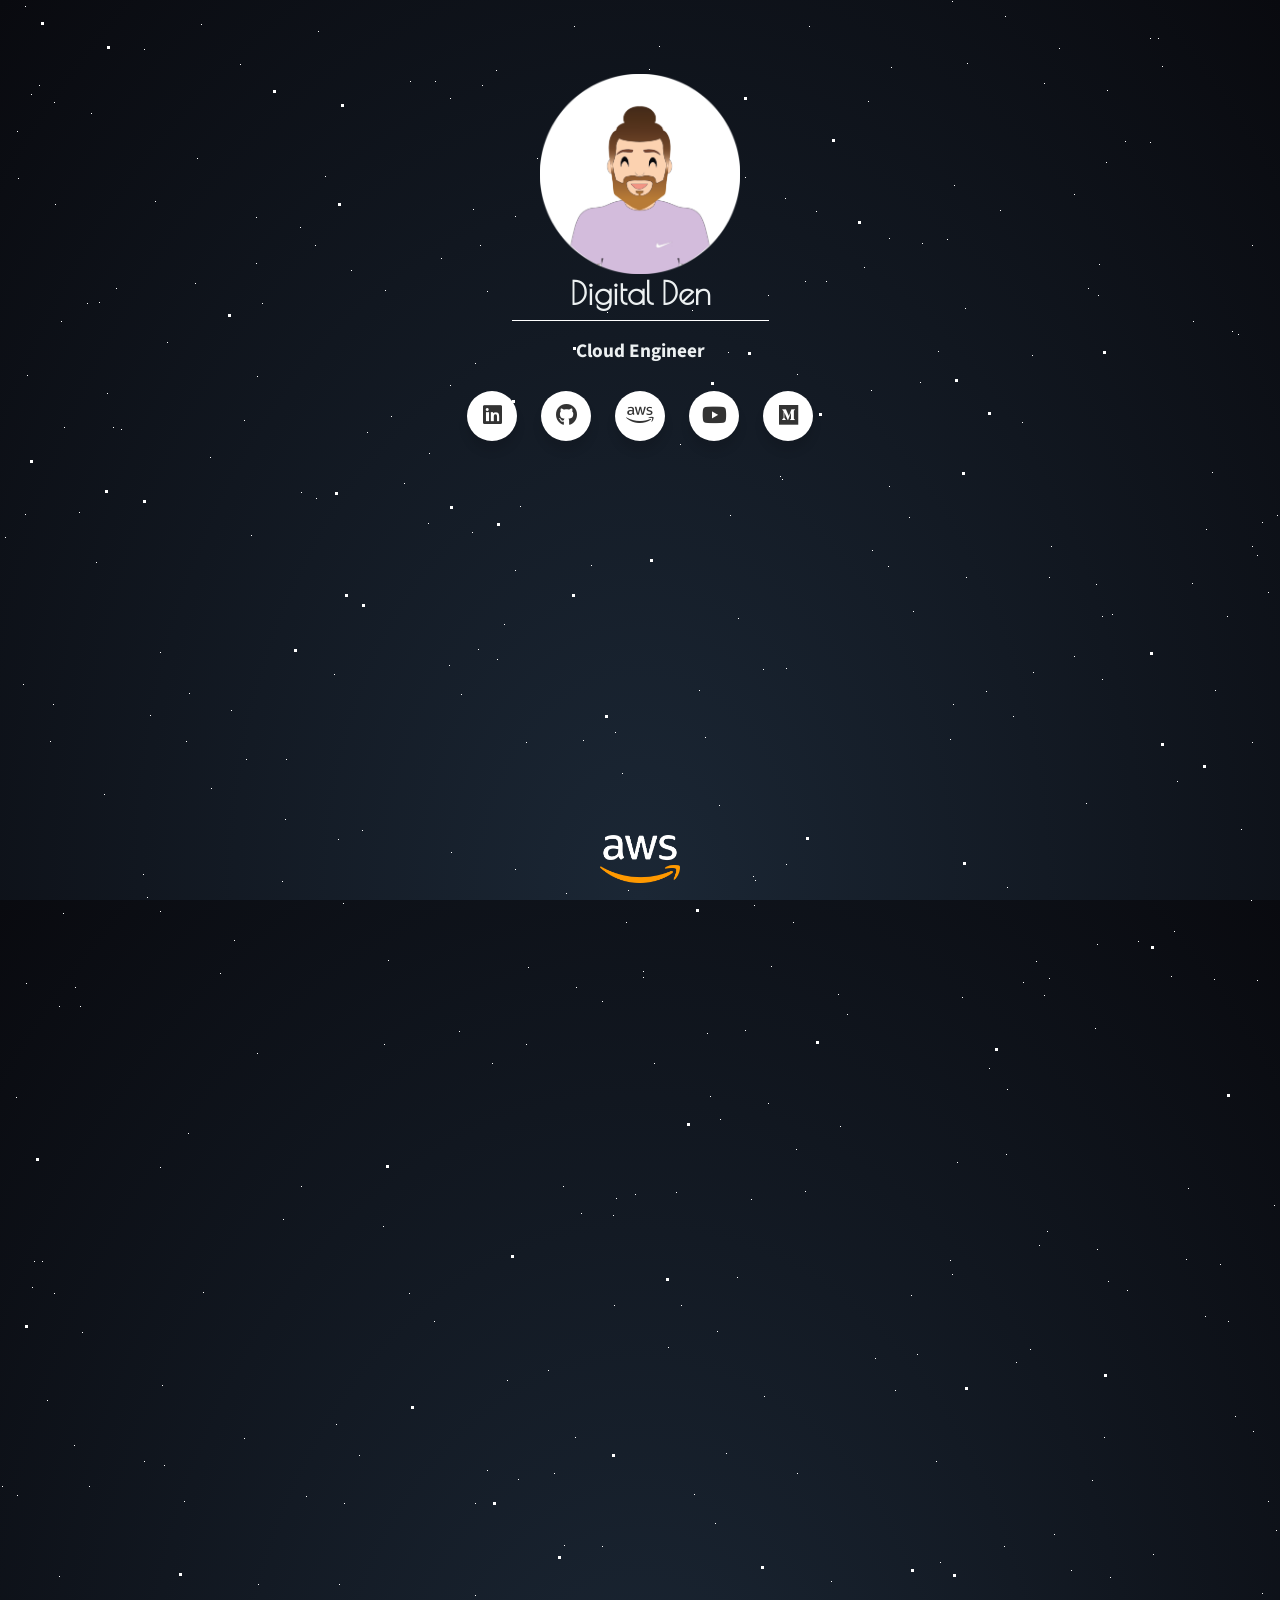
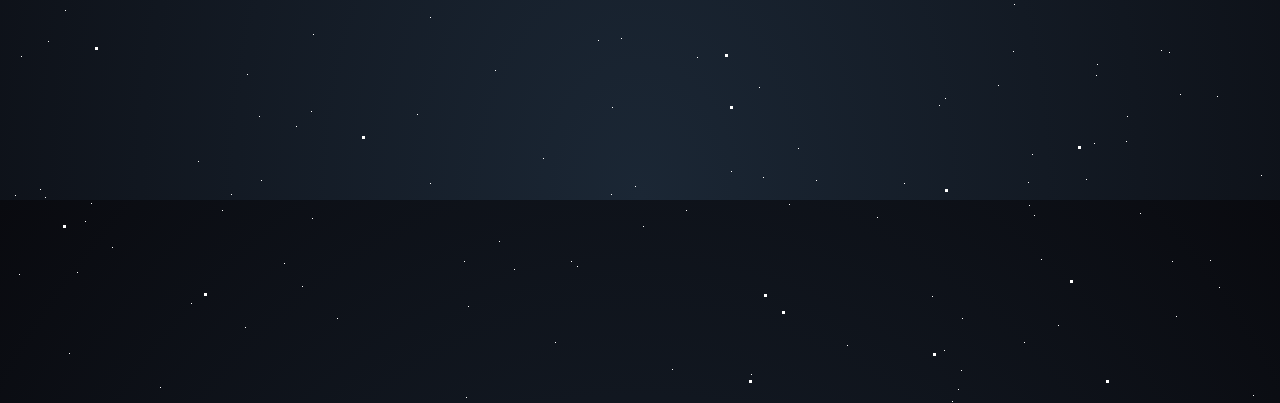
==== website_assets/index.html @ d84fe3f9 "Organize repo" ====
<!DOCTYPE html>
<html lang="en">
  
<head>
      <!-- Font Awesome 5.15.1 CSS -->
  <link rel="stylesheet" href="https://cdnjs.cloudflare.com/ajax/libs/font-awesome/5.15.1/css/all.min.css">

  <!-- CSS Style Sheet -->
  <link rel="stylesheet" href="resources/css/style.css">
</head>

  <!-- Star Background -->
  <div class="stars" aria-hidden="true"></div>
  <div class="starts2" aria-hidden="true"></div>
  <div class="stars3" aria-hidden="true"></div>

  <!-- Main Content -->
<main class="main">
  <section class="contact">
    <div class="header">
      <img src="resources/images/digitalden_purple.png" class="shake-image" alt="Portrait of Digital Den">
      <h1 class="title">Digital Den</h1>
    </div>
    <h2 class="sub-title">Cloud Engineer</h2>
    
    <div class="wrapper">
      <a href="https://www.linkedin.com/in/digitalden/" class="icon linkedin" target="_blank">
        <div class="tooltip">LinkedIn</div>
        <span><i class="fab fa-linkedin"></i></span>
      </a>
      
      <a href="https://github.com/digitalden3" class="icon github" target="_blank">
        <div class="tooltip">Github</div>
        <span><i class="fab fa-github"></i></span>
      </a>
      
      <a href="https://www.credly.com/users/denizyilmaz-ce/badges" class="icon aws" target="_blank">
        <div class="tooltip">Certs</div>
        <span><i class="fab fa-aws"></i></span>
      </a>

      <a href="https://www.youtube.com/@digitalden3" class="icon youtube" target="_blank">
        <div class="tooltip">Demos</div>
        <span><i class="fab fa-youtube"></i></span>
      </a>

      <a href="https://blog.digitalden.cloud/" class="icon medium" target="_blank">
        <div class="tooltip">Blog</div>
        <span><i class="fab fa-medium"></i></span>
      </a>
      
    </div>
  </section>
</main>

<!-- Footer -->
  <footer class="footer">
    <div class="aws-logo">
      <img src="resources/images/AWSLogo.png" alt="AWS Logo" style="width: 80px; height: auto;">
    </div>
  </footer>

</body>
</html>
---- website_assets/resources/css/style.css ----
@import url('https://fonts.googleapis.com/css?family=Poiret+One|Source+Sans+Pro');

* {
	padding: 0;
	margin: 0;
	box-sizing: border-box;
}

html,
body {
	height: 100%;
}

body {
	font-size: 110%;
	color: #ecf0f1;
	font-family: 'Source Sans Pro', sans-serif;
	background: radial-gradient(ellipse at bottom, #1b2735 0%, #090a0f 100%);
	width: 100%;
	position: absolute;
	top: 0;
	left: 0;
	overflow: hidden;

}

.main {
	position: absolute;
	height: 100%;
	width: 100%;
	display: flex;
	justify-content: center;
	align-items: center;
}

.contact {
	display: flex;
	flex-direction: column;
	justify-content: center;
	align-items: center;
}

.title {
	font-family: 'Poiret One', cursive;
	font-size: 2rem;
  	margin-bottom: .5rem;
	width: 100%;
}

.sub-title {
  	border-top: .1rem solid #fff;
  	padding: 1rem 4rem;
	text-align: center;
}

.sub-title {
	font-size: 1.2rem;
  }
.contact img {
	display: block;
	margin: 0 auto;
	max-width: 200px; /* Change this to your desired value */
	height: auto;
  }
  
  .main {
	display: flex;
	justify-content: center;
	align-items: flex-start;
	min-height: 100vh;
	margin-top: 50px;
  }
  
  .contact {
	margin-top: 20px;
	text-align: center;
  }
  
  .wrapper .icon{
  position: relative;
  background-color: #ffffff;
  border-radius: 50%;
  margin: 10px;
  width: 50px;
  height: 50px;
  line-height: 50px;
  font-size: 22px;
  display: inline-block;
  align-items: center;
  box-shadow: 0 10px 10px rgba(0, 0, 0, 0.1);
  cursor: pointer;
  transition: all 0.2s cubic-bezier(0.68, -0.55, 0.265, 1.55);
  color: #333;
  text-decoration: none;
}
.wrapper .tooltip {
  position: absolute;
  top: 0;
  line-height: 1.5;
  font-size: 14px;
  background-color: #ffffff;
  color: #ffffff;
  padding: 5px 8px;
  border-radius: 5px;
  box-shadow: 0 10px 10px rgba(0, 0, 0, 0.1);
  opacity: 0;
  pointer-events: none;
  transition: all 0.3s cubic-bezier(0.68, -0.55, 0.265, 1.55);
}
.wrapper .tooltip::before {
  position: absolute;
  content: "";
  height: 8px;
  width: 8px;
  background-color: #ffffff;
  bottom: -3px;
  left: 50%;
  transform: translate(-50%) rotate(45deg);
  transition: all 0.3s cubic-bezier(0.68, -0.55, 0.265, 1.55);
}
.wrapper .icon:hover .tooltip {
  top: -45px;
  opacity: 1;
  visibility: visible;
  pointer-events: auto;
}
.wrapper .icon:hover span,
.wrapper .icon:hover .tooltip {
  text-shadow: 0px -1px 0px rgba(0, 0, 0, 0.1);
}
.wrapper .linkedin:hover,
.wrapper .linkedin:hover .tooltip,
.wrapper .linkedin:hover .tooltip::before {
  background-color: #3b5999;
  color: #ffffff;
}
.wrapper .medium:hover,
.wrapper .medium:hover .tooltip,
.wrapper .medium:hover .tooltip::before {
  background-color: #46c1f6;
  color: #ffffff;
}
.wrapper .aws:hover,
.wrapper .aws:hover .tooltip,
.wrapper .aws:hover .tooltip::before {
  background-color: #FF9900;
  color: #ffffff;
}
.wrapper .github:hover,
.wrapper .github:hover .tooltip,
.wrapper .github:hover .tooltip::before {
  background-color: #333333;
  color: #ffffff;
}
.wrapper .youtube:hover,
.wrapper .youtube:hover .tooltip,
.wrapper .youtube:hover .tooltip::before {
  background-color: #de463b;
  color: #ffffff;
}

.wrapper .CV:hover,
.wrapper .CV:hover .tooltip,
.wrapper .CV:hover .tooltip::before {
  background-color: #8e8d8d;
  color: #ffffff;
}

.footer {
	position: absolute;
	left: 0;
	bottom: 0px;
	text-align: center;
	width: 100%;
  }
  
  .aws-logo {
	position: relative;
	left: 50%;
	bottom: 0;
	transform: translateX(-50%);
	z-index: 1;
	width: 80px;
	height: auto;
	margin-top: 5px;
	margin-bottom: 10px;
}

.shake-image:hover {
	animation: shake 1s ease-in-out infinite;
  }
  
  @keyframes shake {
	0% { transform: translateX(0); }
	25% { transform: translateX(-5px) rotate(-5deg); }
	75% { transform: translateX(5px) rotate(5deg); }
	100% { transform: translateX(0); }
  }
  
/* CSS hack using multiple box-shadows to get them **Stars** */

.stars {
	width: 1px;
	height: 1px;
	background: transparent;
	box-shadow: 1983px 1070px #FFF, 1625px 734px #FFF, 1505px 1218px #FFF, 1288px 1382px #FFF, 1023px 982px #FFF, 184px 1501px #FFF, 1352px 1072px #FFF, 966px 577px #FFF, 1928px 1505px #FFF, 284px 1863px #FFF, 871px 390px #FFF, 1591px 1017px #FFF, 1919px 1315px #FFF, 1552px 697px #FFF, 1775px 1722px #FFF, 61px 321px #FFF, 1108px 1281px #FFF, 1795px 22px #FFF, 1808px 716px #FFF, 797px 374px #FFF, 796px 1149px #FFF, 952px 1px #FFF, 1361px 1185px #FFF, 1110px 1577px #FFF, 1058px 1925px #FFF, 160px 1987px #FFF, 1274px 1205px #FFF, 39px 85px #FFF, 1835px 484px #FFF, 495px 1670px #FFF, 986px 691px #FFF, 2px 1486px #FFF, 719px 805px #FFF, 1601px 89px #FFF, 591px 565px #FFF, 1317px 1604px #FFF, 1805px 1486px #FFF, 703px 236px #FFF, 1950px 1089px #FFF, 1527px 1923px #FFF, 1690px 36px #FFF, 1252px 245px #FFF, 343px 903px #FFF, 143px 874px #FFF, 939px 1705px #FFF, 1733px 372px #FFF, 362px 830px #FFF, 1580px 1181px #FFF, 251px 535px #FFF, 1666px 1111px #FFF, 1276px 1530px #FFF, 958px 1989px #FFF, 75px 987px #FFF, 256px 217px #FFF, 635px 1194px #FFF, 1004px 1546px #FFF, 1910px 878px #FFF, 520px 506px #FFF, 1000px 210px #FFF, 1455px 1027px #FFF, 417px 1714px #FFF, 1376px 674px #FFF, 1744px 1390px #FFF, 195px 283px #FFF, 621px 1638px #FFF, 962px 997px #FFF, 283px 1219px #FFF, 1591px 1953px #FFF, 160px 652px #FFF, 1430px 948px #FFF, 1589px 1722px #FFF, 614px 1305px #FFF, 167px 342px #FFF, 1172px 1861px #FFF, 1097px 1249px #FFF, 1094px 1743px #FFF, 1988px 1361px #FFF, 461px 694px #FFF, 1096px 584px #FFF, 1876px 1984px #FFF, 315px 245px #FFF, 441px 258px #FFF, 1219px 1887px #FFF, 480px 245px #FFF, 285px 819px #FFF, 1753px 1833px #FFF, 816px 1780px #FFF, 245px 1927px #FFF, 715px 1523px #FFF, 475px 1595px #FFF, 1162px 66px #FFF, 543px 1758px #FFF, 112px 1847px #FFF, 1604px 1243px #FFF, 1888px 1758px #FFF, 162px 1385px #FFF, 1587px 1863px #FFF, 1059px 48px #FFF, 1161px 1650px #FFF, 1881px 289px #FFF, 475px 363px #FFF, 160px 911px #FFF, 487px 291px #FFF, 496px 70px #FFF, 1107px 90px #FFF, 731px 1771px #FFF, 1517px 918px #FFF, 1013px 716px #FFF, 1832px 882px #FFF, 107px 393px #FFF, 1503px 1860px #FFF, 31px 94px #FFF, 1640px 1112px #FFF, 697px 1657px #FFF, 435px 81px #FFF, 1526px 1467px #FFF, 602px 1001px #FFF, 1409px 306px #FFF, 1631px 1005px #FFF, 302px 1886px #FFF, 1262px 522px #FFF, 1606px 776px #FFF, 1813px 1471px #FFF, 1784px 1953px #FFF, 499px 1841px #FFF, 805px 1191px #FFF, 786px 864px #FFF, 940px 1562px #FFF, 1016px 1362px #FFF, 1036px 961px #FFF, 1666px 173px #FFF, 1214px 979px #FFF, 54px 1293px #FFF, 231px 710px #FFF, 434px 1321px #FFF, 259px 1716px #FFF, 1463px 380px #FFF, 1406px 1130px #FFF, 913px 611px #FFF, 1489px 1218px #FFF, 1777px 61px #FFF, 967px 63px #FFF, 1598px 1504px #FFF, 1528px 1134px #FFF, 1641px 111px #FFF, 1980px 1181px #FFF, 945px 1698px #FFF, 430px 1617px #FFF, 482px 85px #FFF, 554px 1473px #FFF, 1112px 614px #FFF, 1030px 1349px #FFF, 1666px 1753px #FFF, 1049px 978px #FFF, 1817px 1144px #FFF, 759px 1687px #FFF, 1371px 1720px #FFF, 1393px 461px #FFF, 26px 983px #FFF, 85px 1821px #FFF, 1193px 321px #FFF, 240px 64px #FFF, 220px 973px #FFF, 607px 312px #FFF, 1102px 679px #FFF, 1314px 329px #FFF, 1802px 1079px #FFF, 1997px 85px #FFF, 782px 479px #FFF, 1647px 52px #FFF, 1945px 514px #FFF, 938px 351px #FFF, 1140px 1813px #FFF, 1348px 1582px #FFF, 1188px 1188px #FFF, 1494px 1341px #FFF, 1552px 834px #FFF, 1592px 1952px #FFF, 450px 98px #FFF, 581px 1213px #FFF, 1736px 1193px #FFF, 944px 1950px #FFF, 526px 1044px #FFF, 1869px 788px #FFF, 911px 1295px #FFF, 1521px 1135px #FFF, 1725px 1438px #FFF, 1691px 110px #FFF, 1903px 1777px #FFF, 643px 1826px #FFF, 222px 1810px #FFF, 1613px 1035px #FFF, 201px 24px #FFF, 1325px 557px #FFF, 1169px 1652px #FFF, 385px 290px #FFF, 1733px 168px #FFF, 1886px 438px #FFF, 1533px 315px #FFF, 388px 960px #FFF, 312px 1818px #FFF, 1605px 6px #FFF, 231px 1794px #FFF, 686px 1810px #FFF, 1301px 577px #FFF, 1583px 474px #FFF, 1916px 756px #FFF, 694px 1494px #FFF, 1877px 1341px #FFF, 25px 6px #FFF, 1717px 316px #FFF, 1906px 1307px #FFF, 1555px 316px #FFF, 699px 690px #FFF, 1335px 368px #FFF, 1871px 668px #FFF, 301px 492px #FFF, 1899px 747px #FFF, 680px 444px #FFF, 654px 1063px #FFF, 45px 1797px #FFF, 826px 281px #FFF, 1041px 1859px #FFF, 1690px 7px #FFF, 797px 1473px #FFF, 1697px 1680px #FFF, 1704px 572px #FFF, 144px 49px #FFF, 1099px 264px #FFF, 789px 1804px #FFF, 186px 741px #FFF, 306px 1496px #FFF, 473px 209px #FFF, 1763px 127px #FFF, 116px 288px #FFF, 450px 385px #FFF, 210px 457px #FFF, 1433px 1540px #FFF, 1766px 1459px #FFF, 1426px 215px #FFF, 1313px 296px #FFF, 410px 81px #FFF, 1809px 593px #FFF, 515px 216px #FFF, 1903px 1912px #FFF, 564px 1545px #FFF, 99px 302px #FFF, 164px 1465px #FFF, 1560px 801px #FFF, 1839px 663px #FFF, 191px 1903px #FFF, 5px 537px #FFF, 1150px 38px #FFF, 1310px 647px #FFF, 1257px 555px #FFF, 487px 1470px #FFF, 1769px 1121px #FFF, 1698px 1155px #FFF, 1176px 1916px #FFF, 1192px 583px #FFF, 1778px 1511px #FFF, 1330px 354px #FFF, 705px 737px #FFF, 449px 665px #FFF, 89px 1486px #FFF, 751px 1974px #FFF, 1733px 1742px #FFF, 1289px 1386px #FFF, 1621px 1363px #FFF, 571px 1861px #FFF, 1697px 1850px #FFF, 504px 624px #FFF, 889px 238px #FFF, 1627px 1435px #FFF, 1379px 1367px #FFF, 872px 550px #FFF, 472px 532px #FFF, 466px 1997px #FFF, 932px 1896px #FFF, 1044px 83px #FFF, 1262px 1593px #FFF, 1953px 1478px #FFF, 1127px 1716px #FFF, 325px 176px #FFF, 1742px 1505px #FFF, 1088px 288px #FFF, 1212px 472px #FFF, 1365px 985px #FFF, 1086px 803px #FFF, 256px 263px #FFF, 1300px 1444px #FFF, 1673px 201px #FFF, 188px 1133px #FFF, 404px 483px #FFF, 59px 1006px #FFF, 1013px 1651px #FFF, 947px 239px #FFF, 18px 178px #FFF, 1430px 1851px #FFF, 763px 1777px #FFF, 1737px 196px #FFF, 643px 977px #FFF, 1335px 1275px #FFF, 1513px 1200px #FFF, 497px 659px #FFF, 1929px 800px #FFF, 1481px 283px #FFF, 1232px 331px #FFF, 1518px 1754px #FFF, 515px 869px #FFF, 1127px 1290px #FFF, 726px 1453px #FFF, 864px 267px #FFF, 313px 1634px #FFF, 1562px 606px #FFF, 91px 1803px #FFF, 40px 1789px #FFF, 1097px 944px #FFF, 1949px 1949px #FFF, 17px 1495px #FFF, 1786px 93px #FFF, 577px 1866px #FFF, 1252px 546px #FFF, 564px 151px #FFF, 1096px 1675px #FFF, 1743px 1694px #FFF, 1332px 311px #FFF, 1935px 1625px #FFF, 1251px 900px #FFF, 840px 1126px #FFF, 763px 669px #FFF, 1414px 1146px #FFF, 32px 1287px #FFF, 950px 739px #FFF, 1730px 856px #FFF, 1032px 1754px #FFF, 155px 201px #FFF, 1999px 1250px #FFF, 1811px 1488px #FFF, 805px 281px #FFF, 875px 1358px #FFF, 1757px 86px #FFF, 1824px 605px #FFF, 429px 453px #FFF, 1955px 1159px #FFF, 19px 1874px #FFF, 1549px 109px #FFF, 1684px 145px #FFF, 1973px 685px #FFF, 338px 839px #FFF, 659px 46px #FFF, 1600px 344px #FFF, 838px 994px #FFF, 337px 1918px #FFF, 583px 740px #FFF, 687px 251px #FFF, 1900px 1031px #FFF, 1296px 449px #FFF, 1268px 592px #FFF, 383px 1226px #FFF, 868px 101px #FFF, 891px 67px #FFF, 1957px 940px #FFF, 74px 1445px #FFF, 1432px 898px #FFF, 430px 1783px #FFF, 954px 185px #FFF, 359px 1455px #FFF, 635px 1786px #FFF, 1186px 1259px #FFF, 1445px 1505px #FFF, 1177px 781px #FFF, 1407px 603px #FFF, 1257px 980px #FFF, 96px 562px #FFF, 1999px 1560px #FFF, 1153px 1554px #FFF, 1033px 672px #FFF, 1051px 546px #FFF, 753px 876px #FFF, 1763px 145px #FFF, 1704px 1207px #FFF, 34px 1261px #FFF, 817px 1041px #FFF, 247px 1674px #FFF, 121px 429px #FFF, 515px 570px #FFF, 1762px 1489px #FFF, 234px 940px #FFF, 1095px 1028px #FFF, 720px 1119px #FFF, 1238px 334px #FFF, 91px 113px #FFF, 147px 897px #FFF, 1029px 1805px #FFF, 1680px 1957px #FFF, 475px 1503px #FFF, 1557px 917px #FFF, 1458px 1762px #FFF, 612px 1707px #FFF, 1329px 393px #FFF, 160px 1167px #FFF, 1631px 1887px #FFF, 1125px 141px #FFF, 257px 376px #FFF, 809px 26px #FFF, 1349px 199px #FFF, 1805px 88px #FFF, 69px 1953px #FFF, 1206px 529px #FFF, 646px 227px #FFF, 1097px 1664px #FFF, 42px 1261px #FFF, 1604px 360px #FFF, 1939px 187px #FFF, 1220px 1264px #FFF, 1044px 995px #FFF, 1005px 16px #FFF, 1648px 1612px #FFF, 847px 1014px #FFF, 339px 1584px #FFF, 1329px 1304px #FFF, 961px 1970px #FFF, 711px 221px #FFF, 888px 566px #FFF, 53px 704px #FFF, 1369px 846px #FFF, 1261px 1775px #FFF, 737px 1277px #FFF, 1071px 1570px #FFF, 77px 1872px #FFF, 1268px 1501px #FFF, 598px 1640px #FFF, 1769px 297px #FFF, 1074px 656px #FFF, 1006px 1154px #FFF, 672px 1969px #FFF, 922px 243px #FFF, 622px 773px #FFF, 1875px 804px #FFF, 1873px 600px #FFF, 1844px 1794px #FFF, 1253px 1995px #FFF, 616px 1198px #FFF, 1829px 1743px #FFF, 1321px 504px #FFF, 1340px 566px #FFF, 1520px 1825px #FFF, 1696px 1333px #FFF, 537px 158px #FFF, 1106px 162px #FFF, 25px 514px #FFF, 1022px 422px #FFF, 1955px 391px #FFF, 1126px 1741px #FFF, 754px 905px #FFF, 1217px 1696px #FFF, 351px 270px #FFF, 950px 1260px #FFF, 1847px 658px #FFF, 23px 684px #FFF, 1295px 572px #FFF, 257px 1053px #FFF, 87px 303px #FFF, 798px 1748px #FFF, 1150px 142px #FFF, 48px 1641px #FFF, 1492px 1328px #FFF, 1385px 1766px #FFF, 296px 1726px #FFF, 1299px 1780px #FFF, 1316px 522px #FFF, 1953px 1526px #FFF, 1007px 1089px #FFF, 1824px 1598px #FFF, 1720px 480px #FFF, 555px 1942px #FFF, 367px 432px #FFF, 957px 1162px #FFF, 384px 1044px #FFF, 738px 618px #FFF, 1568px 1432px #FFF, 211px 788px #FFF, 198px 1761px #FFF, 745px 177px #FFF, 1700px 159px #FFF, 316px 498px #FFF, 65px 1610px #FFF, 1948px 1638px #FFF, 936px 1461px #FFF, 1656px 622px #FFF, 575px 1437px #FFF, 336px 1424px #FFF, 1215px 690px #FFF, 1641px 1542px #FFF, 998px 1685px #FFF, 952px 1274px #FFF, 1448px 1165px #FFF, 904px 1783px #FFF, 1788px 1404px #FFF, 1748px 1717px #FFF, 793px 922px #FFF, 1032px 355px #FFF, 1158px 38px #FFF, 1573px 1855px #FFF, 751px 1199px #FFF, 1284px 227px #FFF, 391px 416px #FFF, 55px 204px #FFF, 962px 1918px #FFF, 668px 1347px #FFF, 613px 1215px #FFF, 615px 732px #FFF, 1442px 1752px #FFF, 1086px 1779px #FFF, 532px 320px #FFF, 1228px 1321px #FFF, 1796px 1906px #FFF, 150px 715px #FFF, 1694px 1005px #FFF, 1509px 391px #FFF, 262px 303px #FFF, 1743px 909px #FFF, 1966px 1203px #FFF, 707px 1033px #FFF, 82px 1332px #FFF, 104px 794px #FFF, 246px 759px #FFF, 507px 1380px #FFF, 1227px 616px #FFF, 917px 1354px #FFF, 1941px 759px #FFF, 451px 852px #FFF, 17px 131px #FFF, 780px 476px #FFF, 816px 211px #FFF, 1039px 1245px #FFF, 1521px 1036px #FFF, 1509px 1542px #FFF, 1368px 960px #FFF, 1104px 1437px #FFF, 1171px 976px #FFF, 681px 1305px #FFF, 1741px 579px #FFF, 953px 704px #FFF, 1810px 328px #FFF, 1960px 1396px #FFF, 1098px 295px #FFF, 1409px 919px #FFF, 1830px 1176px #FFF, 492px 1063px #FFF, 1277px 515px #FFF, 602px 1546px #FFF, 1832px 236px #FFF, 1513px 274px #FFF, 1983px 794px #FFF, 2000px 1505px #FFF, 920px 382px #FFF, 1374px 1235px #FFF, 692px 310px #FFF, 1028px 1782px #FFF, 1007px 887px #FFF, 1492px 858px #FFF, 877px 1817px #FFF, 1024px 1942px #FFF, 658px 82px #FFF, 526px 742px #FFF, 755px 880px #FFF, 301px 1186px #FFF, 318px 31px #FFF, 1517px 1244px #FFF, 1996px 1126px #FFF, 464px 1861px #FFF, 334px 674px #FFF, 768px 1103px #FFF, 628px 890px #FFF, 1054px 1534px #FFF, 59px 1576px #FFF, 189px 693px #FFF, 16px 1097px #FFF, 563px 1186px #FFF, 428px 523px #FFF, 1047px 1231px #FFF, 1940px 1262px #FFF, 643px 971px #FFF, 611px 1794px #FFF, 1676px 21px #FFF, 1882px 1523px #FFF, 258px 1584px #FFF, 768px 295px #FFF, 1253px 1431px #FFF, 1855px 362px #FFF, 576px 987px #FFF, 1904px 470px #FFF, 895px 1390px #FFF, 771px 966px #FFF, 1034px 1815px #FFF, 203px 1292px #FFF, 566px 893px #FFF, 63px 913px #FFF, 1340px 1416px #FFF, 528px 967px #FFF, 1965px 444px #FFF, 1961px 132px #FFF, 1049px 577px #FFF, 459px 1031px #FFF, 261px 1780px #FFF, 1092px 1480px #FFF, 286px 759px #FFF, 1014px 1604px #FFF, 144px 1461px #FFF, 1180px 1694px #FFF, 1348px 613px #FFF, 518px 1479px #FFF, 478px 649px #FFF, 1303px 629px #FFF, 1713px 258px #FFF, 1912px 501px #FFF, 300px 227px #FFF, 989px 1068px #FFF, 197px 158px #FFF, 244px 420px #FFF, 889px 486px #FFF, 1517px 1812px #FFF, 965px 308px #FFF, 409px 1293px #FFF, 47px 1400px #FFF, 1473px 1150px #FFF, 311px 1711px #FFF, 1938px 1000px #FFF, 717px 1331px #FFF, 282px 881px #FFF, 1305px 382px #FFF, 1639px 52px #FFF, 1466px 1228px #FFF, 574px 26px #FFF, 1310px 899px #FFF, 15px 1795px #FFF, 1138px 941px #FFF, 1235px 1416px #FFF, 27px 375px #FFF, 1333px 1470px #FFF, 1462px 1837px #FFF, 1830px 1217px #FFF, 1521px 1848px #FFF, 730px 515px #FFF, 514px 1869px #FFF, 468px 1906px #FFF, 1931px 259px #FFF, 1612px 151px #FFF, 1495px 735px #FFF, 710px 1096px #FFF, 1976px 546px #FFF, 50px 741px #FFF, 1313px 381px #FFF, 54px 102px #FFF, 1873px 1009px #FFF, 1696px 688px #FFF, 626px 922px #FFF, 244px 1438px #FFF, 1746px 1787px #FFF, 1824px 1437px #FFF, 1730px 1219px #FFF, 785px 198px #FFF, 1174px 931px #FFF, 909px 517px #FFF, 1283px 662px #FFF, 1074px 194px #FFF, 847px 1945px #FFF, 113px 427px #FFF, 728px 352px #FFF, 1205px 1316px #FFF, 786px 668px #FFF, 64px 427px #FFF, 548px 1370px #FFF, 1102px 616px #FFF, 676px 1192px #FFF, 1652px 1264px #FFF, 649px 69px #FFF, 1593px 645px #FFF, 1651px 816px #FFF, 1914px 977px #FFF, 80px 1006px #FFF, 1252px 742px #FFF, 1291px 981px #FFF, 1325px 273px #FFF, 831px 1581px #FFF, 344px 1503px #FFF, 1885px 1849px #FFF, 745px 1030px #FFF, 764px 1396px #FFF, 1241px 829px #FFF, 1281px 160px #FFF, 1210px 1860px #FFF, 1998px 411px #FFF, 1752px 1816px #FFF, 21px 1656px #FFF, 1863px 1988px #FFF, 1860px 331px #FFF, 79px 512px #FFF;
	animation: animStar 50s linear infinite;
}

.stars:after {
	content: " ";
	position: absolute;
	top: 2000px;
	width: 1px;
	height: 1px;
	background: transparent;
	box-shadow: 1983px 1070px #FFF, 1625px 734px #FFF, 1505px 1218px #FFF, 1288px 1382px #FFF, 1023px 982px #FFF, 184px 1501px #FFF, 1352px 1072px #FFF, 966px 577px #FFF, 1928px 1505px #FFF, 284px 1863px #FFF, 871px 390px #FFF, 1591px 1017px #FFF, 1919px 1315px #FFF, 1552px 697px #FFF, 1775px 1722px #FFF, 61px 321px #FFF, 1108px 1281px #FFF, 1795px 22px #FFF, 1808px 716px #FFF, 797px 374px #FFF, 796px 1149px #FFF, 952px 1px #FFF, 1361px 1185px #FFF, 1110px 1577px #FFF, 1058px 1925px #FFF, 160px 1987px #FFF, 1274px 1205px #FFF, 39px 85px #FFF, 1835px 484px #FFF, 495px 1670px #FFF, 986px 691px #FFF, 2px 1486px #FFF, 719px 805px #FFF, 1601px 89px #FFF, 591px 565px #FFF, 1317px 1604px #FFF, 1805px 1486px #FFF, 703px 236px #FFF, 1950px 1089px #FFF, 1527px 1923px #FFF, 1690px 36px #FFF, 1252px 245px #FFF, 343px 903px #FFF, 143px 874px #FFF, 939px 1705px #FFF, 1733px 372px #FFF, 362px 830px #FFF, 1580px 1181px #FFF, 251px 535px #FFF, 1666px 1111px #FFF, 1276px 1530px #FFF, 958px 1989px #FFF, 75px 987px #FFF, 256px 217px #FFF, 635px 1194px #FFF, 1004px 1546px #FFF, 1910px 878px #FFF, 520px 506px #FFF, 1000px 210px #FFF, 1455px 1027px #FFF, 417px 1714px #FFF, 1376px 674px #FFF, 1744px 1390px #FFF, 195px 283px #FFF, 621px 1638px #FFF, 962px 997px #FFF, 283px 1219px #FFF, 1591px 1953px #FFF, 160px 652px #FFF, 1430px 948px #FFF, 1589px 1722px #FFF, 614px 1305px #FFF, 167px 342px #FFF, 1172px 1861px #FFF, 1097px 1249px #FFF, 1094px 1743px #FFF, 1988px 1361px #FFF, 461px 694px #FFF, 1096px 584px #FFF, 1876px 1984px #FFF, 315px 245px #FFF, 441px 258px #FFF, 1219px 1887px #FFF, 480px 245px #FFF, 285px 819px #FFF, 1753px 1833px #FFF, 816px 1780px #FFF, 245px 1927px #FFF, 715px 1523px #FFF, 475px 1595px #FFF, 1162px 66px #FFF, 543px 1758px #FFF, 112px 1847px #FFF, 1604px 1243px #FFF, 1888px 1758px #FFF, 162px 1385px #FFF, 1587px 1863px #FFF, 1059px 48px #FFF, 1161px 1650px #FFF, 1881px 289px #FFF, 475px 363px #FFF, 160px 911px #FFF, 487px 291px #FFF, 496px 70px #FFF, 1107px 90px #FFF, 731px 1771px #FFF, 1517px 918px #FFF, 1013px 716px #FFF, 1832px 882px #FFF, 107px 393px #FFF, 1503px 1860px #FFF, 31px 94px #FFF, 1640px 1112px #FFF, 697px 1657px #FFF, 435px 81px #FFF, 1526px 1467px #FFF, 602px 1001px #FFF, 1409px 306px #FFF, 1631px 1005px #FFF, 302px 1886px #FFF, 1262px 522px #FFF, 1606px 776px #FFF, 1813px 1471px #FFF, 1784px 1953px #FFF, 499px 1841px #FFF, 805px 1191px #FFF, 786px 864px #FFF, 940px 1562px #FFF, 1016px 1362px #FFF, 1036px 961px #FFF, 1666px 173px #FFF, 1214px 979px #FFF, 54px 1293px #FFF, 231px 710px #FFF, 434px 1321px #FFF, 259px 1716px #FFF, 1463px 380px #FFF, 1406px 1130px #FFF, 913px 611px #FFF, 1489px 1218px #FFF, 1777px 61px #FFF, 967px 63px #FFF, 1598px 1504px #FFF, 1528px 1134px #FFF, 1641px 111px #FFF, 1980px 1181px #FFF, 945px 1698px #FFF, 430px 1617px #FFF, 482px 85px #FFF, 554px 1473px #FFF, 1112px 614px #FFF, 1030px 1349px #FFF, 1666px 1753px #FFF, 1049px 978px #FFF, 1817px 1144px #FFF, 759px 1687px #FFF, 1371px 1720px #FFF, 1393px 461px #FFF, 26px 983px #FFF, 85px 1821px #FFF, 1193px 321px #FFF, 240px 64px #FFF, 220px 973px #FFF, 607px 312px #FFF, 1102px 679px #FFF, 1314px 329px #FFF, 1802px 1079px #FFF, 1997px 85px #FFF, 782px 479px #FFF, 1647px 52px #FFF, 1945px 514px #FFF, 938px 351px #FFF, 1140px 1813px #FFF, 1348px 1582px #FFF, 1188px 1188px #FFF, 1494px 1341px #FFF, 1552px 834px #FFF, 1592px 1952px #FFF, 450px 98px #FFF, 581px 1213px #FFF, 1736px 1193px #FFF, 944px 1950px #FFF, 526px 1044px #FFF, 1869px 788px #FFF, 911px 1295px #FFF, 1521px 1135px #FFF, 1725px 1438px #FFF, 1691px 110px #FFF, 1903px 1777px #FFF, 643px 1826px #FFF, 222px 1810px #FFF, 1613px 1035px #FFF, 201px 24px #FFF, 1325px 557px #FFF, 1169px 1652px #FFF, 385px 290px #FFF, 1733px 168px #FFF, 1886px 438px #FFF, 1533px 315px #FFF, 388px 960px #FFF, 312px 1818px #FFF, 1605px 6px #FFF, 231px 1794px #FFF, 686px 1810px #FFF, 1301px 577px #FFF, 1583px 474px #FFF, 1916px 756px #FFF, 694px 1494px #FFF, 1877px 1341px #FFF, 25px 6px #FFF, 1717px 316px #FFF, 1906px 1307px #FFF, 1555px 316px #FFF, 699px 690px #FFF, 1335px 368px #FFF, 1871px 668px #FFF, 301px 492px #FFF, 1899px 747px #FFF, 680px 444px #FFF, 654px 1063px #FFF, 45px 1797px #FFF, 826px 281px #FFF, 1041px 1859px #FFF, 1690px 7px #FFF, 797px 1473px #FFF, 1697px 1680px #FFF, 1704px 572px #FFF, 144px 49px #FFF, 1099px 264px #FFF, 789px 1804px #FFF, 186px 741px #FFF, 306px 1496px #FFF, 473px 209px #FFF, 1763px 127px #FFF, 116px 288px #FFF, 450px 385px #FFF, 210px 457px #FFF, 1433px 1540px #FFF, 1766px 1459px #FFF, 1426px 215px #FFF, 1313px 296px #FFF, 410px 81px #FFF, 1809px 593px #FFF, 515px 216px #FFF, 1903px 1912px #FFF, 564px 1545px #FFF, 99px 302px #FFF, 164px 1465px #FFF, 1560px 801px #FFF, 1839px 663px #FFF, 191px 1903px #FFF, 5px 537px #FFF, 1150px 38px #FFF, 1310px 647px #FFF, 1257px 555px #FFF, 487px 1470px #FFF, 1769px 1121px #FFF, 1698px 1155px #FFF, 1176px 1916px #FFF, 1192px 583px #FFF, 1778px 1511px #FFF, 1330px 354px #FFF, 705px 737px #FFF, 449px 665px #FFF, 89px 1486px #FFF, 751px 1974px #FFF, 1733px 1742px #FFF, 1289px 1386px #FFF, 1621px 1363px #FFF, 571px 1861px #FFF, 1697px 1850px #FFF, 504px 624px #FFF, 889px 238px #FFF, 1627px 1435px #FFF, 1379px 1367px #FFF, 872px 550px #FFF, 472px 532px #FFF, 466px 1997px #FFF, 932px 1896px #FFF, 1044px 83px #FFF, 1262px 1593px #FFF, 1953px 1478px #FFF, 1127px 1716px #FFF, 325px 176px #FFF, 1742px 1505px #FFF, 1088px 288px #FFF, 1212px 472px #FFF, 1365px 985px #FFF, 1086px 803px #FFF, 256px 263px #FFF, 1300px 1444px #FFF, 1673px 201px #FFF, 188px 1133px #FFF, 404px 483px #FFF, 59px 1006px #FFF, 1013px 1651px #FFF, 947px 239px #FFF, 18px 178px #FFF, 1430px 1851px #FFF, 763px 1777px #FFF, 1737px 196px #FFF, 643px 977px #FFF, 1335px 1275px #FFF, 1513px 1200px #FFF, 497px 659px #FFF, 1929px 800px #FFF, 1481px 283px #FFF, 1232px 331px #FFF, 1518px 1754px #FFF, 515px 869px #FFF, 1127px 1290px #FFF, 726px 1453px #FFF, 864px 267px #FFF, 313px 1634px #FFF, 1562px 606px #FFF, 91px 1803px #FFF, 40px 1789px #FFF, 1097px 944px #FFF, 1949px 1949px #FFF, 17px 1495px #FFF, 1786px 93px #FFF, 577px 1866px #FFF, 1252px 546px #FFF, 564px 151px #FFF, 1096px 1675px #FFF, 1743px 1694px #FFF, 1332px 311px #FFF, 1935px 1625px #FFF, 1251px 900px #FFF, 840px 1126px #FFF, 763px 669px #FFF, 1414px 1146px #FFF, 32px 1287px #FFF, 950px 739px #FFF, 1730px 856px #FFF, 1032px 1754px #FFF, 155px 201px #FFF, 1999px 1250px #FFF, 1811px 1488px #FFF, 805px 281px #FFF, 875px 1358px #FFF, 1757px 86px #FFF, 1824px 605px #FFF, 429px 453px #FFF, 1955px 1159px #FFF, 19px 1874px #FFF, 1549px 109px #FFF, 1684px 145px #FFF, 1973px 685px #FFF, 338px 839px #FFF, 659px 46px #FFF, 1600px 344px #FFF, 838px 994px #FFF, 337px 1918px #FFF, 583px 740px #FFF, 687px 251px #FFF, 1900px 1031px #FFF, 1296px 449px #FFF, 1268px 592px #FFF, 383px 1226px #FFF, 868px 101px #FFF, 891px 67px #FFF, 1957px 940px #FFF, 74px 1445px #FFF, 1432px 898px #FFF, 430px 1783px #FFF, 954px 185px #FFF, 359px 1455px #FFF, 635px 1786px #FFF, 1186px 1259px #FFF, 1445px 1505px #FFF, 1177px 781px #FFF, 1407px 603px #FFF, 1257px 980px #FFF, 96px 562px #FFF, 1999px 1560px #FFF, 1153px 1554px #FFF, 1033px 672px #FFF, 1051px 546px #FFF, 753px 876px #FFF, 1763px 145px #FFF, 1704px 1207px #FFF, 34px 1261px #FFF, 817px 1041px #FFF, 247px 1674px #FFF, 121px 429px #FFF, 515px 570px #FFF, 1762px 1489px #FFF, 234px 940px #FFF, 1095px 1028px #FFF, 720px 1119px #FFF, 1238px 334px #FFF, 91px 113px #FFF, 147px 897px #FFF, 1029px 1805px #FFF, 1680px 1957px #FFF, 475px 1503px #FFF, 1557px 917px #FFF, 1458px 1762px #FFF, 612px 1707px #FFF, 1329px 393px #FFF, 160px 1167px #FFF, 1631px 1887px #FFF, 1125px 141px #FFF, 257px 376px #FFF, 809px 26px #FFF, 1349px 199px #FFF, 1805px 88px #FFF, 69px 1953px #FFF, 1206px 529px #FFF, 646px 227px #FFF, 1097px 1664px #FFF, 42px 1261px #FFF, 1604px 360px #FFF, 1939px 187px #FFF, 1220px 1264px #FFF, 1044px 995px #FFF, 1005px 16px #FFF, 1648px 1612px #FFF, 847px 1014px #FFF, 339px 1584px #FFF, 1329px 1304px #FFF, 961px 1970px #FFF, 711px 221px #FFF, 888px 566px #FFF, 53px 704px #FFF, 1369px 846px #FFF, 1261px 1775px #FFF, 737px 1277px #FFF, 1071px 1570px #FFF, 77px 1872px #FFF, 1268px 1501px #FFF, 598px 1640px #FFF, 1769px 297px #FFF, 1074px 656px #FFF, 1006px 1154px #FFF, 672px 1969px #FFF, 922px 243px #FFF, 622px 773px #FFF, 1875px 804px #FFF, 1873px 600px #FFF, 1844px 1794px #FFF, 1253px 1995px #FFF, 616px 1198px #FFF, 1829px 1743px #FFF, 1321px 504px #FFF, 1340px 566px #FFF, 1520px 1825px #FFF, 1696px 1333px #FFF, 537px 158px #FFF, 1106px 162px #FFF, 25px 514px #FFF, 1022px 422px #FFF, 1955px 391px #FFF, 1126px 1741px #FFF, 754px 905px #FFF, 1217px 1696px #FFF, 351px 270px #FFF, 950px 1260px #FFF, 1847px 658px #FFF, 23px 684px #FFF, 1295px 572px #FFF, 257px 1053px #FFF, 87px 303px #FFF, 798px 1748px #FFF, 1150px 142px #FFF, 48px 1641px #FFF, 1492px 1328px #FFF, 1385px 1766px #FFF, 296px 1726px #FFF, 1299px 1780px #FFF, 1316px 522px #FFF, 1953px 1526px #FFF, 1007px 1089px #FFF, 1824px 1598px #FFF, 1720px 480px #FFF, 555px 1942px #FFF, 367px 432px #FFF, 957px 1162px #FFF, 384px 1044px #FFF, 738px 618px #FFF, 1568px 1432px #FFF, 211px 788px #FFF, 198px 1761px #FFF, 745px 177px #FFF, 1700px 159px #FFF, 316px 498px #FFF, 65px 1610px #FFF, 1948px 1638px #FFF, 936px 1461px #FFF, 1656px 622px #FFF, 575px 1437px #FFF, 336px 1424px #FFF, 1215px 690px #FFF, 1641px 1542px #FFF, 998px 1685px #FFF, 952px 1274px #FFF, 1448px 1165px #FFF, 904px 1783px #FFF, 1788px 1404px #FFF, 1748px 1717px #FFF, 793px 922px #FFF, 1032px 355px #FFF, 1158px 38px #FFF, 1573px 1855px #FFF, 751px 1199px #FFF, 1284px 227px #FFF, 391px 416px #FFF, 55px 204px #FFF, 962px 1918px #FFF, 668px 1347px #FFF, 613px 1215px #FFF, 615px 732px #FFF, 1442px 1752px #FFF, 1086px 1779px #FFF, 532px 320px #FFF, 1228px 1321px #FFF, 1796px 1906px #FFF, 150px 715px #FFF, 1694px 1005px #FFF, 1509px 391px #FFF, 262px 303px #FFF, 1743px 909px #FFF, 1966px 1203px #FFF, 707px 1033px #FFF, 82px 1332px #FFF, 104px 794px #FFF, 246px 759px #FFF, 507px 1380px #FFF, 1227px 616px #FFF, 917px 1354px #FFF, 1941px 759px #FFF, 451px 852px #FFF, 17px 131px #FFF, 780px 476px #FFF, 816px 211px #FFF, 1039px 1245px #FFF, 1521px 1036px #FFF, 1509px 1542px #FFF, 1368px 960px #FFF, 1104px 1437px #FFF, 1171px 976px #FFF, 681px 1305px #FFF, 1741px 579px #FFF, 953px 704px #FFF, 1810px 328px #FFF, 1960px 1396px #FFF, 1098px 295px #FFF, 1409px 919px #FFF, 1830px 1176px #FFF, 492px 1063px #FFF, 1277px 515px #FFF, 602px 1546px #FFF, 1832px 236px #FFF, 1513px 274px #FFF, 1983px 794px #FFF, 2000px 1505px #FFF, 920px 382px #FFF, 1374px 1235px #FFF, 692px 310px #FFF, 1028px 1782px #FFF, 1007px 887px #FFF, 1492px 858px #FFF, 877px 1817px #FFF, 1024px 1942px #FFF, 658px 82px #FFF, 526px 742px #FFF, 755px 880px #FFF, 301px 1186px #FFF, 318px 31px #FFF, 1517px 1244px #FFF, 1996px 1126px #FFF, 464px 1861px #FFF, 334px 674px #FFF, 768px 1103px #FFF, 628px 890px #FFF, 1054px 1534px #FFF, 59px 1576px #FFF, 189px 693px #FFF, 16px 1097px #FFF, 563px 1186px #FFF, 428px 523px #FFF, 1047px 1231px #FFF, 1940px 1262px #FFF, 643px 971px #FFF, 611px 1794px #FFF, 1676px 21px #FFF, 1882px 1523px #FFF, 258px 1584px #FFF, 768px 295px #FFF, 1253px 1431px #FFF, 1855px 362px #FFF, 576px 987px #FFF, 1904px 470px #FFF, 895px 1390px #FFF, 771px 966px #FFF, 1034px 1815px #FFF, 203px 1292px #FFF, 566px 893px #FFF, 63px 913px #FFF, 1340px 1416px #FFF, 528px 967px #FFF, 1965px 444px #FFF, 1961px 132px #FFF, 1049px 577px #FFF, 459px 1031px #FFF, 261px 1780px #FFF, 1092px 1480px #FFF, 286px 759px #FFF, 1014px 1604px #FFF, 144px 1461px #FFF, 1180px 1694px #FFF, 1348px 613px #FFF, 518px 1479px #FFF, 478px 649px #FFF, 1303px 629px #FFF, 1713px 258px #FFF, 1912px 501px #FFF, 300px 227px #FFF, 989px 1068px #FFF, 197px 158px #FFF, 244px 420px #FFF, 889px 486px #FFF, 1517px 1812px #FFF, 965px 308px #FFF, 409px 1293px #FFF, 47px 1400px #FFF, 1473px 1150px #FFF, 311px 1711px #FFF, 1938px 1000px #FFF, 717px 1331px #FFF, 282px 881px #FFF, 1305px 382px #FFF, 1639px 52px #FFF, 1466px 1228px #FFF, 574px 26px #FFF, 1310px 899px #FFF, 15px 1795px #FFF, 1138px 941px #FFF, 1235px 1416px #FFF, 27px 375px #FFF, 1333px 1470px #FFF, 1462px 1837px #FFF, 1830px 1217px #FFF, 1521px 1848px #FFF, 730px 515px #FFF, 514px 1869px #FFF, 468px 1906px #FFF, 1931px 259px #FFF, 1612px 151px #FFF, 1495px 735px #FFF, 710px 1096px #FFF, 1976px 546px #FFF, 50px 741px #FFF, 1313px 381px #FFF, 54px 102px #FFF, 1873px 1009px #FFF, 1696px 688px #FFF, 626px 922px #FFF, 244px 1438px #FFF, 1746px 1787px #FFF, 1824px 1437px #FFF, 1730px 1219px #FFF, 785px 198px #FFF, 1174px 931px #FFF, 909px 517px #FFF, 1283px 662px #FFF, 1074px 194px #FFF, 847px 1945px #FFF, 113px 427px #FFF, 728px 352px #FFF, 1205px 1316px #FFF, 786px 668px #FFF, 64px 427px #FFF, 548px 1370px #FFF, 1102px 616px #FFF, 676px 1192px #FFF, 1652px 1264px #FFF, 649px 69px #FFF, 1593px 645px #FFF, 1651px 816px #FFF, 1914px 977px #FFF, 80px 1006px #FFF, 1252px 742px #FFF, 1291px 981px #FFF, 1325px 273px #FFF, 831px 1581px #FFF, 344px 1503px #FFF, 1885px 1849px #FFF, 745px 1030px #FFF, 764px 1396px #FFF, 1241px 829px #FFF, 1281px 160px #FFF, 1210px 1860px #FFF, 1998px 411px #FFF, 1752px 1816px #FFF, 21px 1656px #FFF, 1863px 1988px #FFF, 1860px 331px #FFF, 79px 512px #FFF;
}

.stars2 {
	width: 2px;
	height: 2px;
	background: transparent;
	box-shadow: 1124px 1500px #FFF, 916px 1039px #FFF, 1281px 2000px #FFF, 1702px 518px #FFF, 246px 953px #FFF, 1889px 287px #FFF, 1438px 1139px #FFF, 1824px 1739px #FFF, 1090px 1205px #FFF, 1514px 392px #FFF, 87px 1797px #FFF, 342px 25px #FFF, 134px 1624px #FFF, 1246px 426px #FFF, 453px 559px #FFF, 609px 308px #FFF, 506px 972px #FFF, 684px 733px #FFF, 85px 1641px #FFF, 1576px 320px #FFF, 145px 809px #FFF, 1822px 1000px #FFF, 21px 1512px #FFF, 173px 1775px #FFF, 1283px 1564px #FFF, 224px 1353px #FFF, 451px 785px #FFF, 703px 1983px #FFF, 508px 1345px #FFF, 957px 1209px #FFF, 698px 162px #FFF, 159px 1835px #FFF, 712px 227px #FFF, 1234px 295px #FFF, 310px 958px #FFF, 889px 31px #FFF, 1321px 1156px #FFF, 501px 274px #FFF, 914px 96px #FFF, 1637px 1954px #FFF, 774px 1326px #FFF, 304px 550px #FFF, 1249px 425px #FFF, 649px 1851px #FFF, 723px 1114px #FFF, 1115px 1524px #FFF, 1937px 1932px #FFF, 44px 1353px #FFF, 850px 1872px #FFF, 1175px 1628px #FFF, 318px 248px #FFF, 291px 521px #FFF, 1246px 1707px #FFF, 1640px 1608px #FFF, 1961px 343px #FFF, 964px 1144px #FFF, 1729px 361px #FFF, 1493px 799px #FFF, 1503px 1030px #FFF, 426px 1162px #FFF, 991px 1700px #FFF, 697px 630px #FFF, 897px 1692px #FFF, 457px 1816px #FFF, 667px 729px #FFF, 1753px 1618px #FFF, 1132px 1095px #FFF, 954px 1846px #FFF, 1938px 1179px #FFF, 135px 434px #FFF, 1134px 1216px #FFF, 491px 543px #FFF, 525px 1114px #FFF, 1769px 1830px #FFF, 1641px 1422px #FFF, 873px 548px #FFF, 1519px 1249px #FFF, 934px 1084px #FFF, 753px 1528px #FFF, 1139px 478px #FFF, 1533px 356px #FFF, 264px 1956px #FFF, 899px 487px #FFF, 1932px 1084px #FFF, 1846px 64px #FFF, 46px 1255px #FFF, 102px 1775px #FFF, 678px 1579px #FFF, 1406px 368px #FFF, 1808px 32px #FFF, 741px 775px #FFF, 225px 1338px #FFF, 124px 731px #FFF, 411px 135px #FFF, 1640px 1276px #FFF, 54px 1998px #FFF, 1126px 1912px #FFF, 1896px 1754px #FFF, 819px 827px #FFF, 1063px 125px #FFF, 955px 1357px #FFF, 945px 1808px #FFF, 777px 1591px #FFF, 508px 1351px #FFF, 966px 983px #FFF, 168px 9px #FFF, 1700px 533px #FFF, 785px 1700px #FFF, 558px 749px #FFF, 56px 1463px #FFF, 1482px 371px #FFF, 1201px 1930px #FFF, 207px 240px #FFF, 538px 146px #FFF, 893px 1156px #FFF, 662px 973px #FFF, 1126px 641px #FFF, 354px 1792px #FFF, 1483px 1367px #FFF, 1032px 1516px #FFF, 322px 1338px #FFF, 1804px 1170px #FFF, 1899px 561px #FFF, 698px 1947px #FFF, 1377px 1501px #FFF, 1966px 1196px #FFF, 108px 1889px #FFF, 790px 1309px #FFF, 1206px 42px #FFF, 1903px 373px #FFF, 465px 113px #FFF, 1776px 1878px #FFF, 1363px 639px #FFF, 1142px 1969px #FFF, 1427px 840px #FFF, 212px 1412px #FFF, 1333px 1905px #FFF, 817px 261px #FFF, 1590px 1046px #FFF, 1139px 89px #FFF, 1852px 311px #FFF, 1618px 1155px #FFF, 387px 1975px #FFF, 290px 1660px #FFF, 1094px 957px #FFF, 1145px 1157px #FFF, 825px 1179px #FFF, 1456px 1133px #FFF, 1214px 922px #FFF, 290px 1880px #FFF, 852px 1027px #FFF, 275px 557px #FFF, 1115px 724px #FFF, 1713px 1698px #FFF, 1819px 1196px #FFF, 1778px 179px #FFF, 401px 610px #FFF, 1288px 1286px #FFF, 1603px 493px #FFF, 497px 306px #FFF, 457px 1005px #FFF, 675px 1814px #FFF, 850px 1719px #FFF, 467px 932px #FFF, 1312px 1366px #FFF, 812px 1643px #FFF, 356px 1170px #FFF, 1915px 787px #FFF, 1923px 1453px #FFF, 542px 860px #FFF, 1496px 832px #FFF, 1689px 90px #FFF, 1404px 73px #FFF, 991px 357px #FFF, 1534px 1469px #FFF, 1036px 822px #FFF, 595px 819px #FFF, 432px 1908px #FFF, 221px 1519px #FFF, 1744px 1507px #FFF, 505px 564px #FFF, 1220px 1959px #FFF, 544px 1880px #FFF, 744px 516px #FFF, 547px 307px #FFF, 1862px 247px #FFF, 1560px 410px #FFF, 736px 282px #FFF, 986px 1452px #FFF, 808px 1942px #FFF, 194px 1307px #FFF, 639px 842px #FFF, 717px 272px #FFF, 580px 103px #FFF, 566px 1916px #FFF, 1847px 91px #FFF, 1583px 629px #FFF, 1270px 1517px #FFF, 1452px 1905px #FFF, 1161px 1965px #FFF;
	animation: animStar 100s linear infinite;
}

.stars2:after {
	content: " ";
	position: absolute;
	top: 2000px;
	width: 2px;
	height: 2px;
	background: transparent;
	box-shadow: 1124px 1500px #FFF, 916px 1039px #FFF, 1281px 2000px #FFF, 1702px 518px #FFF, 246px 953px #FFF, 1889px 287px #FFF, 1438px 1139px #FFF, 1824px 1739px #FFF, 1090px 1205px #FFF, 1514px 392px #FFF, 87px 1797px #FFF, 342px 25px #FFF, 134px 1624px #FFF, 1246px 426px #FFF, 453px 559px #FFF, 609px 308px #FFF, 506px 972px #FFF, 684px 733px #FFF, 85px 1641px #FFF, 1576px 320px #FFF, 145px 809px #FFF, 1822px 1000px #FFF, 21px 1512px #FFF, 173px 1775px #FFF, 1283px 1564px #FFF, 224px 1353px #FFF, 451px 785px #FFF, 703px 1983px #FFF, 508px 1345px #FFF, 957px 1209px #FFF, 698px 162px #FFF, 159px 1835px #FFF, 712px 227px #FFF, 1234px 295px #FFF, 310px 958px #FFF, 889px 31px #FFF, 1321px 1156px #FFF, 501px 274px #FFF, 914px 96px #FFF, 1637px 1954px #FFF, 774px 1326px #FFF, 304px 550px #FFF, 1249px 425px #FFF, 649px 1851px #FFF, 723px 1114px #FFF, 1115px 1524px #FFF, 1937px 1932px #FFF, 44px 1353px #FFF, 850px 1872px #FFF, 1175px 1628px #FFF, 318px 248px #FFF, 291px 521px #FFF, 1246px 1707px #FFF, 1640px 1608px #FFF, 1961px 343px #FFF, 964px 1144px #FFF, 1729px 361px #FFF, 1493px 799px #FFF, 1503px 1030px #FFF, 426px 1162px #FFF, 991px 1700px #FFF, 697px 630px #FFF, 897px 1692px #FFF, 457px 1816px #FFF, 667px 729px #FFF, 1753px 1618px #FFF, 1132px 1095px #FFF, 954px 1846px #FFF, 1938px 1179px #FFF, 135px 434px #FFF, 1134px 1216px #FFF, 491px 543px #FFF, 525px 1114px #FFF, 1769px 1830px #FFF, 1641px 1422px #FFF, 873px 548px #FFF, 1519px 1249px #FFF, 934px 1084px #FFF, 753px 1528px #FFF, 1139px 478px #FFF, 1533px 356px #FFF, 264px 1956px #FFF, 899px 487px #FFF, 1932px 1084px #FFF, 1846px 64px #FFF, 46px 1255px #FFF, 102px 1775px #FFF, 678px 1579px #FFF, 1406px 368px #FFF, 1808px 32px #FFF, 741px 775px #FFF, 225px 1338px #FFF, 124px 731px #FFF, 411px 135px #FFF, 1640px 1276px #FFF, 54px 1998px #FFF, 1126px 1912px #FFF, 1896px 1754px #FFF, 819px 827px #FFF, 1063px 125px #FFF, 955px 1357px #FFF, 945px 1808px #FFF, 777px 1591px #FFF, 508px 1351px #FFF, 966px 983px #FFF, 168px 9px #FFF, 1700px 533px #FFF, 785px 1700px #FFF, 558px 749px #FFF, 56px 1463px #FFF, 1482px 371px #FFF, 1201px 1930px #FFF, 207px 240px #FFF, 538px 146px #FFF, 893px 1156px #FFF, 662px 973px #FFF, 1126px 641px #FFF, 354px 1792px #FFF, 1483px 1367px #FFF, 1032px 1516px #FFF, 322px 1338px #FFF, 1804px 1170px #FFF, 1899px 561px #FFF, 698px 1947px #FFF, 1377px 1501px #FFF, 1966px 1196px #FFF, 108px 1889px #FFF, 790px 1309px #FFF, 1206px 42px #FFF, 1903px 373px #FFF, 465px 113px #FFF, 1776px 1878px #FFF, 1363px 639px #FFF, 1142px 1969px #FFF, 1427px 840px #FFF, 212px 1412px #FFF, 1333px 1905px #FFF, 817px 261px #FFF, 1590px 1046px #FFF, 1139px 89px #FFF, 1852px 311px #FFF, 1618px 1155px #FFF, 387px 1975px #FFF, 290px 1660px #FFF, 1094px 957px #FFF, 1145px 1157px #FFF, 825px 1179px #FFF, 1456px 1133px #FFF, 1214px 922px #FFF, 290px 1880px #FFF, 852px 1027px #FFF, 275px 557px #FFF, 1115px 724px #FFF, 1713px 1698px #FFF, 1819px 1196px #FFF, 1778px 179px #FFF, 401px 610px #FFF, 1288px 1286px #FFF, 1603px 493px #FFF, 497px 306px #FFF, 457px 1005px #FFF, 675px 1814px #FFF, 850px 1719px #FFF, 467px 932px #FFF, 1312px 1366px #FFF, 812px 1643px #FFF, 356px 1170px #FFF, 1915px 787px #FFF, 1923px 1453px #FFF, 542px 860px #FFF, 1496px 832px #FFF, 1689px 90px #FFF, 1404px 73px #FFF, 991px 357px #FFF, 1534px 1469px #FFF, 1036px 822px #FFF, 595px 819px #FFF, 432px 1908px #FFF, 221px 1519px #FFF, 1744px 1507px #FFF, 505px 564px #FFF, 1220px 1959px #FFF, 544px 1880px #FFF, 744px 516px #FFF, 547px 307px #FFF, 1862px 247px #FFF, 1560px 410px #FFF, 736px 282px #FFF, 986px 1452px #FFF, 808px 1942px #FFF, 194px 1307px #FFF, 639px 842px #FFF, 717px 272px #FFF, 580px 103px #FFF, 566px 1916px #FFF, 1847px 91px #FFF, 1583px 629px #FFF, 1270px 1517px #FFF, 1452px 1905px #FFF, 1161px 1965px #FFF;
}

.stars3 {
	width: 3px;
	height: 3px;
	background: transparent;
	box-shadow: 1106px 1979px #FFF, 1572px 505px #FFF, 25px 1324px #FFF, 650px 558px #FFF, 558px 1555px #FFF, 782px 1910px #FFF, 95px 1646px #FFF, 1794px 169px #FFF, 1104px 1373px #FFF, 965px 1386px #FFF, 1818px 948px #FFF, 1848px 760px #FFF, 1789px 937px #FFF, 761px 1565px #FFF, 945px 1788px #FFF, 1553px 93px #FFF, 1344px 281px #FFF, 832px 138px #FFF, 819px 412px #FFF, 386px 1164px #FFF, 36px 1157px #FFF, 1150px 651px #FFF, 63px 1824px #FFF, 338px 202px #FFF, 1203px 764px #FFF, 1825px 1211px #FFF, 204px 1892px #FFF, 228px 313px #FFF, 1511px 783px #FFF, 497px 522px #FFF, 744px 96px #FFF, 511px 1254px #FFF, 179px 1572px #FFF, 988px 411px #FFF, 1539px 1119px #FFF, 687px 1122px #FFF, 1615px 475px #FFF, 512px 399px #FFF, 816px 1040px #FFF, 341px 103px #FFF, 450px 505px #FFF, 1161px 742px #FFF, 1926px 1476px #FFF, 764px 1893px #FFF, 995px 1047px #FFF, 572px 593px #FFF, 143px 499px #FFF, 963px 861px #FFF, 575px 178px #FFF, 1492px 424px #FFF, 1890px 1467px #FFF, 612px 1453px #FFF, 573px 346px #FFF, 1151px 945px #FFF, 107px 45px #FFF, 345px 593px #FFF, 1659px 456px #FFF, 1984px 1612px #FFF, 1103px 350px #FFF, 696px 908px #FFF, 1227px 1093px #FFF, 1525px 1198px #FFF, 294px 648px #FFF, 955px 378px #FFF, 1553px 114px #FFF, 1355px 1009px #FFF, 911px 1568px #FFF, 1807px 27px #FFF, 933px 1952px #FFF, 493px 1501px #FFF, 1573px 1849px #FFF, 962px 471px #FFF, 1078px 1745px #FFF, 711px 381px #FFF, 1617px 574px #FFF, 666px 1277px #FFF, 1589px 1435px #FFF, 41px 21px #FFF, 1427px 252px #FFF, 748px 351px #FFF, 1826px 261px #FFF, 730px 1705px #FFF, 30px 459px #FFF, 953px 1573px #FFF, 725px 1653px #FFF, 1628px 1144px #FFF, 1070px 1879px #FFF, 362px 603px #FFF, 605px 714px #FFF, 749px 1979px #FFF, 1569px 1753px #FFF, 335px 491px #FFF, 1618px 1237px #FFF, 362px 1735px #FFF, 105px 489px #FFF, 806px 836px #FFF, 1523px 781px #FFF, 411px 1405px #FFF, 858px 220px #FFF, 273px 89px #FFF;
	animation: animStar 150s linear infinite;
}

.stars3:after {
	content: " ";
	position: absolute;
	top: 2000px;
	width: 3px;
	height: 3px;
	background: transparent;
	box-shadow: 1106px 1979px #FFF, 1572px 505px #FFF, 25px 1324px #FFF, 650px 558px #FFF, 558px 1555px #FFF, 782px 1910px #FFF, 95px 1646px #FFF, 1794px 169px #FFF, 1104px 1373px #FFF, 965px 1386px #FFF, 1818px 948px #FFF, 1848px 760px #FFF, 1789px 937px #FFF, 761px 1565px #FFF, 945px 1788px #FFF, 1553px 93px #FFF, 1344px 281px #FFF, 832px 138px #FFF, 819px 412px #FFF, 386px 1164px #FFF, 36px 1157px #FFF, 1150px 651px #FFF, 63px 1824px #FFF, 338px 202px #FFF, 1203px 764px #FFF, 1825px 1211px #FFF, 204px 1892px #FFF, 228px 313px #FFF, 1511px 783px #FFF, 497px 522px #FFF, 744px 96px #FFF, 511px 1254px #FFF, 179px 1572px #FFF, 988px 411px #FFF, 1539px 1119px #FFF, 687px 1122px #FFF, 1615px 475px #FFF, 512px 399px #FFF, 816px 1040px #FFF, 341px 103px #FFF, 450px 505px #FFF, 1161px 742px #FFF, 1926px 1476px #FFF, 764px 1893px #FFF, 995px 1047px #FFF, 572px 593px #FFF, 143px 499px #FFF, 963px 861px #FFF, 575px 178px #FFF, 1492px 424px #FFF, 1890px 1467px #FFF, 612px 1453px #FFF, 573px 346px #FFF, 1151px 945px #FFF, 107px 45px #FFF, 345px 593px #FFF, 1659px 456px #FFF, 1984px 1612px #FFF, 1103px 350px #FFF, 696px 908px #FFF, 1227px 1093px #FFF, 1525px 1198px #FFF, 294px 648px #FFF, 955px 378px #FFF, 1553px 114px #FFF, 1355px 1009px #FFF, 911px 1568px #FFF, 1807px 27px #FFF, 933px 1952px #FFF, 493px 1501px #FFF, 1573px 1849px #FFF, 962px 471px #FFF, 1078px 1745px #FFF, 711px 381px #FFF, 1617px 574px #FFF, 666px 1277px #FFF, 1589px 1435px #FFF, 41px 21px #FFF, 1427px 252px #FFF, 748px 351px #FFF, 1826px 261px #FFF, 730px 1705px #FFF, 30px 459px #FFF, 953px 1573px #FFF, 725px 1653px #FFF, 1628px 1144px #FFF, 1070px 1879px #FFF, 362px 603px #FFF, 605px 714px #FFF, 749px 1979px #FFF, 1569px 1753px #FFF, 335px 491px #FFF, 1618px 1237px #FFF, 362px 1735px #FFF, 105px 489px #FFF, 806px 836px #FFF, 1523px 781px #FFF, 411px 1405px #FFF, 858px 220px #FFF, 273px 89px #FFF;
}

@keyframes animStar {
	from {
		transform: translateY(0px);
	}
	to {
		transform: translateY(-2000px);
	}
}
@media all 
and (min-device-width : 540px) 
and (max-device-width : 1024px) 
and (orientation : landscape)
and (-webkit-min-device-pixel-ratio: 1){
	.main {
		position: initial;
	}
	.footer {
		position: initial;
		padding-top: 30px;
	}
	html{
		overflow-y: scroll;
		height: auto;
	}
	body{
		position: initial;
		height: auto;
	}
}
@media all and (max-width:575px){
	.wrapper .icon {
		margin: 0px 6px;
		width: 45px;
		height: 45px;
		line-height: 45px;
		transition: all 0.2s cubic-bezier(0.68, -0.55, 0.265, 1.55);
		color: #333;
		text-decoration: none;
	}
	.main {
		margin-top: 25px;
	}
	.title {
		font-size: 26px;
	}
}
@media all and (max-width:365px){
	.contact img {
		max-width: 120px;
	}
	.title {
		font-size: 23px;
	}
	.sub-title {
		font-size: 1rem;
	}
	.wrapper .icon {
		width: 40px;
		height: 40px;
		line-height: 40px;
	}
	.wrapper .icon {
		font-size: 20px;
	}
	.footer span {
		font-size: 18px !important;
	}
	.aws-logo img {
		width: 55px !important;
	}
}
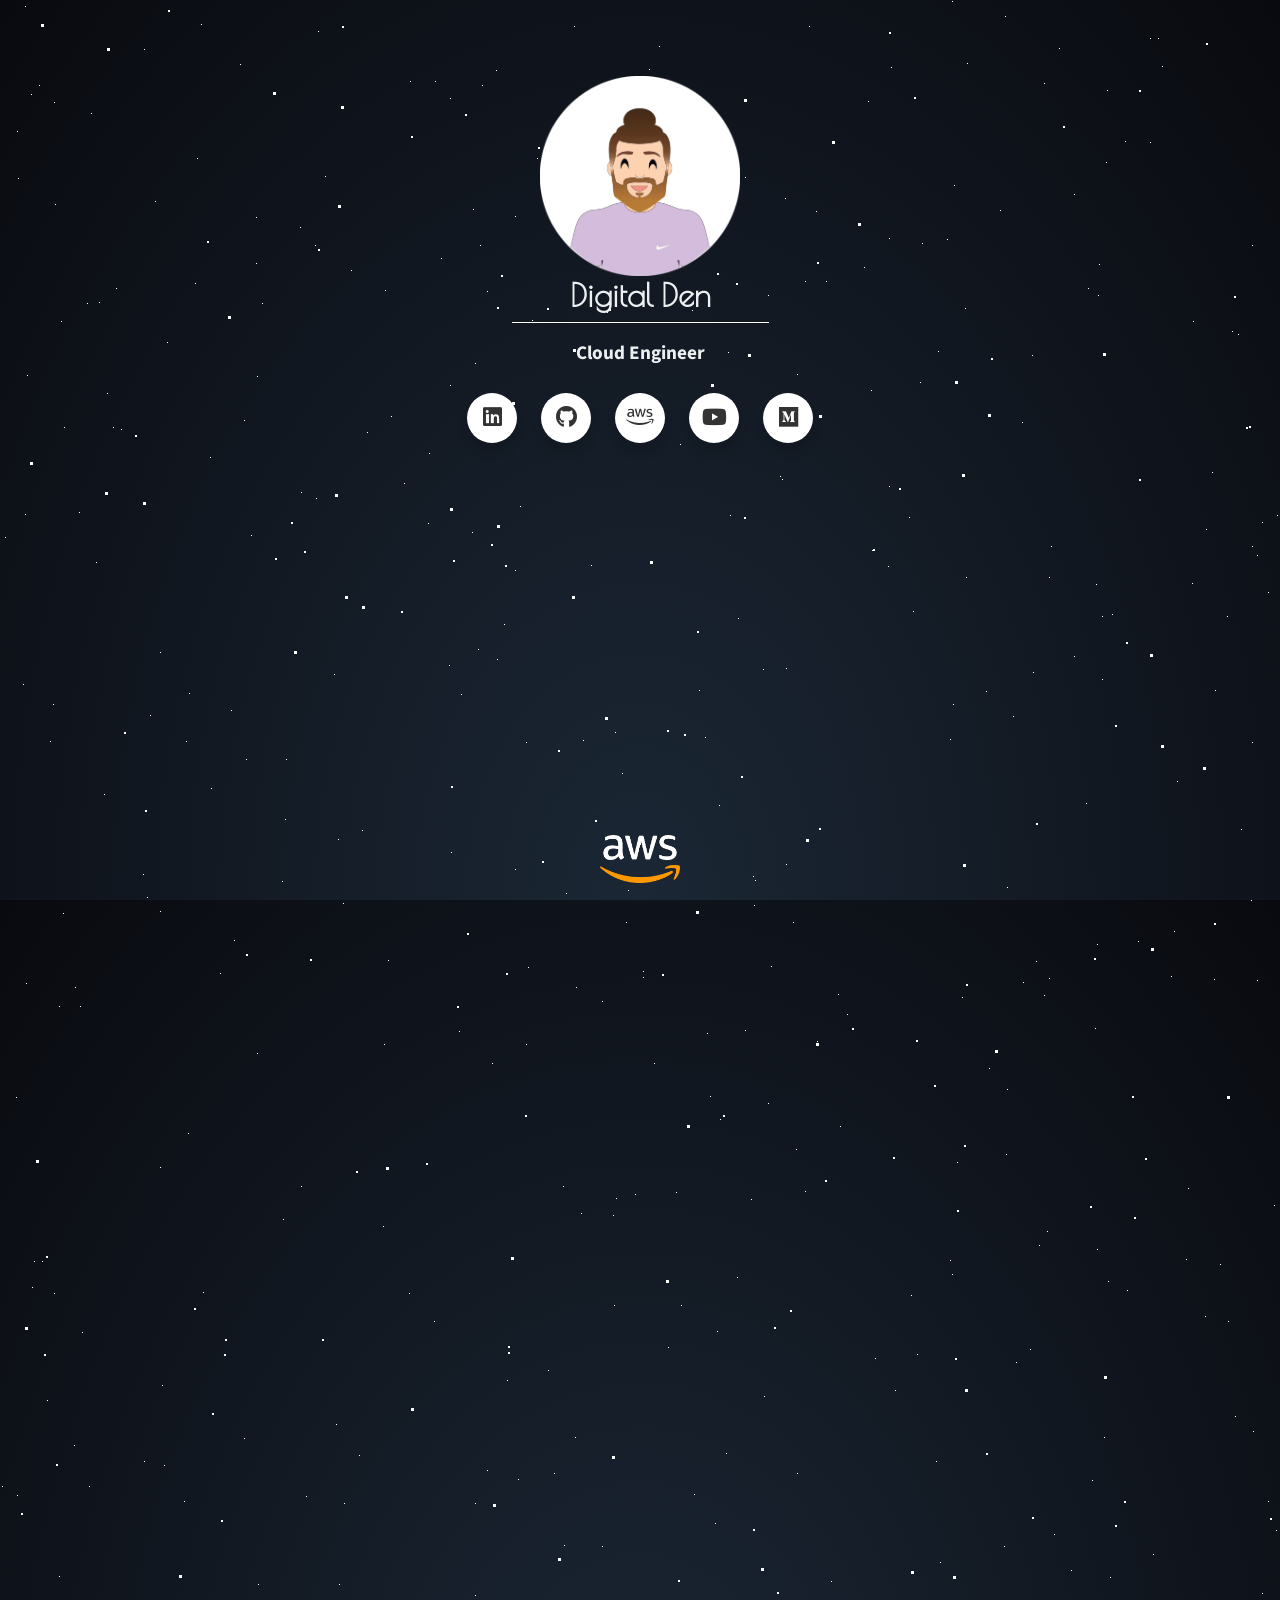
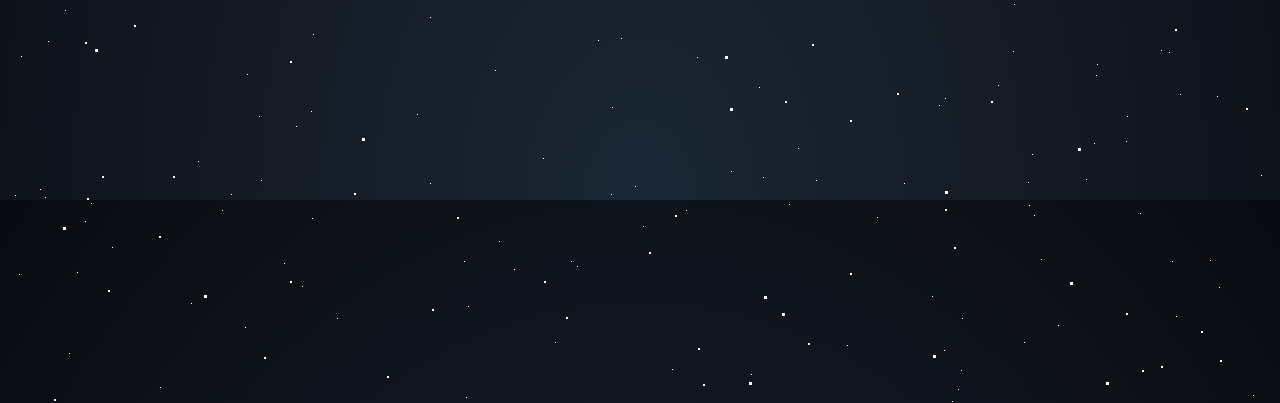
==== commit dd1e2602: "Fix typo in HTML class name and add test page" ====
--- a/website_assets/index.html
+++ b/website_assets/index.html
@@ -2,16 +2,21 @@
 <html lang="en">
   
 <head>
-      <!-- Font Awesome 5.15.1 CSS -->
+  <meta charset="UTF-8">
+  <meta name="viewport" content="width=device-width, initial-scale=1.0">
+  <title>Digital Den - Cloud Engineer</title>
+  <!-- Font Awesome 5.15.1 CSS -->
   <link rel="stylesheet" href="https://cdnjs.cloudflare.com/ajax/libs/font-awesome/5.15.1/css/all.min.css">
 
   <!-- CSS Style Sheet -->
   <link rel="stylesheet" href="resources/css/style.css">
 </head>
 
+<body>
+
   <!-- Star Background -->
   <div class="stars" aria-hidden="true"></div>
-  <div class="starts2" aria-hidden="true"></div>
+  <div class="stars2" aria-hidden="true"></div>
   <div class="stars3" aria-hidden="true"></div>
 
   <!-- Main Content -->
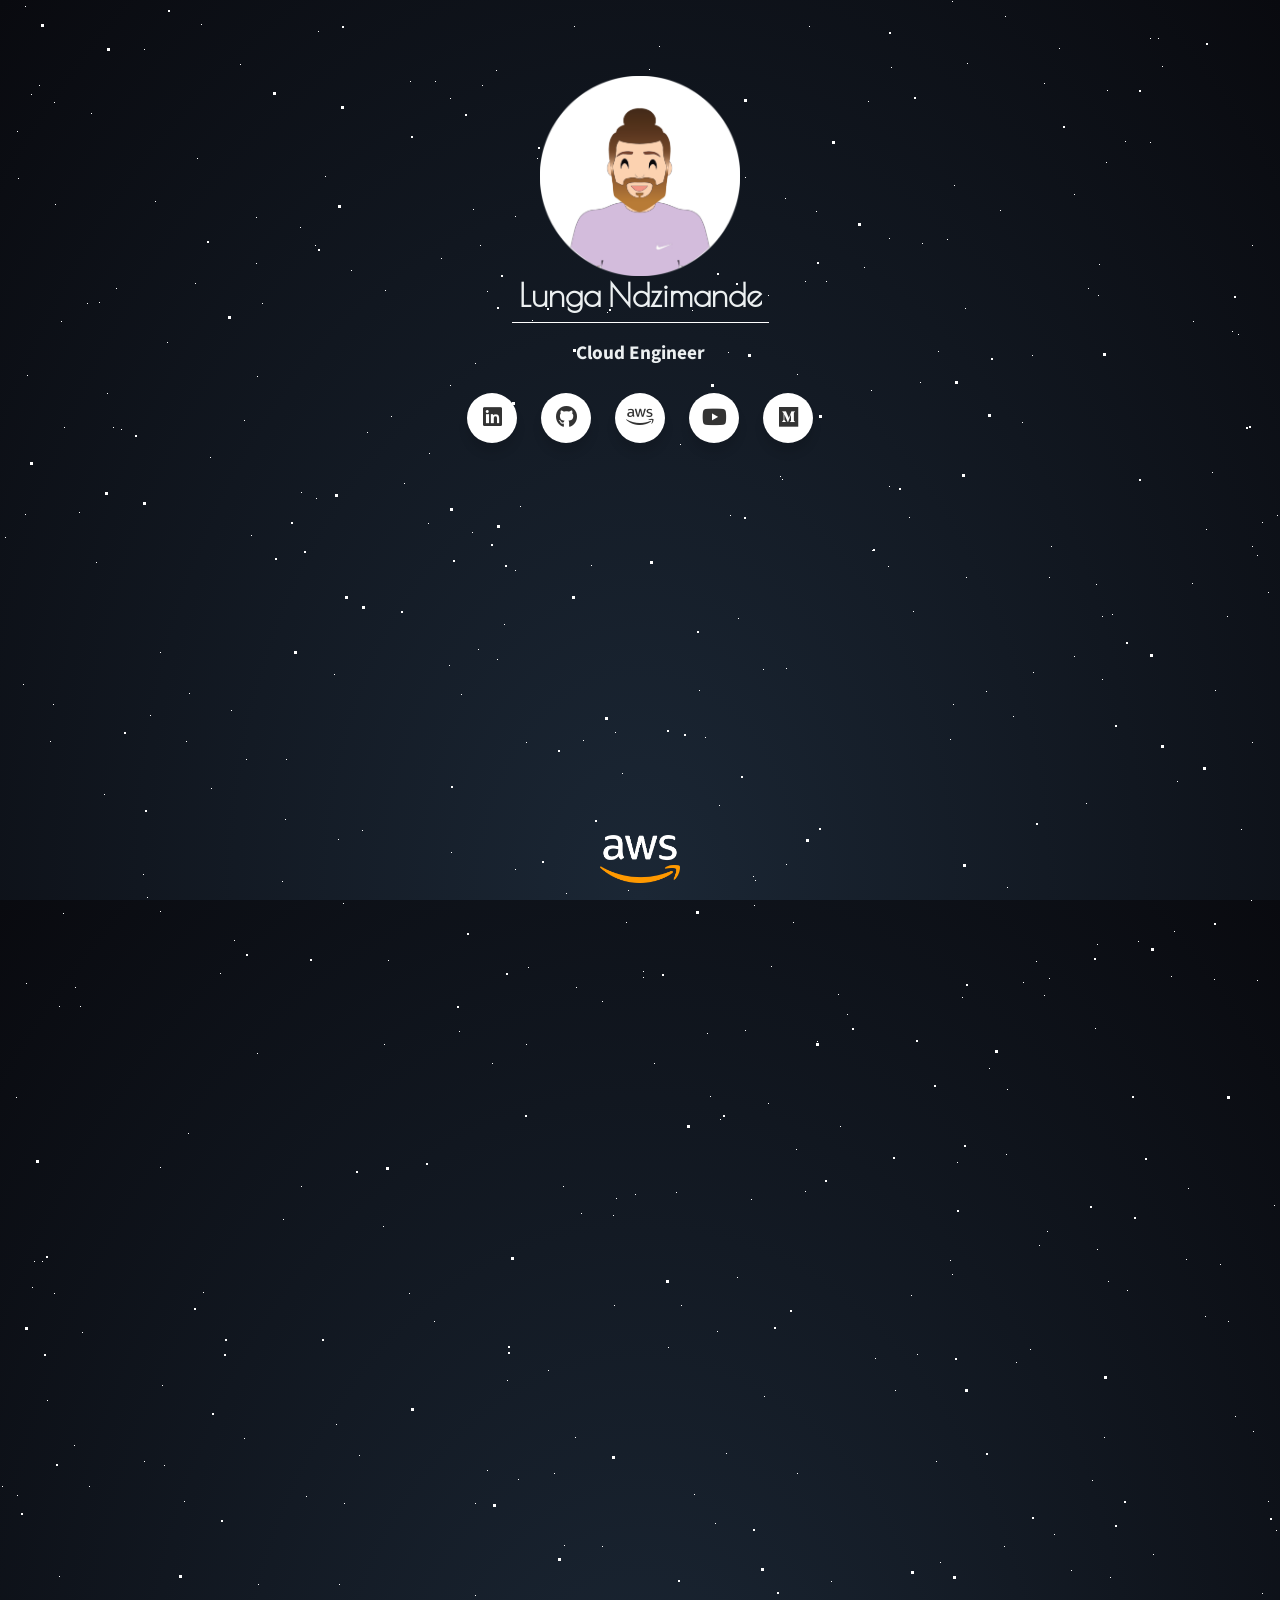
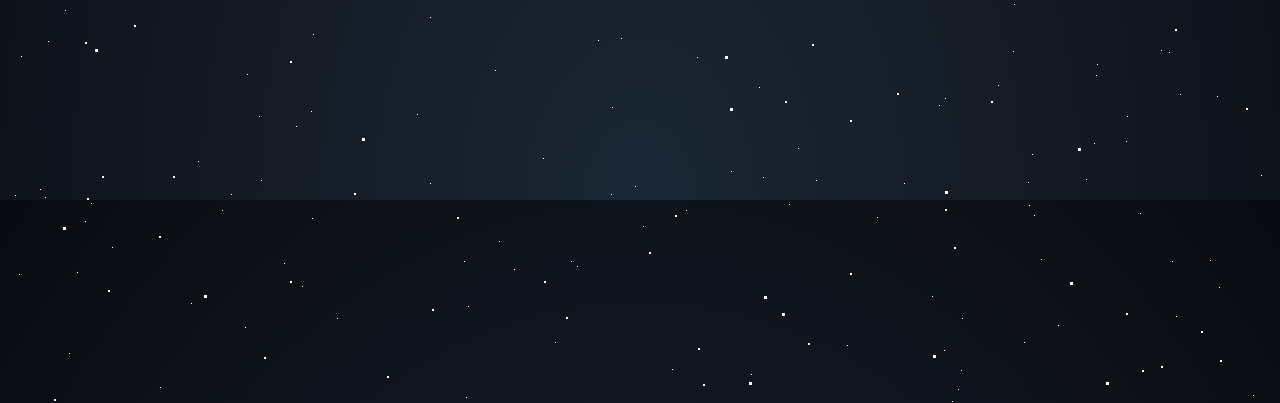
==== commit 8d38f5e6: "Update website with Lunga Ndzimande information" ====
--- a/website_assets/index.html
+++ b/website_assets/index.html
@@ -1,69 +1,69 @@
-<!DOCTYPE html>
-<html lang="en">
-  
-<head>
-  <meta charset="UTF-8">
-  <meta name="viewport" content="width=device-width, initial-scale=1.0">
-  <title>Digital Den - Cloud Engineer</title>
-  <!-- Font Awesome 5.15.1 CSS -->
-  <link rel="stylesheet" href="https://cdnjs.cloudflare.com/ajax/libs/font-awesome/5.15.1/css/all.min.css">
-
-  <!-- CSS Style Sheet -->
-  <link rel="stylesheet" href="resources/css/style.css">
-</head>
-
-<body>
-
-  <!-- Star Background -->
-  <div class="stars" aria-hidden="true"></div>
-  <div class="stars2" aria-hidden="true"></div>
-  <div class="stars3" aria-hidden="true"></div>
-
-  <!-- Main Content -->
-<main class="main">
-  <section class="contact">
-    <div class="header">
-      <img src="resources/images/digitalden_purple.png" class="shake-image" alt="Portrait of Digital Den">
-      <h1 class="title">Digital Den</h1>
-    </div>
-    <h2 class="sub-title">Cloud Engineer</h2>
-    
-    <div class="wrapper">
-      <a href="https://www.linkedin.com/in/digitalden/" class="icon linkedin" target="_blank">
-        <div class="tooltip">LinkedIn</div>
-        <span><i class="fab fa-linkedin"></i></span>
-      </a>
-      
-      <a href="https://github.com/digitalden3" class="icon github" target="_blank">
-        <div class="tooltip">Github</div>
-        <span><i class="fab fa-github"></i></span>
-      </a>
-      
-      <a href="https://www.credly.com/users/denizyilmaz-ce/badges" class="icon aws" target="_blank">
-        <div class="tooltip">Certs</div>
-        <span><i class="fab fa-aws"></i></span>
-      </a>
-
-      <a href="https://www.youtube.com/@digitalden3" class="icon youtube" target="_blank">
-        <div class="tooltip">Demos</div>
-        <span><i class="fab fa-youtube"></i></span>
-      </a>
-
-      <a href="https://blog.digitalden.cloud/" class="icon medium" target="_blank">
-        <div class="tooltip">Blog</div>
-        <span><i class="fab fa-medium"></i></span>
-      </a>
-      
-    </div>
-  </section>
-</main>
-
-<!-- Footer -->
-  <footer class="footer">
-    <div class="aws-logo">
-      <img src="resources/images/AWSLogo.png" alt="AWS Logo" style="width: 80px; height: auto;">
-    </div>
-  </footer>
-
-</body>
-</html>
+<!DOCTYPE html>
+<html lang="en">
+  
+<head>
+  <meta charset="UTF-8">
+  <meta name="viewport" content="width=device-width, initial-scale=1.0">
+  <title>Lunga Ndzimande - Cloud Engineer</title>
+  <!-- Font Awesome 5.15.1 CSS -->
+  <link rel="stylesheet" href="https://cdnjs.cloudflare.com/ajax/libs/font-awesome/5.15.1/css/all.min.css">
+
+  <!-- CSS Style Sheet -->
+  <link rel="stylesheet" href="resources/css/style.css">
+</head>
+
+<body>
+
+  <!-- Star Background -->
+  <div class="stars" aria-hidden="true"></div>
+  <div class="stars2" aria-hidden="true"></div>
+  <div class="stars3" aria-hidden="true"></div>
+
+  <!-- Main Content -->
+<main class="main">
+  <section class="contact">
+    <div class="header">
+      <img src="resources/images/digitalden_purple.png" class="shake-image" alt="Portrait of Lunga Ndzimande">
+      <h1 class="title">Lunga Ndzimande</h1>
+    </div>
+    <h2 class="sub-title">Cloud Engineer</h2>
+    
+    <div class="wrapper">
+      <a href="https://www.linkedin.com/in/lunga-ndzimande/" class="icon linkedin" target="_blank">
+        <div class="tooltip">LinkedIn</div>
+        <span><i class="fab fa-linkedin"></i></span>
+      </a>
+      
+      <a href="https://github.com/CloudZA-Tech/AWS-Static-Web-Hosting-Series-" class="icon github" target="_blank">
+        <div class="tooltip">Github</div>
+        <span><i class="fab fa-github"></i></span>
+      </a>
+      
+      <a href="https://www.credly.com/users/lunga-ndzimande/badges" class="icon aws" target="_blank">
+        <div class="tooltip">Certs</div>
+        <span><i class="fab fa-aws"></i></span>
+      </a>
+
+      <a href="https://www.youtube.com/@lungandzimande" class="icon youtube" target="_blank">
+        <div class="tooltip">Demos</div>
+        <span><i class="fab fa-youtube"></i></span>
+      </a>
+
+      <a href="https://medium.com/@lungandzimande" class="icon medium" target="_blank">
+        <div class="tooltip">Blog</div>
+        <span><i class="fab fa-medium"></i></span>
+      </a>
+      
+    </div>
+  </section>
+</main>
+
+<!-- Footer -->
+  <footer class="footer">
+    <div class="aws-logo">
+      <img src="resources/images/AWSLogo.png" alt="AWS Logo" style="width: 80px; height: auto;">
+    </div>
+  </footer>
+
+</body>
+</html>
--- a/website_assets/resources/css/style.css
+++ b/website_assets/resources/css/style.css
@@ -1,326 +1,326 @@
-@import url('https://fonts.googleapis.com/css?family=Poiret+One|Source+Sans+Pro');
-
-* {
-	padding: 0;
-	margin: 0;
-	box-sizing: border-box;
-}
-
-html,
-body {
-	height: 100%;
-}
-
-body {
-	font-size: 110%;
-	color: #ecf0f1;
-	font-family: 'Source Sans Pro', sans-serif;
-	background: radial-gradient(ellipse at bottom, #1b2735 0%, #090a0f 100%);
-	width: 100%;
-	position: absolute;
-	top: 0;
-	left: 0;
-	overflow: hidden;
-
-}
-
-.main {
-	position: absolute;
-	height: 100%;
-	width: 100%;
-	display: flex;
-	justify-content: center;
-	align-items: center;
-}
-
-.contact {
-	display: flex;
-	flex-direction: column;
-	justify-content: center;
-	align-items: center;
-}
-
-.title {
-	font-family: 'Poiret One', cursive;
-	font-size: 2rem;
-  	margin-bottom: .5rem;
-	width: 100%;
-}
-
-.sub-title {
-  	border-top: .1rem solid #fff;
-  	padding: 1rem 4rem;
-	text-align: center;
-}
-
-.sub-title {
-	font-size: 1.2rem;
-  }
-.contact img {
-	display: block;
-	margin: 0 auto;
-	max-width: 200px; /* Change this to your desired value */
-	height: auto;
-  }
-  
-  .main {
-	display: flex;
-	justify-content: center;
-	align-items: flex-start;
-	min-height: 100vh;
-	margin-top: 50px;
-  }
-  
-  .contact {
-	margin-top: 20px;
-	text-align: center;
-  }
-  
-  .wrapper .icon{
-  position: relative;
-  background-color: #ffffff;
-  border-radius: 50%;
-  margin: 10px;
-  width: 50px;
-  height: 50px;
-  line-height: 50px;
-  font-size: 22px;
-  display: inline-block;
-  align-items: center;
-  box-shadow: 0 10px 10px rgba(0, 0, 0, 0.1);
-  cursor: pointer;
-  transition: all 0.2s cubic-bezier(0.68, -0.55, 0.265, 1.55);
-  color: #333;
-  text-decoration: none;
-}
-.wrapper .tooltip {
-  position: absolute;
-  top: 0;
-  line-height: 1.5;
-  font-size: 14px;
-  background-color: #ffffff;
-  color: #ffffff;
-  padding: 5px 8px;
-  border-radius: 5px;
-  box-shadow: 0 10px 10px rgba(0, 0, 0, 0.1);
-  opacity: 0;
-  pointer-events: none;
-  transition: all 0.3s cubic-bezier(0.68, -0.55, 0.265, 1.55);
-}
-.wrapper .tooltip::before {
-  position: absolute;
-  content: "";
-  height: 8px;
-  width: 8px;
-  background-color: #ffffff;
-  bottom: -3px;
-  left: 50%;
-  transform: translate(-50%) rotate(45deg);
-  transition: all 0.3s cubic-bezier(0.68, -0.55, 0.265, 1.55);
-}
-.wrapper .icon:hover .tooltip {
-  top: -45px;
-  opacity: 1;
-  visibility: visible;
-  pointer-events: auto;
-}
-.wrapper .icon:hover span,
-.wrapper .icon:hover .tooltip {
-  text-shadow: 0px -1px 0px rgba(0, 0, 0, 0.1);
-}
-.wrapper .linkedin:hover,
-.wrapper .linkedin:hover .tooltip,
-.wrapper .linkedin:hover .tooltip::before {
-  background-color: #3b5999;
-  color: #ffffff;
-}
-.wrapper .medium:hover,
-.wrapper .medium:hover .tooltip,
-.wrapper .medium:hover .tooltip::before {
-  background-color: #46c1f6;
-  color: #ffffff;
-}
-.wrapper .aws:hover,
-.wrapper .aws:hover .tooltip,
-.wrapper .aws:hover .tooltip::before {
-  background-color: #FF9900;
-  color: #ffffff;
-}
-.wrapper .github:hover,
-.wrapper .github:hover .tooltip,
-.wrapper .github:hover .tooltip::before {
-  background-color: #333333;
-  color: #ffffff;
-}
-.wrapper .youtube:hover,
-.wrapper .youtube:hover .tooltip,
-.wrapper .youtube:hover .tooltip::before {
-  background-color: #de463b;
-  color: #ffffff;
-}
-
-.wrapper .CV:hover,
-.wrapper .CV:hover .tooltip,
-.wrapper .CV:hover .tooltip::before {
-  background-color: #8e8d8d;
-  color: #ffffff;
-}
-
-.footer {
-	position: absolute;
-	left: 0;
-	bottom: 0px;
-	text-align: center;
-	width: 100%;
-  }
-  
-  .aws-logo {
-	position: relative;
-	left: 50%;
-	bottom: 0;
-	transform: translateX(-50%);
-	z-index: 1;
-	width: 80px;
-	height: auto;
-	margin-top: 5px;
-	margin-bottom: 10px;
-}
-
-.shake-image:hover {
-	animation: shake 1s ease-in-out infinite;
-  }
-  
-  @keyframes shake {
-	0% { transform: translateX(0); }
-	25% { transform: translateX(-5px) rotate(-5deg); }
-	75% { transform: translateX(5px) rotate(5deg); }
-	100% { transform: translateX(0); }
-  }
-  
-/* CSS hack using multiple box-shadows to get them **Stars** */
-
-.stars {
-	width: 1px;
-	height: 1px;
-	background: transparent;
-	box-shadow: 1983px 1070px #FFF, 1625px 734px #FFF, 1505px 1218px #FFF, 1288px 1382px #FFF, 1023px 982px #FFF, 184px 1501px #FFF, 1352px 1072px #FFF, 966px 577px #FFF, 1928px 1505px #FFF, 284px 1863px #FFF, 871px 390px #FFF, 1591px 1017px #FFF, 1919px 1315px #FFF, 1552px 697px #FFF, 1775px 1722px #FFF, 61px 321px #FFF, 1108px 1281px #FFF, 1795px 22px #FFF, 1808px 716px #FFF, 797px 374px #FFF, 796px 1149px #FFF, 952px 1px #FFF, 1361px 1185px #FFF, 1110px 1577px #FFF, 1058px 1925px #FFF, 160px 1987px #FFF, 1274px 1205px #FFF, 39px 85px #FFF, 1835px 484px #FFF, 495px 1670px #FFF, 986px 691px #FFF, 2px 1486px #FFF, 719px 805px #FFF, 1601px 89px #FFF, 591px 565px #FFF, 1317px 1604px #FFF, 1805px 1486px #FFF, 703px 236px #FFF, 1950px 1089px #FFF, 1527px 1923px #FFF, 1690px 36px #FFF, 1252px 245px #FFF, 343px 903px #FFF, 143px 874px #FFF, 939px 1705px #FFF, 1733px 372px #FFF, 362px 830px #FFF, 1580px 1181px #FFF, 251px 535px #FFF, 1666px 1111px #FFF, 1276px 1530px #FFF, 958px 1989px #FFF, 75px 987px #FFF, 256px 217px #FFF, 635px 1194px #FFF, 1004px 1546px #FFF, 1910px 878px #FFF, 520px 506px #FFF, 1000px 210px #FFF, 1455px 1027px #FFF, 417px 1714px #FFF, 1376px 674px #FFF, 1744px 1390px #FFF, 195px 283px #FFF, 621px 1638px #FFF, 962px 997px #FFF, 283px 1219px #FFF, 1591px 1953px #FFF, 160px 652px #FFF, 1430px 948px #FFF, 1589px 1722px #FFF, 614px 1305px #FFF, 167px 342px #FFF, 1172px 1861px #FFF, 1097px 1249px #FFF, 1094px 1743px #FFF, 1988px 1361px #FFF, 461px 694px #FFF, 1096px 584px #FFF, 1876px 1984px #FFF, 315px 245px #FFF, 441px 258px #FFF, 1219px 1887px #FFF, 480px 245px #FFF, 285px 819px #FFF, 1753px 1833px #FFF, 816px 1780px #FFF, 245px 1927px #FFF, 715px 1523px #FFF, 475px 1595px #FFF, 1162px 66px #FFF, 543px 1758px #FFF, 112px 1847px #FFF, 1604px 1243px #FFF, 1888px 1758px #FFF, 162px 1385px #FFF, 1587px 1863px #FFF, 1059px 48px #FFF, 1161px 1650px #FFF, 1881px 289px #FFF, 475px 363px #FFF, 160px 911px #FFF, 487px 291px #FFF, 496px 70px #FFF, 1107px 90px #FFF, 731px 1771px #FFF, 1517px 918px #FFF, 1013px 716px #FFF, 1832px 882px #FFF, 107px 393px #FFF, 1503px 1860px #FFF, 31px 94px #FFF, 1640px 1112px #FFF, 697px 1657px #FFF, 435px 81px #FFF, 1526px 1467px #FFF, 602px 1001px #FFF, 1409px 306px #FFF, 1631px 1005px #FFF, 302px 1886px #FFF, 1262px 522px #FFF, 1606px 776px #FFF, 1813px 1471px #FFF, 1784px 1953px #FFF, 499px 1841px #FFF, 805px 1191px #FFF, 786px 864px #FFF, 940px 1562px #FFF, 1016px 1362px #FFF, 1036px 961px #FFF, 1666px 173px #FFF, 1214px 979px #FFF, 54px 1293px #FFF, 231px 710px #FFF, 434px 1321px #FFF, 259px 1716px #FFF, 1463px 380px #FFF, 1406px 1130px #FFF, 913px 611px #FFF, 1489px 1218px #FFF, 1777px 61px #FFF, 967px 63px #FFF, 1598px 1504px #FFF, 1528px 1134px #FFF, 1641px 111px #FFF, 1980px 1181px #FFF, 945px 1698px #FFF, 430px 1617px #FFF, 482px 85px #FFF, 554px 1473px #FFF, 1112px 614px #FFF, 1030px 1349px #FFF, 1666px 1753px #FFF, 1049px 978px #FFF, 1817px 1144px #FFF, 759px 1687px #FFF, 1371px 1720px #FFF, 1393px 461px #FFF, 26px 983px #FFF, 85px 1821px #FFF, 1193px 321px #FFF, 240px 64px #FFF, 220px 973px #FFF, 607px 312px #FFF, 1102px 679px #FFF, 1314px 329px #FFF, 1802px 1079px #FFF, 1997px 85px #FFF, 782px 479px #FFF, 1647px 52px #FFF, 1945px 514px #FFF, 938px 351px #FFF, 1140px 1813px #FFF, 1348px 1582px #FFF, 1188px 1188px #FFF, 1494px 1341px #FFF, 1552px 834px #FFF, 1592px 1952px #FFF, 450px 98px #FFF, 581px 1213px #FFF, 1736px 1193px #FFF, 944px 1950px #FFF, 526px 1044px #FFF, 1869px 788px #FFF, 911px 1295px #FFF, 1521px 1135px #FFF, 1725px 1438px #FFF, 1691px 110px #FFF, 1903px 1777px #FFF, 643px 1826px #FFF, 222px 1810px #FFF, 1613px 1035px #FFF, 201px 24px #FFF, 1325px 557px #FFF, 1169px 1652px #FFF, 385px 290px #FFF, 1733px 168px #FFF, 1886px 438px #FFF, 1533px 315px #FFF, 388px 960px #FFF, 312px 1818px #FFF, 1605px 6px #FFF, 231px 1794px #FFF, 686px 1810px #FFF, 1301px 577px #FFF, 1583px 474px #FFF, 1916px 756px #FFF, 694px 1494px #FFF, 1877px 1341px #FFF, 25px 6px #FFF, 1717px 316px #FFF, 1906px 1307px #FFF, 1555px 316px #FFF, 699px 690px #FFF, 1335px 368px #FFF, 1871px 668px #FFF, 301px 492px #FFF, 1899px 747px #FFF, 680px 444px #FFF, 654px 1063px #FFF, 45px 1797px #FFF, 826px 281px #FFF, 1041px 1859px #FFF, 1690px 7px #FFF, 797px 1473px #FFF, 1697px 1680px #FFF, 1704px 572px #FFF, 144px 49px #FFF, 1099px 264px #FFF, 789px 1804px #FFF, 186px 741px #FFF, 306px 1496px #FFF, 473px 209px #FFF, 1763px 127px #FFF, 116px 288px #FFF, 450px 385px #FFF, 210px 457px #FFF, 1433px 1540px #FFF, 1766px 1459px #FFF, 1426px 215px #FFF, 1313px 296px #FFF, 410px 81px #FFF, 1809px 593px #FFF, 515px 216px #FFF, 1903px 1912px #FFF, 564px 1545px #FFF, 99px 302px #FFF, 164px 1465px #FFF, 1560px 801px #FFF, 1839px 663px #FFF, 191px 1903px #FFF, 5px 537px #FFF, 1150px 38px #FFF, 1310px 647px #FFF, 1257px 555px #FFF, 487px 1470px #FFF, 1769px 1121px #FFF, 1698px 1155px #FFF, 1176px 1916px #FFF, 1192px 583px #FFF, 1778px 1511px #FFF, 1330px 354px #FFF, 705px 737px #FFF, 449px 665px #FFF, 89px 1486px #FFF, 751px 1974px #FFF, 1733px 1742px #FFF, 1289px 1386px #FFF, 1621px 1363px #FFF, 571px 1861px #FFF, 1697px 1850px #FFF, 504px 624px #FFF, 889px 238px #FFF, 1627px 1435px #FFF, 1379px 1367px #FFF, 872px 550px #FFF, 472px 532px #FFF, 466px 1997px #FFF, 932px 1896px #FFF, 1044px 83px #FFF, 1262px 1593px #FFF, 1953px 1478px #FFF, 1127px 1716px #FFF, 325px 176px #FFF, 1742px 1505px #FFF, 1088px 288px #FFF, 1212px 472px #FFF, 1365px 985px #FFF, 1086px 803px #FFF, 256px 263px #FFF, 1300px 1444px #FFF, 1673px 201px #FFF, 188px 1133px #FFF, 404px 483px #FFF, 59px 1006px #FFF, 1013px 1651px #FFF, 947px 239px #FFF, 18px 178px #FFF, 1430px 1851px #FFF, 763px 1777px #FFF, 1737px 196px #FFF, 643px 977px #FFF, 1335px 1275px #FFF, 1513px 1200px #FFF, 497px 659px #FFF, 1929px 800px #FFF, 1481px 283px #FFF, 1232px 331px #FFF, 1518px 1754px #FFF, 515px 869px #FFF, 1127px 1290px #FFF, 726px 1453px #FFF, 864px 267px #FFF, 313px 1634px #FFF, 1562px 606px #FFF, 91px 1803px #FFF, 40px 1789px #FFF, 1097px 944px #FFF, 1949px 1949px #FFF, 17px 1495px #FFF, 1786px 93px #FFF, 577px 1866px #FFF, 1252px 546px #FFF, 564px 151px #FFF, 1096px 1675px #FFF, 1743px 1694px #FFF, 1332px 311px #FFF, 1935px 1625px #FFF, 1251px 900px #FFF, 840px 1126px #FFF, 763px 669px #FFF, 1414px 1146px #FFF, 32px 1287px #FFF, 950px 739px #FFF, 1730px 856px #FFF, 1032px 1754px #FFF, 155px 201px #FFF, 1999px 1250px #FFF, 1811px 1488px #FFF, 805px 281px #FFF, 875px 1358px #FFF, 1757px 86px #FFF, 1824px 605px #FFF, 429px 453px #FFF, 1955px 1159px #FFF, 19px 1874px #FFF, 1549px 109px #FFF, 1684px 145px #FFF, 1973px 685px #FFF, 338px 839px #FFF, 659px 46px #FFF, 1600px 344px #FFF, 838px 994px #FFF, 337px 1918px #FFF, 583px 740px #FFF, 687px 251px #FFF, 1900px 1031px #FFF, 1296px 449px #FFF, 1268px 592px #FFF, 383px 1226px #FFF, 868px 101px #FFF, 891px 67px #FFF, 1957px 940px #FFF, 74px 1445px #FFF, 1432px 898px #FFF, 430px 1783px #FFF, 954px 185px #FFF, 359px 1455px #FFF, 635px 1786px #FFF, 1186px 1259px #FFF, 1445px 1505px #FFF, 1177px 781px #FFF, 1407px 603px #FFF, 1257px 980px #FFF, 96px 562px #FFF, 1999px 1560px #FFF, 1153px 1554px #FFF, 1033px 672px #FFF, 1051px 546px #FFF, 753px 876px #FFF, 1763px 145px #FFF, 1704px 1207px #FFF, 34px 1261px #FFF, 817px 1041px #FFF, 247px 1674px #FFF, 121px 429px #FFF, 515px 570px #FFF, 1762px 1489px #FFF, 234px 940px #FFF, 1095px 1028px #FFF, 720px 1119px #FFF, 1238px 334px #FFF, 91px 113px #FFF, 147px 897px #FFF, 1029px 1805px #FFF, 1680px 1957px #FFF, 475px 1503px #FFF, 1557px 917px #FFF, 1458px 1762px #FFF, 612px 1707px #FFF, 1329px 393px #FFF, 160px 1167px #FFF, 1631px 1887px #FFF, 1125px 141px #FFF, 257px 376px #FFF, 809px 26px #FFF, 1349px 199px #FFF, 1805px 88px #FFF, 69px 1953px #FFF, 1206px 529px #FFF, 646px 227px #FFF, 1097px 1664px #FFF, 42px 1261px #FFF, 1604px 360px #FFF, 1939px 187px #FFF, 1220px 1264px #FFF, 1044px 995px #FFF, 1005px 16px #FFF, 1648px 1612px #FFF, 847px 1014px #FFF, 339px 1584px #FFF, 1329px 1304px #FFF, 961px 1970px #FFF, 711px 221px #FFF, 888px 566px #FFF, 53px 704px #FFF, 1369px 846px #FFF, 1261px 1775px #FFF, 737px 1277px #FFF, 1071px 1570px #FFF, 77px 1872px #FFF, 1268px 1501px #FFF, 598px 1640px #FFF, 1769px 297px #FFF, 1074px 656px #FFF, 1006px 1154px #FFF, 672px 1969px #FFF, 922px 243px #FFF, 622px 773px #FFF, 1875px 804px #FFF, 1873px 600px #FFF, 1844px 1794px #FFF, 1253px 1995px #FFF, 616px 1198px #FFF, 1829px 1743px #FFF, 1321px 504px #FFF, 1340px 566px #FFF, 1520px 1825px #FFF, 1696px 1333px #FFF, 537px 158px #FFF, 1106px 162px #FFF, 25px 514px #FFF, 1022px 422px #FFF, 1955px 391px #FFF, 1126px 1741px #FFF, 754px 905px #FFF, 1217px 1696px #FFF, 351px 270px #FFF, 950px 1260px #FFF, 1847px 658px #FFF, 23px 684px #FFF, 1295px 572px #FFF, 257px 1053px #FFF, 87px 303px #FFF, 798px 1748px #FFF, 1150px 142px #FFF, 48px 1641px #FFF, 1492px 1328px #FFF, 1385px 1766px #FFF, 296px 1726px #FFF, 1299px 1780px #FFF, 1316px 522px #FFF, 1953px 1526px #FFF, 1007px 1089px #FFF, 1824px 1598px #FFF, 1720px 480px #FFF, 555px 1942px #FFF, 367px 432px #FFF, 957px 1162px #FFF, 384px 1044px #FFF, 738px 618px #FFF, 1568px 1432px #FFF, 211px 788px #FFF, 198px 1761px #FFF, 745px 177px #FFF, 1700px 159px #FFF, 316px 498px #FFF, 65px 1610px #FFF, 1948px 1638px #FFF, 936px 1461px #FFF, 1656px 622px #FFF, 575px 1437px #FFF, 336px 1424px #FFF, 1215px 690px #FFF, 1641px 1542px #FFF, 998px 1685px #FFF, 952px 1274px #FFF, 1448px 1165px #FFF, 904px 1783px #FFF, 1788px 1404px #FFF, 1748px 1717px #FFF, 793px 922px #FFF, 1032px 355px #FFF, 1158px 38px #FFF, 1573px 1855px #FFF, 751px 1199px #FFF, 1284px 227px #FFF, 391px 416px #FFF, 55px 204px #FFF, 962px 1918px #FFF, 668px 1347px #FFF, 613px 1215px #FFF, 615px 732px #FFF, 1442px 1752px #FFF, 1086px 1779px #FFF, 532px 320px #FFF, 1228px 1321px #FFF, 1796px 1906px #FFF, 150px 715px #FFF, 1694px 1005px #FFF, 1509px 391px #FFF, 262px 303px #FFF, 1743px 909px #FFF, 1966px 1203px #FFF, 707px 1033px #FFF, 82px 1332px #FFF, 104px 794px #FFF, 246px 759px #FFF, 507px 1380px #FFF, 1227px 616px #FFF, 917px 1354px #FFF, 1941px 759px #FFF, 451px 852px #FFF, 17px 131px #FFF, 780px 476px #FFF, 816px 211px #FFF, 1039px 1245px #FFF, 1521px 1036px #FFF, 1509px 1542px #FFF, 1368px 960px #FFF, 1104px 1437px #FFF, 1171px 976px #FFF, 681px 1305px #FFF, 1741px 579px #FFF, 953px 704px #FFF, 1810px 328px #FFF, 1960px 1396px #FFF, 1098px 295px #FFF, 1409px 919px #FFF, 1830px 1176px #FFF, 492px 1063px #FFF, 1277px 515px #FFF, 602px 1546px #FFF, 1832px 236px #FFF, 1513px 274px #FFF, 1983px 794px #FFF, 2000px 1505px #FFF, 920px 382px #FFF, 1374px 1235px #FFF, 692px 310px #FFF, 1028px 1782px #FFF, 1007px 887px #FFF, 1492px 858px #FFF, 877px 1817px #FFF, 1024px 1942px #FFF, 658px 82px #FFF, 526px 742px #FFF, 755px 880px #FFF, 301px 1186px #FFF, 318px 31px #FFF, 1517px 1244px #FFF, 1996px 1126px #FFF, 464px 1861px #FFF, 334px 674px #FFF, 768px 1103px #FFF, 628px 890px #FFF, 1054px 1534px #FFF, 59px 1576px #FFF, 189px 693px #FFF, 16px 1097px #FFF, 563px 1186px #FFF, 428px 523px #FFF, 1047px 1231px #FFF, 1940px 1262px #FFF, 643px 971px #FFF, 611px 1794px #FFF, 1676px 21px #FFF, 1882px 1523px #FFF, 258px 1584px #FFF, 768px 295px #FFF, 1253px 1431px #FFF, 1855px 362px #FFF, 576px 987px #FFF, 1904px 470px #FFF, 895px 1390px #FFF, 771px 966px #FFF, 1034px 1815px #FFF, 203px 1292px #FFF, 566px 893px #FFF, 63px 913px #FFF, 1340px 1416px #FFF, 528px 967px #FFF, 1965px 444px #FFF, 1961px 132px #FFF, 1049px 577px #FFF, 459px 1031px #FFF, 261px 1780px #FFF, 1092px 1480px #FFF, 286px 759px #FFF, 1014px 1604px #FFF, 144px 1461px #FFF, 1180px 1694px #FFF, 1348px 613px #FFF, 518px 1479px #FFF, 478px 649px #FFF, 1303px 629px #FFF, 1713px 258px #FFF, 1912px 501px #FFF, 300px 227px #FFF, 989px 1068px #FFF, 197px 158px #FFF, 244px 420px #FFF, 889px 486px #FFF, 1517px 1812px #FFF, 965px 308px #FFF, 409px 1293px #FFF, 47px 1400px #FFF, 1473px 1150px #FFF, 311px 1711px #FFF, 1938px 1000px #FFF, 717px 1331px #FFF, 282px 881px #FFF, 1305px 382px #FFF, 1639px 52px #FFF, 1466px 1228px #FFF, 574px 26px #FFF, 1310px 899px #FFF, 15px 1795px #FFF, 1138px 941px #FFF, 1235px 1416px #FFF, 27px 375px #FFF, 1333px 1470px #FFF, 1462px 1837px #FFF, 1830px 1217px #FFF, 1521px 1848px #FFF, 730px 515px #FFF, 514px 1869px #FFF, 468px 1906px #FFF, 1931px 259px #FFF, 1612px 151px #FFF, 1495px 735px #FFF, 710px 1096px #FFF, 1976px 546px #FFF, 50px 741px #FFF, 1313px 381px #FFF, 54px 102px #FFF, 1873px 1009px #FFF, 1696px 688px #FFF, 626px 922px #FFF, 244px 1438px #FFF, 1746px 1787px #FFF, 1824px 1437px #FFF, 1730px 1219px #FFF, 785px 198px #FFF, 1174px 931px #FFF, 909px 517px #FFF, 1283px 662px #FFF, 1074px 194px #FFF, 847px 1945px #FFF, 113px 427px #FFF, 728px 352px #FFF, 1205px 1316px #FFF, 786px 668px #FFF, 64px 427px #FFF, 548px 1370px #FFF, 1102px 616px #FFF, 676px 1192px #FFF, 1652px 1264px #FFF, 649px 69px #FFF, 1593px 645px #FFF, 1651px 816px #FFF, 1914px 977px #FFF, 80px 1006px #FFF, 1252px 742px #FFF, 1291px 981px #FFF, 1325px 273px #FFF, 831px 1581px #FFF, 344px 1503px #FFF, 1885px 1849px #FFF, 745px 1030px #FFF, 764px 1396px #FFF, 1241px 829px #FFF, 1281px 160px #FFF, 1210px 1860px #FFF, 1998px 411px #FFF, 1752px 1816px #FFF, 21px 1656px #FFF, 1863px 1988px #FFF, 1860px 331px #FFF, 79px 512px #FFF;
-	animation: animStar 50s linear infinite;
-}
-
-.stars:after {
-	content: " ";
-	position: absolute;
-	top: 2000px;
-	width: 1px;
-	height: 1px;
-	background: transparent;
-	box-shadow: 1983px 1070px #FFF, 1625px 734px #FFF, 1505px 1218px #FFF, 1288px 1382px #FFF, 1023px 982px #FFF, 184px 1501px #FFF, 1352px 1072px #FFF, 966px 577px #FFF, 1928px 1505px #FFF, 284px 1863px #FFF, 871px 390px #FFF, 1591px 1017px #FFF, 1919px 1315px #FFF, 1552px 697px #FFF, 1775px 1722px #FFF, 61px 321px #FFF, 1108px 1281px #FFF, 1795px 22px #FFF, 1808px 716px #FFF, 797px 374px #FFF, 796px 1149px #FFF, 952px 1px #FFF, 1361px 1185px #FFF, 1110px 1577px #FFF, 1058px 1925px #FFF, 160px 1987px #FFF, 1274px 1205px #FFF, 39px 85px #FFF, 1835px 484px #FFF, 495px 1670px #FFF, 986px 691px #FFF, 2px 1486px #FFF, 719px 805px #FFF, 1601px 89px #FFF, 591px 565px #FFF, 1317px 1604px #FFF, 1805px 1486px #FFF, 703px 236px #FFF, 1950px 1089px #FFF, 1527px 1923px #FFF, 1690px 36px #FFF, 1252px 245px #FFF, 343px 903px #FFF, 143px 874px #FFF, 939px 1705px #FFF, 1733px 372px #FFF, 362px 830px #FFF, 1580px 1181px #FFF, 251px 535px #FFF, 1666px 1111px #FFF, 1276px 1530px #FFF, 958px 1989px #FFF, 75px 987px #FFF, 256px 217px #FFF, 635px 1194px #FFF, 1004px 1546px #FFF, 1910px 878px #FFF, 520px 506px #FFF, 1000px 210px #FFF, 1455px 1027px #FFF, 417px 1714px #FFF, 1376px 674px #FFF, 1744px 1390px #FFF, 195px 283px #FFF, 621px 1638px #FFF, 962px 997px #FFF, 283px 1219px #FFF, 1591px 1953px #FFF, 160px 652px #FFF, 1430px 948px #FFF, 1589px 1722px #FFF, 614px 1305px #FFF, 167px 342px #FFF, 1172px 1861px #FFF, 1097px 1249px #FFF, 1094px 1743px #FFF, 1988px 1361px #FFF, 461px 694px #FFF, 1096px 584px #FFF, 1876px 1984px #FFF, 315px 245px #FFF, 441px 258px #FFF, 1219px 1887px #FFF, 480px 245px #FFF, 285px 819px #FFF, 1753px 1833px #FFF, 816px 1780px #FFF, 245px 1927px #FFF, 715px 1523px #FFF, 475px 1595px #FFF, 1162px 66px #FFF, 543px 1758px #FFF, 112px 1847px #FFF, 1604px 1243px #FFF, 1888px 1758px #FFF, 162px 1385px #FFF, 1587px 1863px #FFF, 1059px 48px #FFF, 1161px 1650px #FFF, 1881px 289px #FFF, 475px 363px #FFF, 160px 911px #FFF, 487px 291px #FFF, 496px 70px #FFF, 1107px 90px #FFF, 731px 1771px #FFF, 1517px 918px #FFF, 1013px 716px #FFF, 1832px 882px #FFF, 107px 393px #FFF, 1503px 1860px #FFF, 31px 94px #FFF, 1640px 1112px #FFF, 697px 1657px #FFF, 435px 81px #FFF, 1526px 1467px #FFF, 602px 1001px #FFF, 1409px 306px #FFF, 1631px 1005px #FFF, 302px 1886px #FFF, 1262px 522px #FFF, 1606px 776px #FFF, 1813px 1471px #FFF, 1784px 1953px #FFF, 499px 1841px #FFF, 805px 1191px #FFF, 786px 864px #FFF, 940px 1562px #FFF, 1016px 1362px #FFF, 1036px 961px #FFF, 1666px 173px #FFF, 1214px 979px #FFF, 54px 1293px #FFF, 231px 710px #FFF, 434px 1321px #FFF, 259px 1716px #FFF, 1463px 380px #FFF, 1406px 1130px #FFF, 913px 611px #FFF, 1489px 1218px #FFF, 1777px 61px #FFF, 967px 63px #FFF, 1598px 1504px #FFF, 1528px 1134px #FFF, 1641px 111px #FFF, 1980px 1181px #FFF, 945px 1698px #FFF, 430px 1617px #FFF, 482px 85px #FFF, 554px 1473px #FFF, 1112px 614px #FFF, 1030px 1349px #FFF, 1666px 1753px #FFF, 1049px 978px #FFF, 1817px 1144px #FFF, 759px 1687px #FFF, 1371px 1720px #FFF, 1393px 461px #FFF, 26px 983px #FFF, 85px 1821px #FFF, 1193px 321px #FFF, 240px 64px #FFF, 220px 973px #FFF, 607px 312px #FFF, 1102px 679px #FFF, 1314px 329px #FFF, 1802px 1079px #FFF, 1997px 85px #FFF, 782px 479px #FFF, 1647px 52px #FFF, 1945px 514px #FFF, 938px 351px #FFF, 1140px 1813px #FFF, 1348px 1582px #FFF, 1188px 1188px #FFF, 1494px 1341px #FFF, 1552px 834px #FFF, 1592px 1952px #FFF, 450px 98px #FFF, 581px 1213px #FFF, 1736px 1193px #FFF, 944px 1950px #FFF, 526px 1044px #FFF, 1869px 788px #FFF, 911px 1295px #FFF, 1521px 1135px #FFF, 1725px 1438px #FFF, 1691px 110px #FFF, 1903px 1777px #FFF, 643px 1826px #FFF, 222px 1810px #FFF, 1613px 1035px #FFF, 201px 24px #FFF, 1325px 557px #FFF, 1169px 1652px #FFF, 385px 290px #FFF, 1733px 168px #FFF, 1886px 438px #FFF, 1533px 315px #FFF, 388px 960px #FFF, 312px 1818px #FFF, 1605px 6px #FFF, 231px 1794px #FFF, 686px 1810px #FFF, 1301px 577px #FFF, 1583px 474px #FFF, 1916px 756px #FFF, 694px 1494px #FFF, 1877px 1341px #FFF, 25px 6px #FFF, 1717px 316px #FFF, 1906px 1307px #FFF, 1555px 316px #FFF, 699px 690px #FFF, 1335px 368px #FFF, 1871px 668px #FFF, 301px 492px #FFF, 1899px 747px #FFF, 680px 444px #FFF, 654px 1063px #FFF, 45px 1797px #FFF, 826px 281px #FFF, 1041px 1859px #FFF, 1690px 7px #FFF, 797px 1473px #FFF, 1697px 1680px #FFF, 1704px 572px #FFF, 144px 49px #FFF, 1099px 264px #FFF, 789px 1804px #FFF, 186px 741px #FFF, 306px 1496px #FFF, 473px 209px #FFF, 1763px 127px #FFF, 116px 288px #FFF, 450px 385px #FFF, 210px 457px #FFF, 1433px 1540px #FFF, 1766px 1459px #FFF, 1426px 215px #FFF, 1313px 296px #FFF, 410px 81px #FFF, 1809px 593px #FFF, 515px 216px #FFF, 1903px 1912px #FFF, 564px 1545px #FFF, 99px 302px #FFF, 164px 1465px #FFF, 1560px 801px #FFF, 1839px 663px #FFF, 191px 1903px #FFF, 5px 537px #FFF, 1150px 38px #FFF, 1310px 647px #FFF, 1257px 555px #FFF, 487px 1470px #FFF, 1769px 1121px #FFF, 1698px 1155px #FFF, 1176px 1916px #FFF, 1192px 583px #FFF, 1778px 1511px #FFF, 1330px 354px #FFF, 705px 737px #FFF, 449px 665px #FFF, 89px 1486px #FFF, 751px 1974px #FFF, 1733px 1742px #FFF, 1289px 1386px #FFF, 1621px 1363px #FFF, 571px 1861px #FFF, 1697px 1850px #FFF, 504px 624px #FFF, 889px 238px #FFF, 1627px 1435px #FFF, 1379px 1367px #FFF, 872px 550px #FFF, 472px 532px #FFF, 466px 1997px #FFF, 932px 1896px #FFF, 1044px 83px #FFF, 1262px 1593px #FFF, 1953px 1478px #FFF, 1127px 1716px #FFF, 325px 176px #FFF, 1742px 1505px #FFF, 1088px 288px #FFF, 1212px 472px #FFF, 1365px 985px #FFF, 1086px 803px #FFF, 256px 263px #FFF, 1300px 1444px #FFF, 1673px 201px #FFF, 188px 1133px #FFF, 404px 483px #FFF, 59px 1006px #FFF, 1013px 1651px #FFF, 947px 239px #FFF, 18px 178px #FFF, 1430px 1851px #FFF, 763px 1777px #FFF, 1737px 196px #FFF, 643px 977px #FFF, 1335px 1275px #FFF, 1513px 1200px #FFF, 497px 659px #FFF, 1929px 800px #FFF, 1481px 283px #FFF, 1232px 331px #FFF, 1518px 1754px #FFF, 515px 869px #FFF, 1127px 1290px #FFF, 726px 1453px #FFF, 864px 267px #FFF, 313px 1634px #FFF, 1562px 606px #FFF, 91px 1803px #FFF, 40px 1789px #FFF, 1097px 944px #FFF, 1949px 1949px #FFF, 17px 1495px #FFF, 1786px 93px #FFF, 577px 1866px #FFF, 1252px 546px #FFF, 564px 151px #FFF, 1096px 1675px #FFF, 1743px 1694px #FFF, 1332px 311px #FFF, 1935px 1625px #FFF, 1251px 900px #FFF, 840px 1126px #FFF, 763px 669px #FFF, 1414px 1146px #FFF, 32px 1287px #FFF, 950px 739px #FFF, 1730px 856px #FFF, 1032px 1754px #FFF, 155px 201px #FFF, 1999px 1250px #FFF, 1811px 1488px #FFF, 805px 281px #FFF, 875px 1358px #FFF, 1757px 86px #FFF, 1824px 605px #FFF, 429px 453px #FFF, 1955px 1159px #FFF, 19px 1874px #FFF, 1549px 109px #FFF, 1684px 145px #FFF, 1973px 685px #FFF, 338px 839px #FFF, 659px 46px #FFF, 1600px 344px #FFF, 838px 994px #FFF, 337px 1918px #FFF, 583px 740px #FFF, 687px 251px #FFF, 1900px 1031px #FFF, 1296px 449px #FFF, 1268px 592px #FFF, 383px 1226px #FFF, 868px 101px #FFF, 891px 67px #FFF, 1957px 940px #FFF, 74px 1445px #FFF, 1432px 898px #FFF, 430px 1783px #FFF, 954px 185px #FFF, 359px 1455px #FFF, 635px 1786px #FFF, 1186px 1259px #FFF, 1445px 1505px #FFF, 1177px 781px #FFF, 1407px 603px #FFF, 1257px 980px #FFF, 96px 562px #FFF, 1999px 1560px #FFF, 1153px 1554px #FFF, 1033px 672px #FFF, 1051px 546px #FFF, 753px 876px #FFF, 1763px 145px #FFF, 1704px 1207px #FFF, 34px 1261px #FFF, 817px 1041px #FFF, 247px 1674px #FFF, 121px 429px #FFF, 515px 570px #FFF, 1762px 1489px #FFF, 234px 940px #FFF, 1095px 1028px #FFF, 720px 1119px #FFF, 1238px 334px #FFF, 91px 113px #FFF, 147px 897px #FFF, 1029px 1805px #FFF, 1680px 1957px #FFF, 475px 1503px #FFF, 1557px 917px #FFF, 1458px 1762px #FFF, 612px 1707px #FFF, 1329px 393px #FFF, 160px 1167px #FFF, 1631px 1887px #FFF, 1125px 141px #FFF, 257px 376px #FFF, 809px 26px #FFF, 1349px 199px #FFF, 1805px 88px #FFF, 69px 1953px #FFF, 1206px 529px #FFF, 646px 227px #FFF, 1097px 1664px #FFF, 42px 1261px #FFF, 1604px 360px #FFF, 1939px 187px #FFF, 1220px 1264px #FFF, 1044px 995px #FFF, 1005px 16px #FFF, 1648px 1612px #FFF, 847px 1014px #FFF, 339px 1584px #FFF, 1329px 1304px #FFF, 961px 1970px #FFF, 711px 221px #FFF, 888px 566px #FFF, 53px 704px #FFF, 1369px 846px #FFF, 1261px 1775px #FFF, 737px 1277px #FFF, 1071px 1570px #FFF, 77px 1872px #FFF, 1268px 1501px #FFF, 598px 1640px #FFF, 1769px 297px #FFF, 1074px 656px #FFF, 1006px 1154px #FFF, 672px 1969px #FFF, 922px 243px #FFF, 622px 773px #FFF, 1875px 804px #FFF, 1873px 600px #FFF, 1844px 1794px #FFF, 1253px 1995px #FFF, 616px 1198px #FFF, 1829px 1743px #FFF, 1321px 504px #FFF, 1340px 566px #FFF, 1520px 1825px #FFF, 1696px 1333px #FFF, 537px 158px #FFF, 1106px 162px #FFF, 25px 514px #FFF, 1022px 422px #FFF, 1955px 391px #FFF, 1126px 1741px #FFF, 754px 905px #FFF, 1217px 1696px #FFF, 351px 270px #FFF, 950px 1260px #FFF, 1847px 658px #FFF, 23px 684px #FFF, 1295px 572px #FFF, 257px 1053px #FFF, 87px 303px #FFF, 798px 1748px #FFF, 1150px 142px #FFF, 48px 1641px #FFF, 1492px 1328px #FFF, 1385px 1766px #FFF, 296px 1726px #FFF, 1299px 1780px #FFF, 1316px 522px #FFF, 1953px 1526px #FFF, 1007px 1089px #FFF, 1824px 1598px #FFF, 1720px 480px #FFF, 555px 1942px #FFF, 367px 432px #FFF, 957px 1162px #FFF, 384px 1044px #FFF, 738px 618px #FFF, 1568px 1432px #FFF, 211px 788px #FFF, 198px 1761px #FFF, 745px 177px #FFF, 1700px 159px #FFF, 316px 498px #FFF, 65px 1610px #FFF, 1948px 1638px #FFF, 936px 1461px #FFF, 1656px 622px #FFF, 575px 1437px #FFF, 336px 1424px #FFF, 1215px 690px #FFF, 1641px 1542px #FFF, 998px 1685px #FFF, 952px 1274px #FFF, 1448px 1165px #FFF, 904px 1783px #FFF, 1788px 1404px #FFF, 1748px 1717px #FFF, 793px 922px #FFF, 1032px 355px #FFF, 1158px 38px #FFF, 1573px 1855px #FFF, 751px 1199px #FFF, 1284px 227px #FFF, 391px 416px #FFF, 55px 204px #FFF, 962px 1918px #FFF, 668px 1347px #FFF, 613px 1215px #FFF, 615px 732px #FFF, 1442px 1752px #FFF, 1086px 1779px #FFF, 532px 320px #FFF, 1228px 1321px #FFF, 1796px 1906px #FFF, 150px 715px #FFF, 1694px 1005px #FFF, 1509px 391px #FFF, 262px 303px #FFF, 1743px 909px #FFF, 1966px 1203px #FFF, 707px 1033px #FFF, 82px 1332px #FFF, 104px 794px #FFF, 246px 759px #FFF, 507px 1380px #FFF, 1227px 616px #FFF, 917px 1354px #FFF, 1941px 759px #FFF, 451px 852px #FFF, 17px 131px #FFF, 780px 476px #FFF, 816px 211px #FFF, 1039px 1245px #FFF, 1521px 1036px #FFF, 1509px 1542px #FFF, 1368px 960px #FFF, 1104px 1437px #FFF, 1171px 976px #FFF, 681px 1305px #FFF, 1741px 579px #FFF, 953px 704px #FFF, 1810px 328px #FFF, 1960px 1396px #FFF, 1098px 295px #FFF, 1409px 919px #FFF, 1830px 1176px #FFF, 492px 1063px #FFF, 1277px 515px #FFF, 602px 1546px #FFF, 1832px 236px #FFF, 1513px 274px #FFF, 1983px 794px #FFF, 2000px 1505px #FFF, 920px 382px #FFF, 1374px 1235px #FFF, 692px 310px #FFF, 1028px 1782px #FFF, 1007px 887px #FFF, 1492px 858px #FFF, 877px 1817px #FFF, 1024px 1942px #FFF, 658px 82px #FFF, 526px 742px #FFF, 755px 880px #FFF, 301px 1186px #FFF, 318px 31px #FFF, 1517px 1244px #FFF, 1996px 1126px #FFF, 464px 1861px #FFF, 334px 674px #FFF, 768px 1103px #FFF, 628px 890px #FFF, 1054px 1534px #FFF, 59px 1576px #FFF, 189px 693px #FFF, 16px 1097px #FFF, 563px 1186px #FFF, 428px 523px #FFF, 1047px 1231px #FFF, 1940px 1262px #FFF, 643px 971px #FFF, 611px 1794px #FFF, 1676px 21px #FFF, 1882px 1523px #FFF, 258px 1584px #FFF, 768px 295px #FFF, 1253px 1431px #FFF, 1855px 362px #FFF, 576px 987px #FFF, 1904px 470px #FFF, 895px 1390px #FFF, 771px 966px #FFF, 1034px 1815px #FFF, 203px 1292px #FFF, 566px 893px #FFF, 63px 913px #FFF, 1340px 1416px #FFF, 528px 967px #FFF, 1965px 444px #FFF, 1961px 132px #FFF, 1049px 577px #FFF, 459px 1031px #FFF, 261px 1780px #FFF, 1092px 1480px #FFF, 286px 759px #FFF, 1014px 1604px #FFF, 144px 1461px #FFF, 1180px 1694px #FFF, 1348px 613px #FFF, 518px 1479px #FFF, 478px 649px #FFF, 1303px 629px #FFF, 1713px 258px #FFF, 1912px 501px #FFF, 300px 227px #FFF, 989px 1068px #FFF, 197px 158px #FFF, 244px 420px #FFF, 889px 486px #FFF, 1517px 1812px #FFF, 965px 308px #FFF, 409px 1293px #FFF, 47px 1400px #FFF, 1473px 1150px #FFF, 311px 1711px #FFF, 1938px 1000px #FFF, 717px 1331px #FFF, 282px 881px #FFF, 1305px 382px #FFF, 1639px 52px #FFF, 1466px 1228px #FFF, 574px 26px #FFF, 1310px 899px #FFF, 15px 1795px #FFF, 1138px 941px #FFF, 1235px 1416px #FFF, 27px 375px #FFF, 1333px 1470px #FFF, 1462px 1837px #FFF, 1830px 1217px #FFF, 1521px 1848px #FFF, 730px 515px #FFF, 514px 1869px #FFF, 468px 1906px #FFF, 1931px 259px #FFF, 1612px 151px #FFF, 1495px 735px #FFF, 710px 1096px #FFF, 1976px 546px #FFF, 50px 741px #FFF, 1313px 381px #FFF, 54px 102px #FFF, 1873px 1009px #FFF, 1696px 688px #FFF, 626px 922px #FFF, 244px 1438px #FFF, 1746px 1787px #FFF, 1824px 1437px #FFF, 1730px 1219px #FFF, 785px 198px #FFF, 1174px 931px #FFF, 909px 517px #FFF, 1283px 662px #FFF, 1074px 194px #FFF, 847px 1945px #FFF, 113px 427px #FFF, 728px 352px #FFF, 1205px 1316px #FFF, 786px 668px #FFF, 64px 427px #FFF, 548px 1370px #FFF, 1102px 616px #FFF, 676px 1192px #FFF, 1652px 1264px #FFF, 649px 69px #FFF, 1593px 645px #FFF, 1651px 816px #FFF, 1914px 977px #FFF, 80px 1006px #FFF, 1252px 742px #FFF, 1291px 981px #FFF, 1325px 273px #FFF, 831px 1581px #FFF, 344px 1503px #FFF, 1885px 1849px #FFF, 745px 1030px #FFF, 764px 1396px #FFF, 1241px 829px #FFF, 1281px 160px #FFF, 1210px 1860px #FFF, 1998px 411px #FFF, 1752px 1816px #FFF, 21px 1656px #FFF, 1863px 1988px #FFF, 1860px 331px #FFF, 79px 512px #FFF;
-}
-
-.stars2 {
-	width: 2px;
-	height: 2px;
-	background: transparent;
-	box-shadow: 1124px 1500px #FFF, 916px 1039px #FFF, 1281px 2000px #FFF, 1702px 518px #FFF, 246px 953px #FFF, 1889px 287px #FFF, 1438px 1139px #FFF, 1824px 1739px #FFF, 1090px 1205px #FFF, 1514px 392px #FFF, 87px 1797px #FFF, 342px 25px #FFF, 134px 1624px #FFF, 1246px 426px #FFF, 453px 559px #FFF, 609px 308px #FFF, 506px 972px #FFF, 684px 733px #FFF, 85px 1641px #FFF, 1576px 320px #FFF, 145px 809px #FFF, 1822px 1000px #FFF, 21px 1512px #FFF, 173px 1775px #FFF, 1283px 1564px #FFF, 224px 1353px #FFF, 451px 785px #FFF, 703px 1983px #FFF, 508px 1345px #FFF, 957px 1209px #FFF, 698px 162px #FFF, 159px 1835px #FFF, 712px 227px #FFF, 1234px 295px #FFF, 310px 958px #FFF, 889px 31px #FFF, 1321px 1156px #FFF, 501px 274px #FFF, 914px 96px #FFF, 1637px 1954px #FFF, 774px 1326px #FFF, 304px 550px #FFF, 1249px 425px #FFF, 649px 1851px #FFF, 723px 1114px #FFF, 1115px 1524px #FFF, 1937px 1932px #FFF, 44px 1353px #FFF, 850px 1872px #FFF, 1175px 1628px #FFF, 318px 248px #FFF, 291px 521px #FFF, 1246px 1707px #FFF, 1640px 1608px #FFF, 1961px 343px #FFF, 964px 1144px #FFF, 1729px 361px #FFF, 1493px 799px #FFF, 1503px 1030px #FFF, 426px 1162px #FFF, 991px 1700px #FFF, 697px 630px #FFF, 897px 1692px #FFF, 457px 1816px #FFF, 667px 729px #FFF, 1753px 1618px #FFF, 1132px 1095px #FFF, 954px 1846px #FFF, 1938px 1179px #FFF, 135px 434px #FFF, 1134px 1216px #FFF, 491px 543px #FFF, 525px 1114px #FFF, 1769px 1830px #FFF, 1641px 1422px #FFF, 873px 548px #FFF, 1519px 1249px #FFF, 934px 1084px #FFF, 753px 1528px #FFF, 1139px 478px #FFF, 1533px 356px #FFF, 264px 1956px #FFF, 899px 487px #FFF, 1932px 1084px #FFF, 1846px 64px #FFF, 46px 1255px #FFF, 102px 1775px #FFF, 678px 1579px #FFF, 1406px 368px #FFF, 1808px 32px #FFF, 741px 775px #FFF, 225px 1338px #FFF, 124px 731px #FFF, 411px 135px #FFF, 1640px 1276px #FFF, 54px 1998px #FFF, 1126px 1912px #FFF, 1896px 1754px #FFF, 819px 827px #FFF, 1063px 125px #FFF, 955px 1357px #FFF, 945px 1808px #FFF, 777px 1591px #FFF, 508px 1351px #FFF, 966px 983px #FFF, 168px 9px #FFF, 1700px 533px #FFF, 785px 1700px #FFF, 558px 749px #FFF, 56px 1463px #FFF, 1482px 371px #FFF, 1201px 1930px #FFF, 207px 240px #FFF, 538px 146px #FFF, 893px 1156px #FFF, 662px 973px #FFF, 1126px 641px #FFF, 354px 1792px #FFF, 1483px 1367px #FFF, 1032px 1516px #FFF, 322px 1338px #FFF, 1804px 1170px #FFF, 1899px 561px #FFF, 698px 1947px #FFF, 1377px 1501px #FFF, 1966px 1196px #FFF, 108px 1889px #FFF, 790px 1309px #FFF, 1206px 42px #FFF, 1903px 373px #FFF, 465px 113px #FFF, 1776px 1878px #FFF, 1363px 639px #FFF, 1142px 1969px #FFF, 1427px 840px #FFF, 212px 1412px #FFF, 1333px 1905px #FFF, 817px 261px #FFF, 1590px 1046px #FFF, 1139px 89px #FFF, 1852px 311px #FFF, 1618px 1155px #FFF, 387px 1975px #FFF, 290px 1660px #FFF, 1094px 957px #FFF, 1145px 1157px #FFF, 825px 1179px #FFF, 1456px 1133px #FFF, 1214px 922px #FFF, 290px 1880px #FFF, 852px 1027px #FFF, 275px 557px #FFF, 1115px 724px #FFF, 1713px 1698px #FFF, 1819px 1196px #FFF, 1778px 179px #FFF, 401px 610px #FFF, 1288px 1286px #FFF, 1603px 493px #FFF, 497px 306px #FFF, 457px 1005px #FFF, 675px 1814px #FFF, 850px 1719px #FFF, 467px 932px #FFF, 1312px 1366px #FFF, 812px 1643px #FFF, 356px 1170px #FFF, 1915px 787px #FFF, 1923px 1453px #FFF, 542px 860px #FFF, 1496px 832px #FFF, 1689px 90px #FFF, 1404px 73px #FFF, 991px 357px #FFF, 1534px 1469px #FFF, 1036px 822px #FFF, 595px 819px #FFF, 432px 1908px #FFF, 221px 1519px #FFF, 1744px 1507px #FFF, 505px 564px #FFF, 1220px 1959px #FFF, 544px 1880px #FFF, 744px 516px #FFF, 547px 307px #FFF, 1862px 247px #FFF, 1560px 410px #FFF, 736px 282px #FFF, 986px 1452px #FFF, 808px 1942px #FFF, 194px 1307px #FFF, 639px 842px #FFF, 717px 272px #FFF, 580px 103px #FFF, 566px 1916px #FFF, 1847px 91px #FFF, 1583px 629px #FFF, 1270px 1517px #FFF, 1452px 1905px #FFF, 1161px 1965px #FFF;
-	animation: animStar 100s linear infinite;
-}
-
-.stars2:after {
-	content: " ";
-	position: absolute;
-	top: 2000px;
-	width: 2px;
-	height: 2px;
-	background: transparent;
-	box-shadow: 1124px 1500px #FFF, 916px 1039px #FFF, 1281px 2000px #FFF, 1702px 518px #FFF, 246px 953px #FFF, 1889px 287px #FFF, 1438px 1139px #FFF, 1824px 1739px #FFF, 1090px 1205px #FFF, 1514px 392px #FFF, 87px 1797px #FFF, 342px 25px #FFF, 134px 1624px #FFF, 1246px 426px #FFF, 453px 559px #FFF, 609px 308px #FFF, 506px 972px #FFF, 684px 733px #FFF, 85px 1641px #FFF, 1576px 320px #FFF, 145px 809px #FFF, 1822px 1000px #FFF, 21px 1512px #FFF, 173px 1775px #FFF, 1283px 1564px #FFF, 224px 1353px #FFF, 451px 785px #FFF, 703px 1983px #FFF, 508px 1345px #FFF, 957px 1209px #FFF, 698px 162px #FFF, 159px 1835px #FFF, 712px 227px #FFF, 1234px 295px #FFF, 310px 958px #FFF, 889px 31px #FFF, 1321px 1156px #FFF, 501px 274px #FFF, 914px 96px #FFF, 1637px 1954px #FFF, 774px 1326px #FFF, 304px 550px #FFF, 1249px 425px #FFF, 649px 1851px #FFF, 723px 1114px #FFF, 1115px 1524px #FFF, 1937px 1932px #FFF, 44px 1353px #FFF, 850px 1872px #FFF, 1175px 1628px #FFF, 318px 248px #FFF, 291px 521px #FFF, 1246px 1707px #FFF, 1640px 1608px #FFF, 1961px 343px #FFF, 964px 1144px #FFF, 1729px 361px #FFF, 1493px 799px #FFF, 1503px 1030px #FFF, 426px 1162px #FFF, 991px 1700px #FFF, 697px 630px #FFF, 897px 1692px #FFF, 457px 1816px #FFF, 667px 729px #FFF, 1753px 1618px #FFF, 1132px 1095px #FFF, 954px 1846px #FFF, 1938px 1179px #FFF, 135px 434px #FFF, 1134px 1216px #FFF, 491px 543px #FFF, 525px 1114px #FFF, 1769px 1830px #FFF, 1641px 1422px #FFF, 873px 548px #FFF, 1519px 1249px #FFF, 934px 1084px #FFF, 753px 1528px #FFF, 1139px 478px #FFF, 1533px 356px #FFF, 264px 1956px #FFF, 899px 487px #FFF, 1932px 1084px #FFF, 1846px 64px #FFF, 46px 1255px #FFF, 102px 1775px #FFF, 678px 1579px #FFF, 1406px 368px #FFF, 1808px 32px #FFF, 741px 775px #FFF, 225px 1338px #FFF, 124px 731px #FFF, 411px 135px #FFF, 1640px 1276px #FFF, 54px 1998px #FFF, 1126px 1912px #FFF, 1896px 1754px #FFF, 819px 827px #FFF, 1063px 125px #FFF, 955px 1357px #FFF, 945px 1808px #FFF, 777px 1591px #FFF, 508px 1351px #FFF, 966px 983px #FFF, 168px 9px #FFF, 1700px 533px #FFF, 785px 1700px #FFF, 558px 749px #FFF, 56px 1463px #FFF, 1482px 371px #FFF, 1201px 1930px #FFF, 207px 240px #FFF, 538px 146px #FFF, 893px 1156px #FFF, 662px 973px #FFF, 1126px 641px #FFF, 354px 1792px #FFF, 1483px 1367px #FFF, 1032px 1516px #FFF, 322px 1338px #FFF, 1804px 1170px #FFF, 1899px 561px #FFF, 698px 1947px #FFF, 1377px 1501px #FFF, 1966px 1196px #FFF, 108px 1889px #FFF, 790px 1309px #FFF, 1206px 42px #FFF, 1903px 373px #FFF, 465px 113px #FFF, 1776px 1878px #FFF, 1363px 639px #FFF, 1142px 1969px #FFF, 1427px 840px #FFF, 212px 1412px #FFF, 1333px 1905px #FFF, 817px 261px #FFF, 1590px 1046px #FFF, 1139px 89px #FFF, 1852px 311px #FFF, 1618px 1155px #FFF, 387px 1975px #FFF, 290px 1660px #FFF, 1094px 957px #FFF, 1145px 1157px #FFF, 825px 1179px #FFF, 1456px 1133px #FFF, 1214px 922px #FFF, 290px 1880px #FFF, 852px 1027px #FFF, 275px 557px #FFF, 1115px 724px #FFF, 1713px 1698px #FFF, 1819px 1196px #FFF, 1778px 179px #FFF, 401px 610px #FFF, 1288px 1286px #FFF, 1603px 493px #FFF, 497px 306px #FFF, 457px 1005px #FFF, 675px 1814px #FFF, 850px 1719px #FFF, 467px 932px #FFF, 1312px 1366px #FFF, 812px 1643px #FFF, 356px 1170px #FFF, 1915px 787px #FFF, 1923px 1453px #FFF, 542px 860px #FFF, 1496px 832px #FFF, 1689px 90px #FFF, 1404px 73px #FFF, 991px 357px #FFF, 1534px 1469px #FFF, 1036px 822px #FFF, 595px 819px #FFF, 432px 1908px #FFF, 221px 1519px #FFF, 1744px 1507px #FFF, 505px 564px #FFF, 1220px 1959px #FFF, 544px 1880px #FFF, 744px 516px #FFF, 547px 307px #FFF, 1862px 247px #FFF, 1560px 410px #FFF, 736px 282px #FFF, 986px 1452px #FFF, 808px 1942px #FFF, 194px 1307px #FFF, 639px 842px #FFF, 717px 272px #FFF, 580px 103px #FFF, 566px 1916px #FFF, 1847px 91px #FFF, 1583px 629px #FFF, 1270px 1517px #FFF, 1452px 1905px #FFF, 1161px 1965px #FFF;
-}
-
-.stars3 {
-	width: 3px;
-	height: 3px;
-	background: transparent;
-	box-shadow: 1106px 1979px #FFF, 1572px 505px #FFF, 25px 1324px #FFF, 650px 558px #FFF, 558px 1555px #FFF, 782px 1910px #FFF, 95px 1646px #FFF, 1794px 169px #FFF, 1104px 1373px #FFF, 965px 1386px #FFF, 1818px 948px #FFF, 1848px 760px #FFF, 1789px 937px #FFF, 761px 1565px #FFF, 945px 1788px #FFF, 1553px 93px #FFF, 1344px 281px #FFF, 832px 138px #FFF, 819px 412px #FFF, 386px 1164px #FFF, 36px 1157px #FFF, 1150px 651px #FFF, 63px 1824px #FFF, 338px 202px #FFF, 1203px 764px #FFF, 1825px 1211px #FFF, 204px 1892px #FFF, 228px 313px #FFF, 1511px 783px #FFF, 497px 522px #FFF, 744px 96px #FFF, 511px 1254px #FFF, 179px 1572px #FFF, 988px 411px #FFF, 1539px 1119px #FFF, 687px 1122px #FFF, 1615px 475px #FFF, 512px 399px #FFF, 816px 1040px #FFF, 341px 103px #FFF, 450px 505px #FFF, 1161px 742px #FFF, 1926px 1476px #FFF, 764px 1893px #FFF, 995px 1047px #FFF, 572px 593px #FFF, 143px 499px #FFF, 963px 861px #FFF, 575px 178px #FFF, 1492px 424px #FFF, 1890px 1467px #FFF, 612px 1453px #FFF, 573px 346px #FFF, 1151px 945px #FFF, 107px 45px #FFF, 345px 593px #FFF, 1659px 456px #FFF, 1984px 1612px #FFF, 1103px 350px #FFF, 696px 908px #FFF, 1227px 1093px #FFF, 1525px 1198px #FFF, 294px 648px #FFF, 955px 378px #FFF, 1553px 114px #FFF, 1355px 1009px #FFF, 911px 1568px #FFF, 1807px 27px #FFF, 933px 1952px #FFF, 493px 1501px #FFF, 1573px 1849px #FFF, 962px 471px #FFF, 1078px 1745px #FFF, 711px 381px #FFF, 1617px 574px #FFF, 666px 1277px #FFF, 1589px 1435px #FFF, 41px 21px #FFF, 1427px 252px #FFF, 748px 351px #FFF, 1826px 261px #FFF, 730px 1705px #FFF, 30px 459px #FFF, 953px 1573px #FFF, 725px 1653px #FFF, 1628px 1144px #FFF, 1070px 1879px #FFF, 362px 603px #FFF, 605px 714px #FFF, 749px 1979px #FFF, 1569px 1753px #FFF, 335px 491px #FFF, 1618px 1237px #FFF, 362px 1735px #FFF, 105px 489px #FFF, 806px 836px #FFF, 1523px 781px #FFF, 411px 1405px #FFF, 858px 220px #FFF, 273px 89px #FFF;
-	animation: animStar 150s linear infinite;
-}
-
-.stars3:after {
-	content: " ";
-	position: absolute;
-	top: 2000px;
-	width: 3px;
-	height: 3px;
-	background: transparent;
-	box-shadow: 1106px 1979px #FFF, 1572px 505px #FFF, 25px 1324px #FFF, 650px 558px #FFF, 558px 1555px #FFF, 782px 1910px #FFF, 95px 1646px #FFF, 1794px 169px #FFF, 1104px 1373px #FFF, 965px 1386px #FFF, 1818px 948px #FFF, 1848px 760px #FFF, 1789px 937px #FFF, 761px 1565px #FFF, 945px 1788px #FFF, 1553px 93px #FFF, 1344px 281px #FFF, 832px 138px #FFF, 819px 412px #FFF, 386px 1164px #FFF, 36px 1157px #FFF, 1150px 651px #FFF, 63px 1824px #FFF, 338px 202px #FFF, 1203px 764px #FFF, 1825px 1211px #FFF, 204px 1892px #FFF, 228px 313px #FFF, 1511px 783px #FFF, 497px 522px #FFF, 744px 96px #FFF, 511px 1254px #FFF, 179px 1572px #FFF, 988px 411px #FFF, 1539px 1119px #FFF, 687px 1122px #FFF, 1615px 475px #FFF, 512px 399px #FFF, 816px 1040px #FFF, 341px 103px #FFF, 450px 505px #FFF, 1161px 742px #FFF, 1926px 1476px #FFF, 764px 1893px #FFF, 995px 1047px #FFF, 572px 593px #FFF, 143px 499px #FFF, 963px 861px #FFF, 575px 178px #FFF, 1492px 424px #FFF, 1890px 1467px #FFF, 612px 1453px #FFF, 573px 346px #FFF, 1151px 945px #FFF, 107px 45px #FFF, 345px 593px #FFF, 1659px 456px #FFF, 1984px 1612px #FFF, 1103px 350px #FFF, 696px 908px #FFF, 1227px 1093px #FFF, 1525px 1198px #FFF, 294px 648px #FFF, 955px 378px #FFF, 1553px 114px #FFF, 1355px 1009px #FFF, 911px 1568px #FFF, 1807px 27px #FFF, 933px 1952px #FFF, 493px 1501px #FFF, 1573px 1849px #FFF, 962px 471px #FFF, 1078px 1745px #FFF, 711px 381px #FFF, 1617px 574px #FFF, 666px 1277px #FFF, 1589px 1435px #FFF, 41px 21px #FFF, 1427px 252px #FFF, 748px 351px #FFF, 1826px 261px #FFF, 730px 1705px #FFF, 30px 459px #FFF, 953px 1573px #FFF, 725px 1653px #FFF, 1628px 1144px #FFF, 1070px 1879px #FFF, 362px 603px #FFF, 605px 714px #FFF, 749px 1979px #FFF, 1569px 1753px #FFF, 335px 491px #FFF, 1618px 1237px #FFF, 362px 1735px #FFF, 105px 489px #FFF, 806px 836px #FFF, 1523px 781px #FFF, 411px 1405px #FFF, 858px 220px #FFF, 273px 89px #FFF;
-}
-
-@keyframes animStar {
-	from {
-		transform: translateY(0px);
-	}
-	to {
-		transform: translateY(-2000px);
-	}
-}
-@media all 
-and (min-device-width : 540px) 
-and (max-device-width : 1024px) 
-and (orientation : landscape)
-and (-webkit-min-device-pixel-ratio: 1){
-	.main {
-		position: initial;
-	}
-	.footer {
-		position: initial;
-		padding-top: 30px;
-	}
-	html{
-		overflow-y: scroll;
-		height: auto;
-	}
-	body{
-		position: initial;
-		height: auto;
-	}
-}
-@media all and (max-width:575px){
-	.wrapper .icon {
-		margin: 0px 6px;
-		width: 45px;
-		height: 45px;
-		line-height: 45px;
-		transition: all 0.2s cubic-bezier(0.68, -0.55, 0.265, 1.55);
-		color: #333;
-		text-decoration: none;
-	}
-	.main {
-		margin-top: 25px;
-	}
-	.title {
-		font-size: 26px;
-	}
-}
-@media all and (max-width:365px){
-	.contact img {
-		max-width: 120px;
-	}
-	.title {
-		font-size: 23px;
-	}
-	.sub-title {
-		font-size: 1rem;
-	}
-	.wrapper .icon {
-		width: 40px;
-		height: 40px;
-		line-height: 40px;
-	}
-	.wrapper .icon {
-		font-size: 20px;
-	}
-	.footer span {
-		font-size: 18px !important;
-	}
-	.aws-logo img {
-		width: 55px !important;
-	}
+@import url('https://fonts.googleapis.com/css?family=Poiret+One|Source+Sans+Pro');
+
+* {
+	padding: 0;
+	margin: 0;
+	box-sizing: border-box;
+}
+
+html,
+body {
+	height: 100%;
+}
+
+body {
+	font-size: 110%;
+	color: #ecf0f1;
+	font-family: 'Source Sans Pro', sans-serif;
+	background: radial-gradient(ellipse at bottom, #1b2735 0%, #090a0f 100%);
+	width: 100%;
+	position: absolute;
+	top: 0;
+	left: 0;
+	overflow: hidden;
+
+}
+
+.main {
+	position: absolute;
+	height: 100%;
+	width: 100%;
+	display: flex;
+	justify-content: center;
+	align-items: center;
+}
+
+.contact {
+	display: flex;
+	flex-direction: column;
+	justify-content: center;
+	align-items: center;
+}
+
+.title {
+	font-family: 'Poiret One', cursive;
+	font-size: 2rem;
+  	margin-bottom: .5rem;
+	width: 100%;
+}
+
+.sub-title {
+  	border-top: .1rem solid #fff;
+  	padding: 1rem 4rem;
+	text-align: center;
+}
+
+.sub-title {
+	font-size: 1.2rem;
+  }
+.contact img {
+	display: block;
+	margin: 0 auto;
+	max-width: 200px; /* Change this to your desired value */
+	height: auto;
+  }
+  
+  .main {
+	display: flex;
+	justify-content: center;
+	align-items: flex-start;
+	min-height: 100vh;
+	margin-top: 50px;
+  }
+  
+  .contact {
+	margin-top: 20px;
+	text-align: center;
+  }
+  
+  .wrapper .icon{
+  position: relative;
+  background-color: #ffffff;
+  border-radius: 50%;
+  margin: 10px;
+  width: 50px;
+  height: 50px;
+  line-height: 50px;
+  font-size: 22px;
+  display: inline-block;
+  align-items: center;
+  box-shadow: 0 10px 10px rgba(0, 0, 0, 0.1);
+  cursor: pointer;
+  transition: all 0.2s cubic-bezier(0.68, -0.55, 0.265, 1.55);
+  color: #333;
+  text-decoration: none;
+}
+.wrapper .tooltip {
+  position: absolute;
+  top: 0;
+  line-height: 1.5;
+  font-size: 14px;
+  background-color: #ffffff;
+  color: #ffffff;
+  padding: 5px 8px;
+  border-radius: 5px;
+  box-shadow: 0 10px 10px rgba(0, 0, 0, 0.1);
+  opacity: 0;
+  pointer-events: none;
+  transition: all 0.3s cubic-bezier(0.68, -0.55, 0.265, 1.55);
+}
+.wrapper .tooltip::before {
+  position: absolute;
+  content: "";
+  height: 8px;
+  width: 8px;
+  background-color: #ffffff;
+  bottom: -3px;
+  left: 50%;
+  transform: translate(-50%) rotate(45deg);
+  transition: all 0.3s cubic-bezier(0.68, -0.55, 0.265, 1.55);
+}
+.wrapper .icon:hover .tooltip {
+  top: -45px;
+  opacity: 1;
+  visibility: visible;
+  pointer-events: auto;
+}
+.wrapper .icon:hover span,
+.wrapper .icon:hover .tooltip {
+  text-shadow: 0px -1px 0px rgba(0, 0, 0, 0.1);
+}
+.wrapper .linkedin:hover,
+.wrapper .linkedin:hover .tooltip,
+.wrapper .linkedin:hover .tooltip::before {
+  background-color: #3b5999;
+  color: #ffffff;
+}
+.wrapper .medium:hover,
+.wrapper .medium:hover .tooltip,
+.wrapper .medium:hover .tooltip::before {
+  background-color: #46c1f6;
+  color: #ffffff;
+}
+.wrapper .aws:hover,
+.wrapper .aws:hover .tooltip,
+.wrapper .aws:hover .tooltip::before {
+  background-color: #FF9900;
+  color: #ffffff;
+}
+.wrapper .github:hover,
+.wrapper .github:hover .tooltip,
+.wrapper .github:hover .tooltip::before {
+  background-color: #333333;
+  color: #ffffff;
+}
+.wrapper .youtube:hover,
+.wrapper .youtube:hover .tooltip,
+.wrapper .youtube:hover .tooltip::before {
+  background-color: #de463b;
+  color: #ffffff;
+}
+
+.wrapper .CV:hover,
+.wrapper .CV:hover .tooltip,
+.wrapper .CV:hover .tooltip::before {
+  background-color: #8e8d8d;
+  color: #ffffff;
+}
+
+.footer {
+	position: absolute;
+	left: 0;
+	bottom: 0px;
+	text-align: center;
+	width: 100%;
+  }
+  
+  .aws-logo {
+	position: relative;
+	left: 50%;
+	bottom: 0;
+	transform: translateX(-50%);
+	z-index: 1;
+	width: 80px;
+	height: auto;
+	margin-top: 5px;
+	margin-bottom: 10px;
+}
+
+.shake-image:hover {
+	animation: shake 1s ease-in-out infinite;
+  }
+  
+  @keyframes shake {
+	0% { transform: translateX(0); }
+	25% { transform: translateX(-5px) rotate(-5deg); }
+	75% { transform: translateX(5px) rotate(5deg); }
+	100% { transform: translateX(0); }
+  }
+  
+/* CSS hack using multiple box-shadows to get them **Stars** */
+
+.stars {
+	width: 1px;
+	height: 1px;
+	background: transparent;
+	box-shadow: 1983px 1070px #FFF, 1625px 734px #FFF, 1505px 1218px #FFF, 1288px 1382px #FFF, 1023px 982px #FFF, 184px 1501px #FFF, 1352px 1072px #FFF, 966px 577px #FFF, 1928px 1505px #FFF, 284px 1863px #FFF, 871px 390px #FFF, 1591px 1017px #FFF, 1919px 1315px #FFF, 1552px 697px #FFF, 1775px 1722px #FFF, 61px 321px #FFF, 1108px 1281px #FFF, 1795px 22px #FFF, 1808px 716px #FFF, 797px 374px #FFF, 796px 1149px #FFF, 952px 1px #FFF, 1361px 1185px #FFF, 1110px 1577px #FFF, 1058px 1925px #FFF, 160px 1987px #FFF, 1274px 1205px #FFF, 39px 85px #FFF, 1835px 484px #FFF, 495px 1670px #FFF, 986px 691px #FFF, 2px 1486px #FFF, 719px 805px #FFF, 1601px 89px #FFF, 591px 565px #FFF, 1317px 1604px #FFF, 1805px 1486px #FFF, 703px 236px #FFF, 1950px 1089px #FFF, 1527px 1923px #FFF, 1690px 36px #FFF, 1252px 245px #FFF, 343px 903px #FFF, 143px 874px #FFF, 939px 1705px #FFF, 1733px 372px #FFF, 362px 830px #FFF, 1580px 1181px #FFF, 251px 535px #FFF, 1666px 1111px #FFF, 1276px 1530px #FFF, 958px 1989px #FFF, 75px 987px #FFF, 256px 217px #FFF, 635px 1194px #FFF, 1004px 1546px #FFF, 1910px 878px #FFF, 520px 506px #FFF, 1000px 210px #FFF, 1455px 1027px #FFF, 417px 1714px #FFF, 1376px 674px #FFF, 1744px 1390px #FFF, 195px 283px #FFF, 621px 1638px #FFF, 962px 997px #FFF, 283px 1219px #FFF, 1591px 1953px #FFF, 160px 652px #FFF, 1430px 948px #FFF, 1589px 1722px #FFF, 614px 1305px #FFF, 167px 342px #FFF, 1172px 1861px #FFF, 1097px 1249px #FFF, 1094px 1743px #FFF, 1988px 1361px #FFF, 461px 694px #FFF, 1096px 584px #FFF, 1876px 1984px #FFF, 315px 245px #FFF, 441px 258px #FFF, 1219px 1887px #FFF, 480px 245px #FFF, 285px 819px #FFF, 1753px 1833px #FFF, 816px 1780px #FFF, 245px 1927px #FFF, 715px 1523px #FFF, 475px 1595px #FFF, 1162px 66px #FFF, 543px 1758px #FFF, 112px 1847px #FFF, 1604px 1243px #FFF, 1888px 1758px #FFF, 162px 1385px #FFF, 1587px 1863px #FFF, 1059px 48px #FFF, 1161px 1650px #FFF, 1881px 289px #FFF, 475px 363px #FFF, 160px 911px #FFF, 487px 291px #FFF, 496px 70px #FFF, 1107px 90px #FFF, 731px 1771px #FFF, 1517px 918px #FFF, 1013px 716px #FFF, 1832px 882px #FFF, 107px 393px #FFF, 1503px 1860px #FFF, 31px 94px #FFF, 1640px 1112px #FFF, 697px 1657px #FFF, 435px 81px #FFF, 1526px 1467px #FFF, 602px 1001px #FFF, 1409px 306px #FFF, 1631px 1005px #FFF, 302px 1886px #FFF, 1262px 522px #FFF, 1606px 776px #FFF, 1813px 1471px #FFF, 1784px 1953px #FFF, 499px 1841px #FFF, 805px 1191px #FFF, 786px 864px #FFF, 940px 1562px #FFF, 1016px 1362px #FFF, 1036px 961px #FFF, 1666px 173px #FFF, 1214px 979px #FFF, 54px 1293px #FFF, 231px 710px #FFF, 434px 1321px #FFF, 259px 1716px #FFF, 1463px 380px #FFF, 1406px 1130px #FFF, 913px 611px #FFF, 1489px 1218px #FFF, 1777px 61px #FFF, 967px 63px #FFF, 1598px 1504px #FFF, 1528px 1134px #FFF, 1641px 111px #FFF, 1980px 1181px #FFF, 945px 1698px #FFF, 430px 1617px #FFF, 482px 85px #FFF, 554px 1473px #FFF, 1112px 614px #FFF, 1030px 1349px #FFF, 1666px 1753px #FFF, 1049px 978px #FFF, 1817px 1144px #FFF, 759px 1687px #FFF, 1371px 1720px #FFF, 1393px 461px #FFF, 26px 983px #FFF, 85px 1821px #FFF, 1193px 321px #FFF, 240px 64px #FFF, 220px 973px #FFF, 607px 312px #FFF, 1102px 679px #FFF, 1314px 329px #FFF, 1802px 1079px #FFF, 1997px 85px #FFF, 782px 479px #FFF, 1647px 52px #FFF, 1945px 514px #FFF, 938px 351px #FFF, 1140px 1813px #FFF, 1348px 1582px #FFF, 1188px 1188px #FFF, 1494px 1341px #FFF, 1552px 834px #FFF, 1592px 1952px #FFF, 450px 98px #FFF, 581px 1213px #FFF, 1736px 1193px #FFF, 944px 1950px #FFF, 526px 1044px #FFF, 1869px 788px #FFF, 911px 1295px #FFF, 1521px 1135px #FFF, 1725px 1438px #FFF, 1691px 110px #FFF, 1903px 1777px #FFF, 643px 1826px #FFF, 222px 1810px #FFF, 1613px 1035px #FFF, 201px 24px #FFF, 1325px 557px #FFF, 1169px 1652px #FFF, 385px 290px #FFF, 1733px 168px #FFF, 1886px 438px #FFF, 1533px 315px #FFF, 388px 960px #FFF, 312px 1818px #FFF, 1605px 6px #FFF, 231px 1794px #FFF, 686px 1810px #FFF, 1301px 577px #FFF, 1583px 474px #FFF, 1916px 756px #FFF, 694px 1494px #FFF, 1877px 1341px #FFF, 25px 6px #FFF, 1717px 316px #FFF, 1906px 1307px #FFF, 1555px 316px #FFF, 699px 690px #FFF, 1335px 368px #FFF, 1871px 668px #FFF, 301px 492px #FFF, 1899px 747px #FFF, 680px 444px #FFF, 654px 1063px #FFF, 45px 1797px #FFF, 826px 281px #FFF, 1041px 1859px #FFF, 1690px 7px #FFF, 797px 1473px #FFF, 1697px 1680px #FFF, 1704px 572px #FFF, 144px 49px #FFF, 1099px 264px #FFF, 789px 1804px #FFF, 186px 741px #FFF, 306px 1496px #FFF, 473px 209px #FFF, 1763px 127px #FFF, 116px 288px #FFF, 450px 385px #FFF, 210px 457px #FFF, 1433px 1540px #FFF, 1766px 1459px #FFF, 1426px 215px #FFF, 1313px 296px #FFF, 410px 81px #FFF, 1809px 593px #FFF, 515px 216px #FFF, 1903px 1912px #FFF, 564px 1545px #FFF, 99px 302px #FFF, 164px 1465px #FFF, 1560px 801px #FFF, 1839px 663px #FFF, 191px 1903px #FFF, 5px 537px #FFF, 1150px 38px #FFF, 1310px 647px #FFF, 1257px 555px #FFF, 487px 1470px #FFF, 1769px 1121px #FFF, 1698px 1155px #FFF, 1176px 1916px #FFF, 1192px 583px #FFF, 1778px 1511px #FFF, 1330px 354px #FFF, 705px 737px #FFF, 449px 665px #FFF, 89px 1486px #FFF, 751px 1974px #FFF, 1733px 1742px #FFF, 1289px 1386px #FFF, 1621px 1363px #FFF, 571px 1861px #FFF, 1697px 1850px #FFF, 504px 624px #FFF, 889px 238px #FFF, 1627px 1435px #FFF, 1379px 1367px #FFF, 872px 550px #FFF, 472px 532px #FFF, 466px 1997px #FFF, 932px 1896px #FFF, 1044px 83px #FFF, 1262px 1593px #FFF, 1953px 1478px #FFF, 1127px 1716px #FFF, 325px 176px #FFF, 1742px 1505px #FFF, 1088px 288px #FFF, 1212px 472px #FFF, 1365px 985px #FFF, 1086px 803px #FFF, 256px 263px #FFF, 1300px 1444px #FFF, 1673px 201px #FFF, 188px 1133px #FFF, 404px 483px #FFF, 59px 1006px #FFF, 1013px 1651px #FFF, 947px 239px #FFF, 18px 178px #FFF, 1430px 1851px #FFF, 763px 1777px #FFF, 1737px 196px #FFF, 643px 977px #FFF, 1335px 1275px #FFF, 1513px 1200px #FFF, 497px 659px #FFF, 1929px 800px #FFF, 1481px 283px #FFF, 1232px 331px #FFF, 1518px 1754px #FFF, 515px 869px #FFF, 1127px 1290px #FFF, 726px 1453px #FFF, 864px 267px #FFF, 313px 1634px #FFF, 1562px 606px #FFF, 91px 1803px #FFF, 40px 1789px #FFF, 1097px 944px #FFF, 1949px 1949px #FFF, 17px 1495px #FFF, 1786px 93px #FFF, 577px 1866px #FFF, 1252px 546px #FFF, 564px 151px #FFF, 1096px 1675px #FFF, 1743px 1694px #FFF, 1332px 311px #FFF, 1935px 1625px #FFF, 1251px 900px #FFF, 840px 1126px #FFF, 763px 669px #FFF, 1414px 1146px #FFF, 32px 1287px #FFF, 950px 739px #FFF, 1730px 856px #FFF, 1032px 1754px #FFF, 155px 201px #FFF, 1999px 1250px #FFF, 1811px 1488px #FFF, 805px 281px #FFF, 875px 1358px #FFF, 1757px 86px #FFF, 1824px 605px #FFF, 429px 453px #FFF, 1955px 1159px #FFF, 19px 1874px #FFF, 1549px 109px #FFF, 1684px 145px #FFF, 1973px 685px #FFF, 338px 839px #FFF, 659px 46px #FFF, 1600px 344px #FFF, 838px 994px #FFF, 337px 1918px #FFF, 583px 740px #FFF, 687px 251px #FFF, 1900px 1031px #FFF, 1296px 449px #FFF, 1268px 592px #FFF, 383px 1226px #FFF, 868px 101px #FFF, 891px 67px #FFF, 1957px 940px #FFF, 74px 1445px #FFF, 1432px 898px #FFF, 430px 1783px #FFF, 954px 185px #FFF, 359px 1455px #FFF, 635px 1786px #FFF, 1186px 1259px #FFF, 1445px 1505px #FFF, 1177px 781px #FFF, 1407px 603px #FFF, 1257px 980px #FFF, 96px 562px #FFF, 1999px 1560px #FFF, 1153px 1554px #FFF, 1033px 672px #FFF, 1051px 546px #FFF, 753px 876px #FFF, 1763px 145px #FFF, 1704px 1207px #FFF, 34px 1261px #FFF, 817px 1041px #FFF, 247px 1674px #FFF, 121px 429px #FFF, 515px 570px #FFF, 1762px 1489px #FFF, 234px 940px #FFF, 1095px 1028px #FFF, 720px 1119px #FFF, 1238px 334px #FFF, 91px 113px #FFF, 147px 897px #FFF, 1029px 1805px #FFF, 1680px 1957px #FFF, 475px 1503px #FFF, 1557px 917px #FFF, 1458px 1762px #FFF, 612px 1707px #FFF, 1329px 393px #FFF, 160px 1167px #FFF, 1631px 1887px #FFF, 1125px 141px #FFF, 257px 376px #FFF, 809px 26px #FFF, 1349px 199px #FFF, 1805px 88px #FFF, 69px 1953px #FFF, 1206px 529px #FFF, 646px 227px #FFF, 1097px 1664px #FFF, 42px 1261px #FFF, 1604px 360px #FFF, 1939px 187px #FFF, 1220px 1264px #FFF, 1044px 995px #FFF, 1005px 16px #FFF, 1648px 1612px #FFF, 847px 1014px #FFF, 339px 1584px #FFF, 1329px 1304px #FFF, 961px 1970px #FFF, 711px 221px #FFF, 888px 566px #FFF, 53px 704px #FFF, 1369px 846px #FFF, 1261px 1775px #FFF, 737px 1277px #FFF, 1071px 1570px #FFF, 77px 1872px #FFF, 1268px 1501px #FFF, 598px 1640px #FFF, 1769px 297px #FFF, 1074px 656px #FFF, 1006px 1154px #FFF, 672px 1969px #FFF, 922px 243px #FFF, 622px 773px #FFF, 1875px 804px #FFF, 1873px 600px #FFF, 1844px 1794px #FFF, 1253px 1995px #FFF, 616px 1198px #FFF, 1829px 1743px #FFF, 1321px 504px #FFF, 1340px 566px #FFF, 1520px 1825px #FFF, 1696px 1333px #FFF, 537px 158px #FFF, 1106px 162px #FFF, 25px 514px #FFF, 1022px 422px #FFF, 1955px 391px #FFF, 1126px 1741px #FFF, 754px 905px #FFF, 1217px 1696px #FFF, 351px 270px #FFF, 950px 1260px #FFF, 1847px 658px #FFF, 23px 684px #FFF, 1295px 572px #FFF, 257px 1053px #FFF, 87px 303px #FFF, 798px 1748px #FFF, 1150px 142px #FFF, 48px 1641px #FFF, 1492px 1328px #FFF, 1385px 1766px #FFF, 296px 1726px #FFF, 1299px 1780px #FFF, 1316px 522px #FFF, 1953px 1526px #FFF, 1007px 1089px #FFF, 1824px 1598px #FFF, 1720px 480px #FFF, 555px 1942px #FFF, 367px 432px #FFF, 957px 1162px #FFF, 384px 1044px #FFF, 738px 618px #FFF, 1568px 1432px #FFF, 211px 788px #FFF, 198px 1761px #FFF, 745px 177px #FFF, 1700px 159px #FFF, 316px 498px #FFF, 65px 1610px #FFF, 1948px 1638px #FFF, 936px 1461px #FFF, 1656px 622px #FFF, 575px 1437px #FFF, 336px 1424px #FFF, 1215px 690px #FFF, 1641px 1542px #FFF, 998px 1685px #FFF, 952px 1274px #FFF, 1448px 1165px #FFF, 904px 1783px #FFF, 1788px 1404px #FFF, 1748px 1717px #FFF, 793px 922px #FFF, 1032px 355px #FFF, 1158px 38px #FFF, 1573px 1855px #FFF, 751px 1199px #FFF, 1284px 227px #FFF, 391px 416px #FFF, 55px 204px #FFF, 962px 1918px #FFF, 668px 1347px #FFF, 613px 1215px #FFF, 615px 732px #FFF, 1442px 1752px #FFF, 1086px 1779px #FFF, 532px 320px #FFF, 1228px 1321px #FFF, 1796px 1906px #FFF, 150px 715px #FFF, 1694px 1005px #FFF, 1509px 391px #FFF, 262px 303px #FFF, 1743px 909px #FFF, 1966px 1203px #FFF, 707px 1033px #FFF, 82px 1332px #FFF, 104px 794px #FFF, 246px 759px #FFF, 507px 1380px #FFF, 1227px 616px #FFF, 917px 1354px #FFF, 1941px 759px #FFF, 451px 852px #FFF, 17px 131px #FFF, 780px 476px #FFF, 816px 211px #FFF, 1039px 1245px #FFF, 1521px 1036px #FFF, 1509px 1542px #FFF, 1368px 960px #FFF, 1104px 1437px #FFF, 1171px 976px #FFF, 681px 1305px #FFF, 1741px 579px #FFF, 953px 704px #FFF, 1810px 328px #FFF, 1960px 1396px #FFF, 1098px 295px #FFF, 1409px 919px #FFF, 1830px 1176px #FFF, 492px 1063px #FFF, 1277px 515px #FFF, 602px 1546px #FFF, 1832px 236px #FFF, 1513px 274px #FFF, 1983px 794px #FFF, 2000px 1505px #FFF, 920px 382px #FFF, 1374px 1235px #FFF, 692px 310px #FFF, 1028px 1782px #FFF, 1007px 887px #FFF, 1492px 858px #FFF, 877px 1817px #FFF, 1024px 1942px #FFF, 658px 82px #FFF, 526px 742px #FFF, 755px 880px #FFF, 301px 1186px #FFF, 318px 31px #FFF, 1517px 1244px #FFF, 1996px 1126px #FFF, 464px 1861px #FFF, 334px 674px #FFF, 768px 1103px #FFF, 628px 890px #FFF, 1054px 1534px #FFF, 59px 1576px #FFF, 189px 693px #FFF, 16px 1097px #FFF, 563px 1186px #FFF, 428px 523px #FFF, 1047px 1231px #FFF, 1940px 1262px #FFF, 643px 971px #FFF, 611px 1794px #FFF, 1676px 21px #FFF, 1882px 1523px #FFF, 258px 1584px #FFF, 768px 295px #FFF, 1253px 1431px #FFF, 1855px 362px #FFF, 576px 987px #FFF, 1904px 470px #FFF, 895px 1390px #FFF, 771px 966px #FFF, 1034px 1815px #FFF, 203px 1292px #FFF, 566px 893px #FFF, 63px 913px #FFF, 1340px 1416px #FFF, 528px 967px #FFF, 1965px 444px #FFF, 1961px 132px #FFF, 1049px 577px #FFF, 459px 1031px #FFF, 261px 1780px #FFF, 1092px 1480px #FFF, 286px 759px #FFF, 1014px 1604px #FFF, 144px 1461px #FFF, 1180px 1694px #FFF, 1348px 613px #FFF, 518px 1479px #FFF, 478px 649px #FFF, 1303px 629px #FFF, 1713px 258px #FFF, 1912px 501px #FFF, 300px 227px #FFF, 989px 1068px #FFF, 197px 158px #FFF, 244px 420px #FFF, 889px 486px #FFF, 1517px 1812px #FFF, 965px 308px #FFF, 409px 1293px #FFF, 47px 1400px #FFF, 1473px 1150px #FFF, 311px 1711px #FFF, 1938px 1000px #FFF, 717px 1331px #FFF, 282px 881px #FFF, 1305px 382px #FFF, 1639px 52px #FFF, 1466px 1228px #FFF, 574px 26px #FFF, 1310px 899px #FFF, 15px 1795px #FFF, 1138px 941px #FFF, 1235px 1416px #FFF, 27px 375px #FFF, 1333px 1470px #FFF, 1462px 1837px #FFF, 1830px 1217px #FFF, 1521px 1848px #FFF, 730px 515px #FFF, 514px 1869px #FFF, 468px 1906px #FFF, 1931px 259px #FFF, 1612px 151px #FFF, 1495px 735px #FFF, 710px 1096px #FFF, 1976px 546px #FFF, 50px 741px #FFF, 1313px 381px #FFF, 54px 102px #FFF, 1873px 1009px #FFF, 1696px 688px #FFF, 626px 922px #FFF, 244px 1438px #FFF, 1746px 1787px #FFF, 1824px 1437px #FFF, 1730px 1219px #FFF, 785px 198px #FFF, 1174px 931px #FFF, 909px 517px #FFF, 1283px 662px #FFF, 1074px 194px #FFF, 847px 1945px #FFF, 113px 427px #FFF, 728px 352px #FFF, 1205px 1316px #FFF, 786px 668px #FFF, 64px 427px #FFF, 548px 1370px #FFF, 1102px 616px #FFF, 676px 1192px #FFF, 1652px 1264px #FFF, 649px 69px #FFF, 1593px 645px #FFF, 1651px 816px #FFF, 1914px 977px #FFF, 80px 1006px #FFF, 1252px 742px #FFF, 1291px 981px #FFF, 1325px 273px #FFF, 831px 1581px #FFF, 344px 1503px #FFF, 1885px 1849px #FFF, 745px 1030px #FFF, 764px 1396px #FFF, 1241px 829px #FFF, 1281px 160px #FFF, 1210px 1860px #FFF, 1998px 411px #FFF, 1752px 1816px #FFF, 21px 1656px #FFF, 1863px 1988px #FFF, 1860px 331px #FFF, 79px 512px #FFF;
+	animation: animStar 50s linear infinite;
+}
+
+.stars:after {
+	content: " ";
+	position: absolute;
+	top: 2000px;
+	width: 1px;
+	height: 1px;
+	background: transparent;
+	box-shadow: 1983px 1070px #FFF, 1625px 734px #FFF, 1505px 1218px #FFF, 1288px 1382px #FFF, 1023px 982px #FFF, 184px 1501px #FFF, 1352px 1072px #FFF, 966px 577px #FFF, 1928px 1505px #FFF, 284px 1863px #FFF, 871px 390px #FFF, 1591px 1017px #FFF, 1919px 1315px #FFF, 1552px 697px #FFF, 1775px 1722px #FFF, 61px 321px #FFF, 1108px 1281px #FFF, 1795px 22px #FFF, 1808px 716px #FFF, 797px 374px #FFF, 796px 1149px #FFF, 952px 1px #FFF, 1361px 1185px #FFF, 1110px 1577px #FFF, 1058px 1925px #FFF, 160px 1987px #FFF, 1274px 1205px #FFF, 39px 85px #FFF, 1835px 484px #FFF, 495px 1670px #FFF, 986px 691px #FFF, 2px 1486px #FFF, 719px 805px #FFF, 1601px 89px #FFF, 591px 565px #FFF, 1317px 1604px #FFF, 1805px 1486px #FFF, 703px 236px #FFF, 1950px 1089px #FFF, 1527px 1923px #FFF, 1690px 36px #FFF, 1252px 245px #FFF, 343px 903px #FFF, 143px 874px #FFF, 939px 1705px #FFF, 1733px 372px #FFF, 362px 830px #FFF, 1580px 1181px #FFF, 251px 535px #FFF, 1666px 1111px #FFF, 1276px 1530px #FFF, 958px 1989px #FFF, 75px 987px #FFF, 256px 217px #FFF, 635px 1194px #FFF, 1004px 1546px #FFF, 1910px 878px #FFF, 520px 506px #FFF, 1000px 210px #FFF, 1455px 1027px #FFF, 417px 1714px #FFF, 1376px 674px #FFF, 1744px 1390px #FFF, 195px 283px #FFF, 621px 1638px #FFF, 962px 997px #FFF, 283px 1219px #FFF, 1591px 1953px #FFF, 160px 652px #FFF, 1430px 948px #FFF, 1589px 1722px #FFF, 614px 1305px #FFF, 167px 342px #FFF, 1172px 1861px #FFF, 1097px 1249px #FFF, 1094px 1743px #FFF, 1988px 1361px #FFF, 461px 694px #FFF, 1096px 584px #FFF, 1876px 1984px #FFF, 315px 245px #FFF, 441px 258px #FFF, 1219px 1887px #FFF, 480px 245px #FFF, 285px 819px #FFF, 1753px 1833px #FFF, 816px 1780px #FFF, 245px 1927px #FFF, 715px 1523px #FFF, 475px 1595px #FFF, 1162px 66px #FFF, 543px 1758px #FFF, 112px 1847px #FFF, 1604px 1243px #FFF, 1888px 1758px #FFF, 162px 1385px #FFF, 1587px 1863px #FFF, 1059px 48px #FFF, 1161px 1650px #FFF, 1881px 289px #FFF, 475px 363px #FFF, 160px 911px #FFF, 487px 291px #FFF, 496px 70px #FFF, 1107px 90px #FFF, 731px 1771px #FFF, 1517px 918px #FFF, 1013px 716px #FFF, 1832px 882px #FFF, 107px 393px #FFF, 1503px 1860px #FFF, 31px 94px #FFF, 1640px 1112px #FFF, 697px 1657px #FFF, 435px 81px #FFF, 1526px 1467px #FFF, 602px 1001px #FFF, 1409px 306px #FFF, 1631px 1005px #FFF, 302px 1886px #FFF, 1262px 522px #FFF, 1606px 776px #FFF, 1813px 1471px #FFF, 1784px 1953px #FFF, 499px 1841px #FFF, 805px 1191px #FFF, 786px 864px #FFF, 940px 1562px #FFF, 1016px 1362px #FFF, 1036px 961px #FFF, 1666px 173px #FFF, 1214px 979px #FFF, 54px 1293px #FFF, 231px 710px #FFF, 434px 1321px #FFF, 259px 1716px #FFF, 1463px 380px #FFF, 1406px 1130px #FFF, 913px 611px #FFF, 1489px 1218px #FFF, 1777px 61px #FFF, 967px 63px #FFF, 1598px 1504px #FFF, 1528px 1134px #FFF, 1641px 111px #FFF, 1980px 1181px #FFF, 945px 1698px #FFF, 430px 1617px #FFF, 482px 85px #FFF, 554px 1473px #FFF, 1112px 614px #FFF, 1030px 1349px #FFF, 1666px 1753px #FFF, 1049px 978px #FFF, 1817px 1144px #FFF, 759px 1687px #FFF, 1371px 1720px #FFF, 1393px 461px #FFF, 26px 983px #FFF, 85px 1821px #FFF, 1193px 321px #FFF, 240px 64px #FFF, 220px 973px #FFF, 607px 312px #FFF, 1102px 679px #FFF, 1314px 329px #FFF, 1802px 1079px #FFF, 1997px 85px #FFF, 782px 479px #FFF, 1647px 52px #FFF, 1945px 514px #FFF, 938px 351px #FFF, 1140px 1813px #FFF, 1348px 1582px #FFF, 1188px 1188px #FFF, 1494px 1341px #FFF, 1552px 834px #FFF, 1592px 1952px #FFF, 450px 98px #FFF, 581px 1213px #FFF, 1736px 1193px #FFF, 944px 1950px #FFF, 526px 1044px #FFF, 1869px 788px #FFF, 911px 1295px #FFF, 1521px 1135px #FFF, 1725px 1438px #FFF, 1691px 110px #FFF, 1903px 1777px #FFF, 643px 1826px #FFF, 222px 1810px #FFF, 1613px 1035px #FFF, 201px 24px #FFF, 1325px 557px #FFF, 1169px 1652px #FFF, 385px 290px #FFF, 1733px 168px #FFF, 1886px 438px #FFF, 1533px 315px #FFF, 388px 960px #FFF, 312px 1818px #FFF, 1605px 6px #FFF, 231px 1794px #FFF, 686px 1810px #FFF, 1301px 577px #FFF, 1583px 474px #FFF, 1916px 756px #FFF, 694px 1494px #FFF, 1877px 1341px #FFF, 25px 6px #FFF, 1717px 316px #FFF, 1906px 1307px #FFF, 1555px 316px #FFF, 699px 690px #FFF, 1335px 368px #FFF, 1871px 668px #FFF, 301px 492px #FFF, 1899px 747px #FFF, 680px 444px #FFF, 654px 1063px #FFF, 45px 1797px #FFF, 826px 281px #FFF, 1041px 1859px #FFF, 1690px 7px #FFF, 797px 1473px #FFF, 1697px 1680px #FFF, 1704px 572px #FFF, 144px 49px #FFF, 1099px 264px #FFF, 789px 1804px #FFF, 186px 741px #FFF, 306px 1496px #FFF, 473px 209px #FFF, 1763px 127px #FFF, 116px 288px #FFF, 450px 385px #FFF, 210px 457px #FFF, 1433px 1540px #FFF, 1766px 1459px #FFF, 1426px 215px #FFF, 1313px 296px #FFF, 410px 81px #FFF, 1809px 593px #FFF, 515px 216px #FFF, 1903px 1912px #FFF, 564px 1545px #FFF, 99px 302px #FFF, 164px 1465px #FFF, 1560px 801px #FFF, 1839px 663px #FFF, 191px 1903px #FFF, 5px 537px #FFF, 1150px 38px #FFF, 1310px 647px #FFF, 1257px 555px #FFF, 487px 1470px #FFF, 1769px 1121px #FFF, 1698px 1155px #FFF, 1176px 1916px #FFF, 1192px 583px #FFF, 1778px 1511px #FFF, 1330px 354px #FFF, 705px 737px #FFF, 449px 665px #FFF, 89px 1486px #FFF, 751px 1974px #FFF, 1733px 1742px #FFF, 1289px 1386px #FFF, 1621px 1363px #FFF, 571px 1861px #FFF, 1697px 1850px #FFF, 504px 624px #FFF, 889px 238px #FFF, 1627px 1435px #FFF, 1379px 1367px #FFF, 872px 550px #FFF, 472px 532px #FFF, 466px 1997px #FFF, 932px 1896px #FFF, 1044px 83px #FFF, 1262px 1593px #FFF, 1953px 1478px #FFF, 1127px 1716px #FFF, 325px 176px #FFF, 1742px 1505px #FFF, 1088px 288px #FFF, 1212px 472px #FFF, 1365px 985px #FFF, 1086px 803px #FFF, 256px 263px #FFF, 1300px 1444px #FFF, 1673px 201px #FFF, 188px 1133px #FFF, 404px 483px #FFF, 59px 1006px #FFF, 1013px 1651px #FFF, 947px 239px #FFF, 18px 178px #FFF, 1430px 1851px #FFF, 763px 1777px #FFF, 1737px 196px #FFF, 643px 977px #FFF, 1335px 1275px #FFF, 1513px 1200px #FFF, 497px 659px #FFF, 1929px 800px #FFF, 1481px 283px #FFF, 1232px 331px #FFF, 1518px 1754px #FFF, 515px 869px #FFF, 1127px 1290px #FFF, 726px 1453px #FFF, 864px 267px #FFF, 313px 1634px #FFF, 1562px 606px #FFF, 91px 1803px #FFF, 40px 1789px #FFF, 1097px 944px #FFF, 1949px 1949px #FFF, 17px 1495px #FFF, 1786px 93px #FFF, 577px 1866px #FFF, 1252px 546px #FFF, 564px 151px #FFF, 1096px 1675px #FFF, 1743px 1694px #FFF, 1332px 311px #FFF, 1935px 1625px #FFF, 1251px 900px #FFF, 840px 1126px #FFF, 763px 669px #FFF, 1414px 1146px #FFF, 32px 1287px #FFF, 950px 739px #FFF, 1730px 856px #FFF, 1032px 1754px #FFF, 155px 201px #FFF, 1999px 1250px #FFF, 1811px 1488px #FFF, 805px 281px #FFF, 875px 1358px #FFF, 1757px 86px #FFF, 1824px 605px #FFF, 429px 453px #FFF, 1955px 1159px #FFF, 19px 1874px #FFF, 1549px 109px #FFF, 1684px 145px #FFF, 1973px 685px #FFF, 338px 839px #FFF, 659px 46px #FFF, 1600px 344px #FFF, 838px 994px #FFF, 337px 1918px #FFF, 583px 740px #FFF, 687px 251px #FFF, 1900px 1031px #FFF, 1296px 449px #FFF, 1268px 592px #FFF, 383px 1226px #FFF, 868px 101px #FFF, 891px 67px #FFF, 1957px 940px #FFF, 74px 1445px #FFF, 1432px 898px #FFF, 430px 1783px #FFF, 954px 185px #FFF, 359px 1455px #FFF, 635px 1786px #FFF, 1186px 1259px #FFF, 1445px 1505px #FFF, 1177px 781px #FFF, 1407px 603px #FFF, 1257px 980px #FFF, 96px 562px #FFF, 1999px 1560px #FFF, 1153px 1554px #FFF, 1033px 672px #FFF, 1051px 546px #FFF, 753px 876px #FFF, 1763px 145px #FFF, 1704px 1207px #FFF, 34px 1261px #FFF, 817px 1041px #FFF, 247px 1674px #FFF, 121px 429px #FFF, 515px 570px #FFF, 1762px 1489px #FFF, 234px 940px #FFF, 1095px 1028px #FFF, 720px 1119px #FFF, 1238px 334px #FFF, 91px 113px #FFF, 147px 897px #FFF, 1029px 1805px #FFF, 1680px 1957px #FFF, 475px 1503px #FFF, 1557px 917px #FFF, 1458px 1762px #FFF, 612px 1707px #FFF, 1329px 393px #FFF, 160px 1167px #FFF, 1631px 1887px #FFF, 1125px 141px #FFF, 257px 376px #FFF, 809px 26px #FFF, 1349px 199px #FFF, 1805px 88px #FFF, 69px 1953px #FFF, 1206px 529px #FFF, 646px 227px #FFF, 1097px 1664px #FFF, 42px 1261px #FFF, 1604px 360px #FFF, 1939px 187px #FFF, 1220px 1264px #FFF, 1044px 995px #FFF, 1005px 16px #FFF, 1648px 1612px #FFF, 847px 1014px #FFF, 339px 1584px #FFF, 1329px 1304px #FFF, 961px 1970px #FFF, 711px 221px #FFF, 888px 566px #FFF, 53px 704px #FFF, 1369px 846px #FFF, 1261px 1775px #FFF, 737px 1277px #FFF, 1071px 1570px #FFF, 77px 1872px #FFF, 1268px 1501px #FFF, 598px 1640px #FFF, 1769px 297px #FFF, 1074px 656px #FFF, 1006px 1154px #FFF, 672px 1969px #FFF, 922px 243px #FFF, 622px 773px #FFF, 1875px 804px #FFF, 1873px 600px #FFF, 1844px 1794px #FFF, 1253px 1995px #FFF, 616px 1198px #FFF, 1829px 1743px #FFF, 1321px 504px #FFF, 1340px 566px #FFF, 1520px 1825px #FFF, 1696px 1333px #FFF, 537px 158px #FFF, 1106px 162px #FFF, 25px 514px #FFF, 1022px 422px #FFF, 1955px 391px #FFF, 1126px 1741px #FFF, 754px 905px #FFF, 1217px 1696px #FFF, 351px 270px #FFF, 950px 1260px #FFF, 1847px 658px #FFF, 23px 684px #FFF, 1295px 572px #FFF, 257px 1053px #FFF, 87px 303px #FFF, 798px 1748px #FFF, 1150px 142px #FFF, 48px 1641px #FFF, 1492px 1328px #FFF, 1385px 1766px #FFF, 296px 1726px #FFF, 1299px 1780px #FFF, 1316px 522px #FFF, 1953px 1526px #FFF, 1007px 1089px #FFF, 1824px 1598px #FFF, 1720px 480px #FFF, 555px 1942px #FFF, 367px 432px #FFF, 957px 1162px #FFF, 384px 1044px #FFF, 738px 618px #FFF, 1568px 1432px #FFF, 211px 788px #FFF, 198px 1761px #FFF, 745px 177px #FFF, 1700px 159px #FFF, 316px 498px #FFF, 65px 1610px #FFF, 1948px 1638px #FFF, 936px 1461px #FFF, 1656px 622px #FFF, 575px 1437px #FFF, 336px 1424px #FFF, 1215px 690px #FFF, 1641px 1542px #FFF, 998px 1685px #FFF, 952px 1274px #FFF, 1448px 1165px #FFF, 904px 1783px #FFF, 1788px 1404px #FFF, 1748px 1717px #FFF, 793px 922px #FFF, 1032px 355px #FFF, 1158px 38px #FFF, 1573px 1855px #FFF, 751px 1199px #FFF, 1284px 227px #FFF, 391px 416px #FFF, 55px 204px #FFF, 962px 1918px #FFF, 668px 1347px #FFF, 613px 1215px #FFF, 615px 732px #FFF, 1442px 1752px #FFF, 1086px 1779px #FFF, 532px 320px #FFF, 1228px 1321px #FFF, 1796px 1906px #FFF, 150px 715px #FFF, 1694px 1005px #FFF, 1509px 391px #FFF, 262px 303px #FFF, 1743px 909px #FFF, 1966px 1203px #FFF, 707px 1033px #FFF, 82px 1332px #FFF, 104px 794px #FFF, 246px 759px #FFF, 507px 1380px #FFF, 1227px 616px #FFF, 917px 1354px #FFF, 1941px 759px #FFF, 451px 852px #FFF, 17px 131px #FFF, 780px 476px #FFF, 816px 211px #FFF, 1039px 1245px #FFF, 1521px 1036px #FFF, 1509px 1542px #FFF, 1368px 960px #FFF, 1104px 1437px #FFF, 1171px 976px #FFF, 681px 1305px #FFF, 1741px 579px #FFF, 953px 704px #FFF, 1810px 328px #FFF, 1960px 1396px #FFF, 1098px 295px #FFF, 1409px 919px #FFF, 1830px 1176px #FFF, 492px 1063px #FFF, 1277px 515px #FFF, 602px 1546px #FFF, 1832px 236px #FFF, 1513px 274px #FFF, 1983px 794px #FFF, 2000px 1505px #FFF, 920px 382px #FFF, 1374px 1235px #FFF, 692px 310px #FFF, 1028px 1782px #FFF, 1007px 887px #FFF, 1492px 858px #FFF, 877px 1817px #FFF, 1024px 1942px #FFF, 658px 82px #FFF, 526px 742px #FFF, 755px 880px #FFF, 301px 1186px #FFF, 318px 31px #FFF, 1517px 1244px #FFF, 1996px 1126px #FFF, 464px 1861px #FFF, 334px 674px #FFF, 768px 1103px #FFF, 628px 890px #FFF, 1054px 1534px #FFF, 59px 1576px #FFF, 189px 693px #FFF, 16px 1097px #FFF, 563px 1186px #FFF, 428px 523px #FFF, 1047px 1231px #FFF, 1940px 1262px #FFF, 643px 971px #FFF, 611px 1794px #FFF, 1676px 21px #FFF, 1882px 1523px #FFF, 258px 1584px #FFF, 768px 295px #FFF, 1253px 1431px #FFF, 1855px 362px #FFF, 576px 987px #FFF, 1904px 470px #FFF, 895px 1390px #FFF, 771px 966px #FFF, 1034px 1815px #FFF, 203px 1292px #FFF, 566px 893px #FFF, 63px 913px #FFF, 1340px 1416px #FFF, 528px 967px #FFF, 1965px 444px #FFF, 1961px 132px #FFF, 1049px 577px #FFF, 459px 1031px #FFF, 261px 1780px #FFF, 1092px 1480px #FFF, 286px 759px #FFF, 1014px 1604px #FFF, 144px 1461px #FFF, 1180px 1694px #FFF, 1348px 613px #FFF, 518px 1479px #FFF, 478px 649px #FFF, 1303px 629px #FFF, 1713px 258px #FFF, 1912px 501px #FFF, 300px 227px #FFF, 989px 1068px #FFF, 197px 158px #FFF, 244px 420px #FFF, 889px 486px #FFF, 1517px 1812px #FFF, 965px 308px #FFF, 409px 1293px #FFF, 47px 1400px #FFF, 1473px 1150px #FFF, 311px 1711px #FFF, 1938px 1000px #FFF, 717px 1331px #FFF, 282px 881px #FFF, 1305px 382px #FFF, 1639px 52px #FFF, 1466px 1228px #FFF, 574px 26px #FFF, 1310px 899px #FFF, 15px 1795px #FFF, 1138px 941px #FFF, 1235px 1416px #FFF, 27px 375px #FFF, 1333px 1470px #FFF, 1462px 1837px #FFF, 1830px 1217px #FFF, 1521px 1848px #FFF, 730px 515px #FFF, 514px 1869px #FFF, 468px 1906px #FFF, 1931px 259px #FFF, 1612px 151px #FFF, 1495px 735px #FFF, 710px 1096px #FFF, 1976px 546px #FFF, 50px 741px #FFF, 1313px 381px #FFF, 54px 102px #FFF, 1873px 1009px #FFF, 1696px 688px #FFF, 626px 922px #FFF, 244px 1438px #FFF, 1746px 1787px #FFF, 1824px 1437px #FFF, 1730px 1219px #FFF, 785px 198px #FFF, 1174px 931px #FFF, 909px 517px #FFF, 1283px 662px #FFF, 1074px 194px #FFF, 847px 1945px #FFF, 113px 427px #FFF, 728px 352px #FFF, 1205px 1316px #FFF, 786px 668px #FFF, 64px 427px #FFF, 548px 1370px #FFF, 1102px 616px #FFF, 676px 1192px #FFF, 1652px 1264px #FFF, 649px 69px #FFF, 1593px 645px #FFF, 1651px 816px #FFF, 1914px 977px #FFF, 80px 1006px #FFF, 1252px 742px #FFF, 1291px 981px #FFF, 1325px 273px #FFF, 831px 1581px #FFF, 344px 1503px #FFF, 1885px 1849px #FFF, 745px 1030px #FFF, 764px 1396px #FFF, 1241px 829px #FFF, 1281px 160px #FFF, 1210px 1860px #FFF, 1998px 411px #FFF, 1752px 1816px #FFF, 21px 1656px #FFF, 1863px 1988px #FFF, 1860px 331px #FFF, 79px 512px #FFF;
+}
+
+.stars2 {
+	width: 2px;
+	height: 2px;
+	background: transparent;
+	box-shadow: 1124px 1500px #FFF, 916px 1039px #FFF, 1281px 2000px #FFF, 1702px 518px #FFF, 246px 953px #FFF, 1889px 287px #FFF, 1438px 1139px #FFF, 1824px 1739px #FFF, 1090px 1205px #FFF, 1514px 392px #FFF, 87px 1797px #FFF, 342px 25px #FFF, 134px 1624px #FFF, 1246px 426px #FFF, 453px 559px #FFF, 609px 308px #FFF, 506px 972px #FFF, 684px 733px #FFF, 85px 1641px #FFF, 1576px 320px #FFF, 145px 809px #FFF, 1822px 1000px #FFF, 21px 1512px #FFF, 173px 1775px #FFF, 1283px 1564px #FFF, 224px 1353px #FFF, 451px 785px #FFF, 703px 1983px #FFF, 508px 1345px #FFF, 957px 1209px #FFF, 698px 162px #FFF, 159px 1835px #FFF, 712px 227px #FFF, 1234px 295px #FFF, 310px 958px #FFF, 889px 31px #FFF, 1321px 1156px #FFF, 501px 274px #FFF, 914px 96px #FFF, 1637px 1954px #FFF, 774px 1326px #FFF, 304px 550px #FFF, 1249px 425px #FFF, 649px 1851px #FFF, 723px 1114px #FFF, 1115px 1524px #FFF, 1937px 1932px #FFF, 44px 1353px #FFF, 850px 1872px #FFF, 1175px 1628px #FFF, 318px 248px #FFF, 291px 521px #FFF, 1246px 1707px #FFF, 1640px 1608px #FFF, 1961px 343px #FFF, 964px 1144px #FFF, 1729px 361px #FFF, 1493px 799px #FFF, 1503px 1030px #FFF, 426px 1162px #FFF, 991px 1700px #FFF, 697px 630px #FFF, 897px 1692px #FFF, 457px 1816px #FFF, 667px 729px #FFF, 1753px 1618px #FFF, 1132px 1095px #FFF, 954px 1846px #FFF, 1938px 1179px #FFF, 135px 434px #FFF, 1134px 1216px #FFF, 491px 543px #FFF, 525px 1114px #FFF, 1769px 1830px #FFF, 1641px 1422px #FFF, 873px 548px #FFF, 1519px 1249px #FFF, 934px 1084px #FFF, 753px 1528px #FFF, 1139px 478px #FFF, 1533px 356px #FFF, 264px 1956px #FFF, 899px 487px #FFF, 1932px 1084px #FFF, 1846px 64px #FFF, 46px 1255px #FFF, 102px 1775px #FFF, 678px 1579px #FFF, 1406px 368px #FFF, 1808px 32px #FFF, 741px 775px #FFF, 225px 1338px #FFF, 124px 731px #FFF, 411px 135px #FFF, 1640px 1276px #FFF, 54px 1998px #FFF, 1126px 1912px #FFF, 1896px 1754px #FFF, 819px 827px #FFF, 1063px 125px #FFF, 955px 1357px #FFF, 945px 1808px #FFF, 777px 1591px #FFF, 508px 1351px #FFF, 966px 983px #FFF, 168px 9px #FFF, 1700px 533px #FFF, 785px 1700px #FFF, 558px 749px #FFF, 56px 1463px #FFF, 1482px 371px #FFF, 1201px 1930px #FFF, 207px 240px #FFF, 538px 146px #FFF, 893px 1156px #FFF, 662px 973px #FFF, 1126px 641px #FFF, 354px 1792px #FFF, 1483px 1367px #FFF, 1032px 1516px #FFF, 322px 1338px #FFF, 1804px 1170px #FFF, 1899px 561px #FFF, 698px 1947px #FFF, 1377px 1501px #FFF, 1966px 1196px #FFF, 108px 1889px #FFF, 790px 1309px #FFF, 1206px 42px #FFF, 1903px 373px #FFF, 465px 113px #FFF, 1776px 1878px #FFF, 1363px 639px #FFF, 1142px 1969px #FFF, 1427px 840px #FFF, 212px 1412px #FFF, 1333px 1905px #FFF, 817px 261px #FFF, 1590px 1046px #FFF, 1139px 89px #FFF, 1852px 311px #FFF, 1618px 1155px #FFF, 387px 1975px #FFF, 290px 1660px #FFF, 1094px 957px #FFF, 1145px 1157px #FFF, 825px 1179px #FFF, 1456px 1133px #FFF, 1214px 922px #FFF, 290px 1880px #FFF, 852px 1027px #FFF, 275px 557px #FFF, 1115px 724px #FFF, 1713px 1698px #FFF, 1819px 1196px #FFF, 1778px 179px #FFF, 401px 610px #FFF, 1288px 1286px #FFF, 1603px 493px #FFF, 497px 306px #FFF, 457px 1005px #FFF, 675px 1814px #FFF, 850px 1719px #FFF, 467px 932px #FFF, 1312px 1366px #FFF, 812px 1643px #FFF, 356px 1170px #FFF, 1915px 787px #FFF, 1923px 1453px #FFF, 542px 860px #FFF, 1496px 832px #FFF, 1689px 90px #FFF, 1404px 73px #FFF, 991px 357px #FFF, 1534px 1469px #FFF, 1036px 822px #FFF, 595px 819px #FFF, 432px 1908px #FFF, 221px 1519px #FFF, 1744px 1507px #FFF, 505px 564px #FFF, 1220px 1959px #FFF, 544px 1880px #FFF, 744px 516px #FFF, 547px 307px #FFF, 1862px 247px #FFF, 1560px 410px #FFF, 736px 282px #FFF, 986px 1452px #FFF, 808px 1942px #FFF, 194px 1307px #FFF, 639px 842px #FFF, 717px 272px #FFF, 580px 103px #FFF, 566px 1916px #FFF, 1847px 91px #FFF, 1583px 629px #FFF, 1270px 1517px #FFF, 1452px 1905px #FFF, 1161px 1965px #FFF;
+	animation: animStar 100s linear infinite;
+}
+
+.stars2:after {
+	content: " ";
+	position: absolute;
+	top: 2000px;
+	width: 2px;
+	height: 2px;
+	background: transparent;
+	box-shadow: 1124px 1500px #FFF, 916px 1039px #FFF, 1281px 2000px #FFF, 1702px 518px #FFF, 246px 953px #FFF, 1889px 287px #FFF, 1438px 1139px #FFF, 1824px 1739px #FFF, 1090px 1205px #FFF, 1514px 392px #FFF, 87px 1797px #FFF, 342px 25px #FFF, 134px 1624px #FFF, 1246px 426px #FFF, 453px 559px #FFF, 609px 308px #FFF, 506px 972px #FFF, 684px 733px #FFF, 85px 1641px #FFF, 1576px 320px #FFF, 145px 809px #FFF, 1822px 1000px #FFF, 21px 1512px #FFF, 173px 1775px #FFF, 1283px 1564px #FFF, 224px 1353px #FFF, 451px 785px #FFF, 703px 1983px #FFF, 508px 1345px #FFF, 957px 1209px #FFF, 698px 162px #FFF, 159px 1835px #FFF, 712px 227px #FFF, 1234px 295px #FFF, 310px 958px #FFF, 889px 31px #FFF, 1321px 1156px #FFF, 501px 274px #FFF, 914px 96px #FFF, 1637px 1954px #FFF, 774px 1326px #FFF, 304px 550px #FFF, 1249px 425px #FFF, 649px 1851px #FFF, 723px 1114px #FFF, 1115px 1524px #FFF, 1937px 1932px #FFF, 44px 1353px #FFF, 850px 1872px #FFF, 1175px 1628px #FFF, 318px 248px #FFF, 291px 521px #FFF, 1246px 1707px #FFF, 1640px 1608px #FFF, 1961px 343px #FFF, 964px 1144px #FFF, 1729px 361px #FFF, 1493px 799px #FFF, 1503px 1030px #FFF, 426px 1162px #FFF, 991px 1700px #FFF, 697px 630px #FFF, 897px 1692px #FFF, 457px 1816px #FFF, 667px 729px #FFF, 1753px 1618px #FFF, 1132px 1095px #FFF, 954px 1846px #FFF, 1938px 1179px #FFF, 135px 434px #FFF, 1134px 1216px #FFF, 491px 543px #FFF, 525px 1114px #FFF, 1769px 1830px #FFF, 1641px 1422px #FFF, 873px 548px #FFF, 1519px 1249px #FFF, 934px 1084px #FFF, 753px 1528px #FFF, 1139px 478px #FFF, 1533px 356px #FFF, 264px 1956px #FFF, 899px 487px #FFF, 1932px 1084px #FFF, 1846px 64px #FFF, 46px 1255px #FFF, 102px 1775px #FFF, 678px 1579px #FFF, 1406px 368px #FFF, 1808px 32px #FFF, 741px 775px #FFF, 225px 1338px #FFF, 124px 731px #FFF, 411px 135px #FFF, 1640px 1276px #FFF, 54px 1998px #FFF, 1126px 1912px #FFF, 1896px 1754px #FFF, 819px 827px #FFF, 1063px 125px #FFF, 955px 1357px #FFF, 945px 1808px #FFF, 777px 1591px #FFF, 508px 1351px #FFF, 966px 983px #FFF, 168px 9px #FFF, 1700px 533px #FFF, 785px 1700px #FFF, 558px 749px #FFF, 56px 1463px #FFF, 1482px 371px #FFF, 1201px 1930px #FFF, 207px 240px #FFF, 538px 146px #FFF, 893px 1156px #FFF, 662px 973px #FFF, 1126px 641px #FFF, 354px 1792px #FFF, 1483px 1367px #FFF, 1032px 1516px #FFF, 322px 1338px #FFF, 1804px 1170px #FFF, 1899px 561px #FFF, 698px 1947px #FFF, 1377px 1501px #FFF, 1966px 1196px #FFF, 108px 1889px #FFF, 790px 1309px #FFF, 1206px 42px #FFF, 1903px 373px #FFF, 465px 113px #FFF, 1776px 1878px #FFF, 1363px 639px #FFF, 1142px 1969px #FFF, 1427px 840px #FFF, 212px 1412px #FFF, 1333px 1905px #FFF, 817px 261px #FFF, 1590px 1046px #FFF, 1139px 89px #FFF, 1852px 311px #FFF, 1618px 1155px #FFF, 387px 1975px #FFF, 290px 1660px #FFF, 1094px 957px #FFF, 1145px 1157px #FFF, 825px 1179px #FFF, 1456px 1133px #FFF, 1214px 922px #FFF, 290px 1880px #FFF, 852px 1027px #FFF, 275px 557px #FFF, 1115px 724px #FFF, 1713px 1698px #FFF, 1819px 1196px #FFF, 1778px 179px #FFF, 401px 610px #FFF, 1288px 1286px #FFF, 1603px 493px #FFF, 497px 306px #FFF, 457px 1005px #FFF, 675px 1814px #FFF, 850px 1719px #FFF, 467px 932px #FFF, 1312px 1366px #FFF, 812px 1643px #FFF, 356px 1170px #FFF, 1915px 787px #FFF, 1923px 1453px #FFF, 542px 860px #FFF, 1496px 832px #FFF, 1689px 90px #FFF, 1404px 73px #FFF, 991px 357px #FFF, 1534px 1469px #FFF, 1036px 822px #FFF, 595px 819px #FFF, 432px 1908px #FFF, 221px 1519px #FFF, 1744px 1507px #FFF, 505px 564px #FFF, 1220px 1959px #FFF, 544px 1880px #FFF, 744px 516px #FFF, 547px 307px #FFF, 1862px 247px #FFF, 1560px 410px #FFF, 736px 282px #FFF, 986px 1452px #FFF, 808px 1942px #FFF, 194px 1307px #FFF, 639px 842px #FFF, 717px 272px #FFF, 580px 103px #FFF, 566px 1916px #FFF, 1847px 91px #FFF, 1583px 629px #FFF, 1270px 1517px #FFF, 1452px 1905px #FFF, 1161px 1965px #FFF;
+}
+
+.stars3 {
+	width: 3px;
+	height: 3px;
+	background: transparent;
+	box-shadow: 1106px 1979px #FFF, 1572px 505px #FFF, 25px 1324px #FFF, 650px 558px #FFF, 558px 1555px #FFF, 782px 1910px #FFF, 95px 1646px #FFF, 1794px 169px #FFF, 1104px 1373px #FFF, 965px 1386px #FFF, 1818px 948px #FFF, 1848px 760px #FFF, 1789px 937px #FFF, 761px 1565px #FFF, 945px 1788px #FFF, 1553px 93px #FFF, 1344px 281px #FFF, 832px 138px #FFF, 819px 412px #FFF, 386px 1164px #FFF, 36px 1157px #FFF, 1150px 651px #FFF, 63px 1824px #FFF, 338px 202px #FFF, 1203px 764px #FFF, 1825px 1211px #FFF, 204px 1892px #FFF, 228px 313px #FFF, 1511px 783px #FFF, 497px 522px #FFF, 744px 96px #FFF, 511px 1254px #FFF, 179px 1572px #FFF, 988px 411px #FFF, 1539px 1119px #FFF, 687px 1122px #FFF, 1615px 475px #FFF, 512px 399px #FFF, 816px 1040px #FFF, 341px 103px #FFF, 450px 505px #FFF, 1161px 742px #FFF, 1926px 1476px #FFF, 764px 1893px #FFF, 995px 1047px #FFF, 572px 593px #FFF, 143px 499px #FFF, 963px 861px #FFF, 575px 178px #FFF, 1492px 424px #FFF, 1890px 1467px #FFF, 612px 1453px #FFF, 573px 346px #FFF, 1151px 945px #FFF, 107px 45px #FFF, 345px 593px #FFF, 1659px 456px #FFF, 1984px 1612px #FFF, 1103px 350px #FFF, 696px 908px #FFF, 1227px 1093px #FFF, 1525px 1198px #FFF, 294px 648px #FFF, 955px 378px #FFF, 1553px 114px #FFF, 1355px 1009px #FFF, 911px 1568px #FFF, 1807px 27px #FFF, 933px 1952px #FFF, 493px 1501px #FFF, 1573px 1849px #FFF, 962px 471px #FFF, 1078px 1745px #FFF, 711px 381px #FFF, 1617px 574px #FFF, 666px 1277px #FFF, 1589px 1435px #FFF, 41px 21px #FFF, 1427px 252px #FFF, 748px 351px #FFF, 1826px 261px #FFF, 730px 1705px #FFF, 30px 459px #FFF, 953px 1573px #FFF, 725px 1653px #FFF, 1628px 1144px #FFF, 1070px 1879px #FFF, 362px 603px #FFF, 605px 714px #FFF, 749px 1979px #FFF, 1569px 1753px #FFF, 335px 491px #FFF, 1618px 1237px #FFF, 362px 1735px #FFF, 105px 489px #FFF, 806px 836px #FFF, 1523px 781px #FFF, 411px 1405px #FFF, 858px 220px #FFF, 273px 89px #FFF;
+	animation: animStar 150s linear infinite;
+}
+
+.stars3:after {
+	content: " ";
+	position: absolute;
+	top: 2000px;
+	width: 3px;
+	height: 3px;
+	background: transparent;
+	box-shadow: 1106px 1979px #FFF, 1572px 505px #FFF, 25px 1324px #FFF, 650px 558px #FFF, 558px 1555px #FFF, 782px 1910px #FFF, 95px 1646px #FFF, 1794px 169px #FFF, 1104px 1373px #FFF, 965px 1386px #FFF, 1818px 948px #FFF, 1848px 760px #FFF, 1789px 937px #FFF, 761px 1565px #FFF, 945px 1788px #FFF, 1553px 93px #FFF, 1344px 281px #FFF, 832px 138px #FFF, 819px 412px #FFF, 386px 1164px #FFF, 36px 1157px #FFF, 1150px 651px #FFF, 63px 1824px #FFF, 338px 202px #FFF, 1203px 764px #FFF, 1825px 1211px #FFF, 204px 1892px #FFF, 228px 313px #FFF, 1511px 783px #FFF, 497px 522px #FFF, 744px 96px #FFF, 511px 1254px #FFF, 179px 1572px #FFF, 988px 411px #FFF, 1539px 1119px #FFF, 687px 1122px #FFF, 1615px 475px #FFF, 512px 399px #FFF, 816px 1040px #FFF, 341px 103px #FFF, 450px 505px #FFF, 1161px 742px #FFF, 1926px 1476px #FFF, 764px 1893px #FFF, 995px 1047px #FFF, 572px 593px #FFF, 143px 499px #FFF, 963px 861px #FFF, 575px 178px #FFF, 1492px 424px #FFF, 1890px 1467px #FFF, 612px 1453px #FFF, 573px 346px #FFF, 1151px 945px #FFF, 107px 45px #FFF, 345px 593px #FFF, 1659px 456px #FFF, 1984px 1612px #FFF, 1103px 350px #FFF, 696px 908px #FFF, 1227px 1093px #FFF, 1525px 1198px #FFF, 294px 648px #FFF, 955px 378px #FFF, 1553px 114px #FFF, 1355px 1009px #FFF, 911px 1568px #FFF, 1807px 27px #FFF, 933px 1952px #FFF, 493px 1501px #FFF, 1573px 1849px #FFF, 962px 471px #FFF, 1078px 1745px #FFF, 711px 381px #FFF, 1617px 574px #FFF, 666px 1277px #FFF, 1589px 1435px #FFF, 41px 21px #FFF, 1427px 252px #FFF, 748px 351px #FFF, 1826px 261px #FFF, 730px 1705px #FFF, 30px 459px #FFF, 953px 1573px #FFF, 725px 1653px #FFF, 1628px 1144px #FFF, 1070px 1879px #FFF, 362px 603px #FFF, 605px 714px #FFF, 749px 1979px #FFF, 1569px 1753px #FFF, 335px 491px #FFF, 1618px 1237px #FFF, 362px 1735px #FFF, 105px 489px #FFF, 806px 836px #FFF, 1523px 781px #FFF, 411px 1405px #FFF, 858px 220px #FFF, 273px 89px #FFF;
+}
+
+@keyframes animStar {
+	from {
+		transform: translateY(0px);
+	}
+	to {
+		transform: translateY(-2000px);
+	}
+}
+@media all 
+and (min-device-width : 540px) 
+and (max-device-width : 1024px) 
+and (orientation : landscape)
+and (-webkit-min-device-pixel-ratio: 1){
+	.main {
+		position: initial;
+	}
+	.footer {
+		position: initial;
+		padding-top: 30px;
+	}
+	html{
+		overflow-y: scroll;
+		height: auto;
+	}
+	body{
+		position: initial;
+		height: auto;
+	}
+}
+@media all and (max-width:575px){
+	.wrapper .icon {
+		margin: 0px 6px;
+		width: 45px;
+		height: 45px;
+		line-height: 45px;
+		transition: all 0.2s cubic-bezier(0.68, -0.55, 0.265, 1.55);
+		color: #333;
+		text-decoration: none;
+	}
+	.main {
+		margin-top: 25px;
+	}
+	.title {
+		font-size: 26px;
+	}
+}
+@media all and (max-width:365px){
+	.contact img {
+		max-width: 120px;
+	}
+	.title {
+		font-size: 23px;
+	}
+	.sub-title {
+		font-size: 1rem;
+	}
+	.wrapper .icon {
+		width: 40px;
+		height: 40px;
+		line-height: 40px;
+	}
+	.wrapper .icon {
+		font-size: 20px;
+	}
+	.footer span {
+		font-size: 18px !important;
+	}
+	.aws-logo img {
+		width: 55px !important;
+	}
 }
